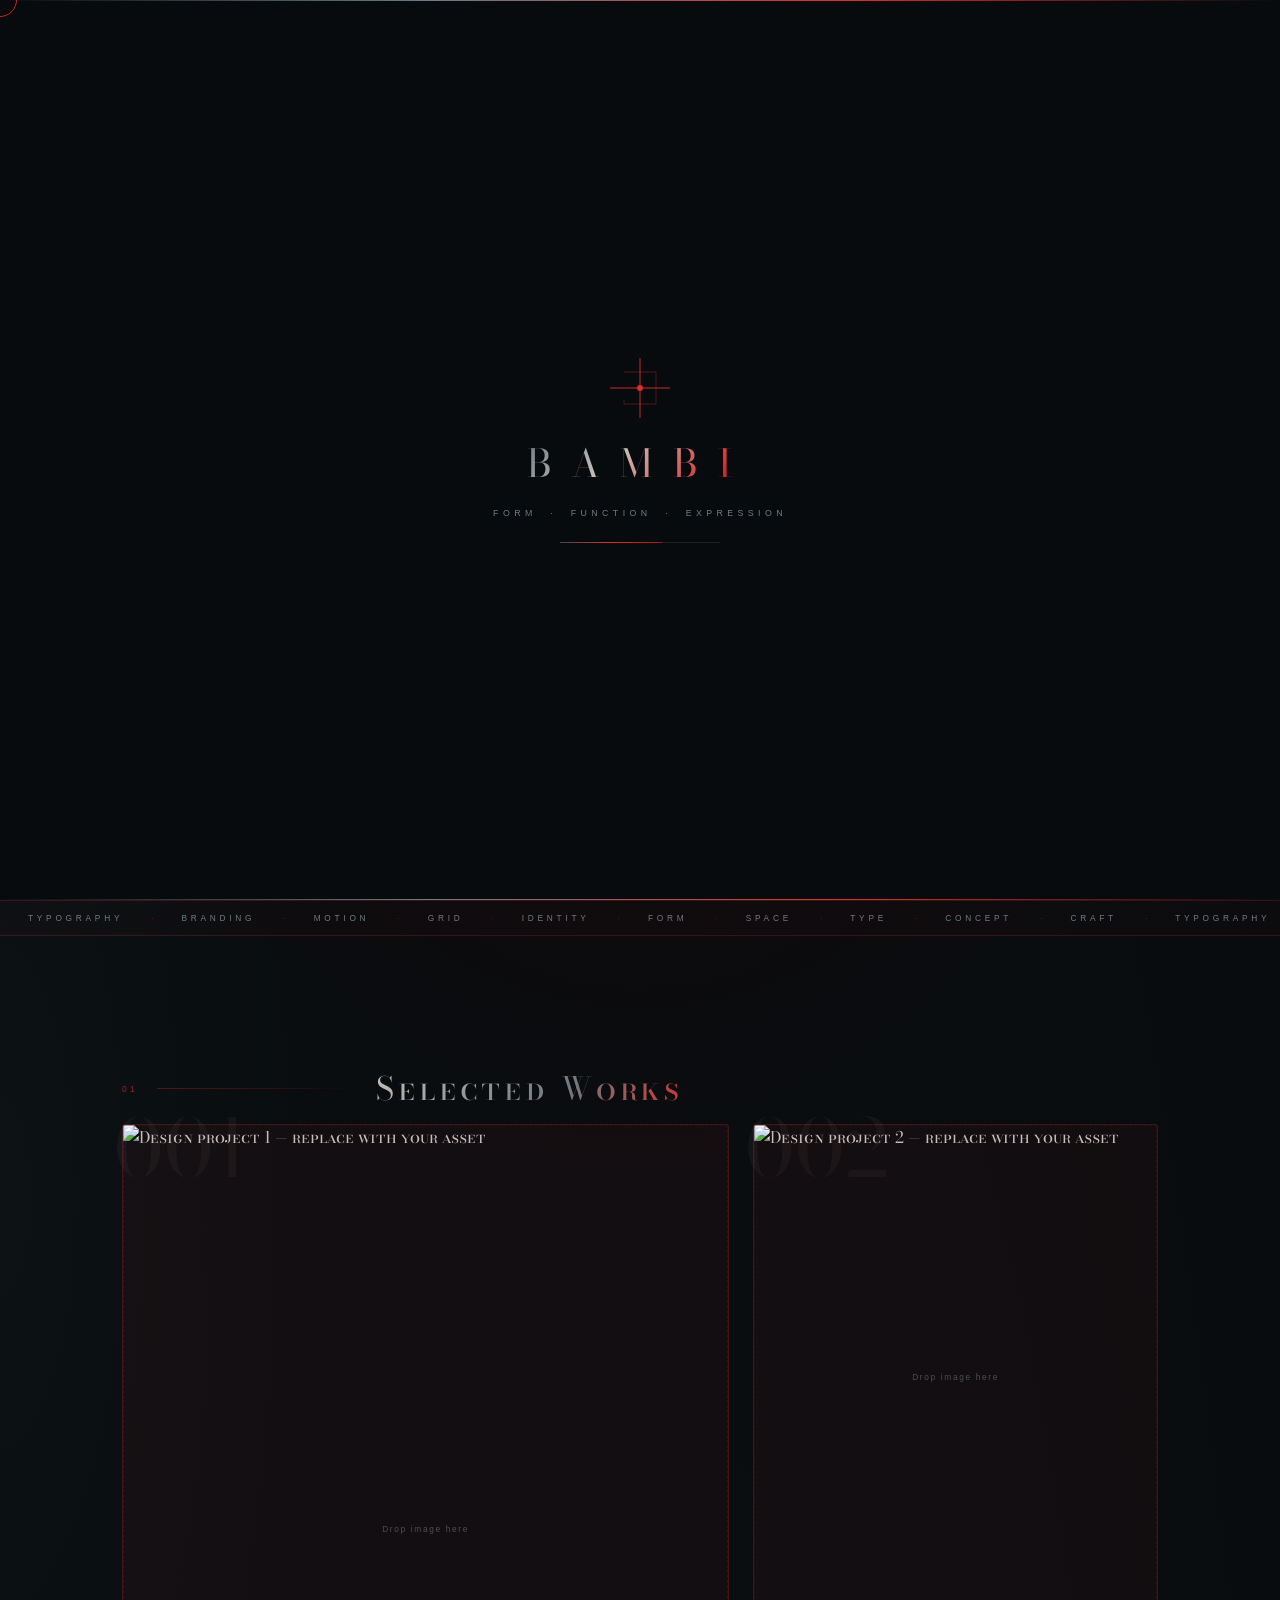
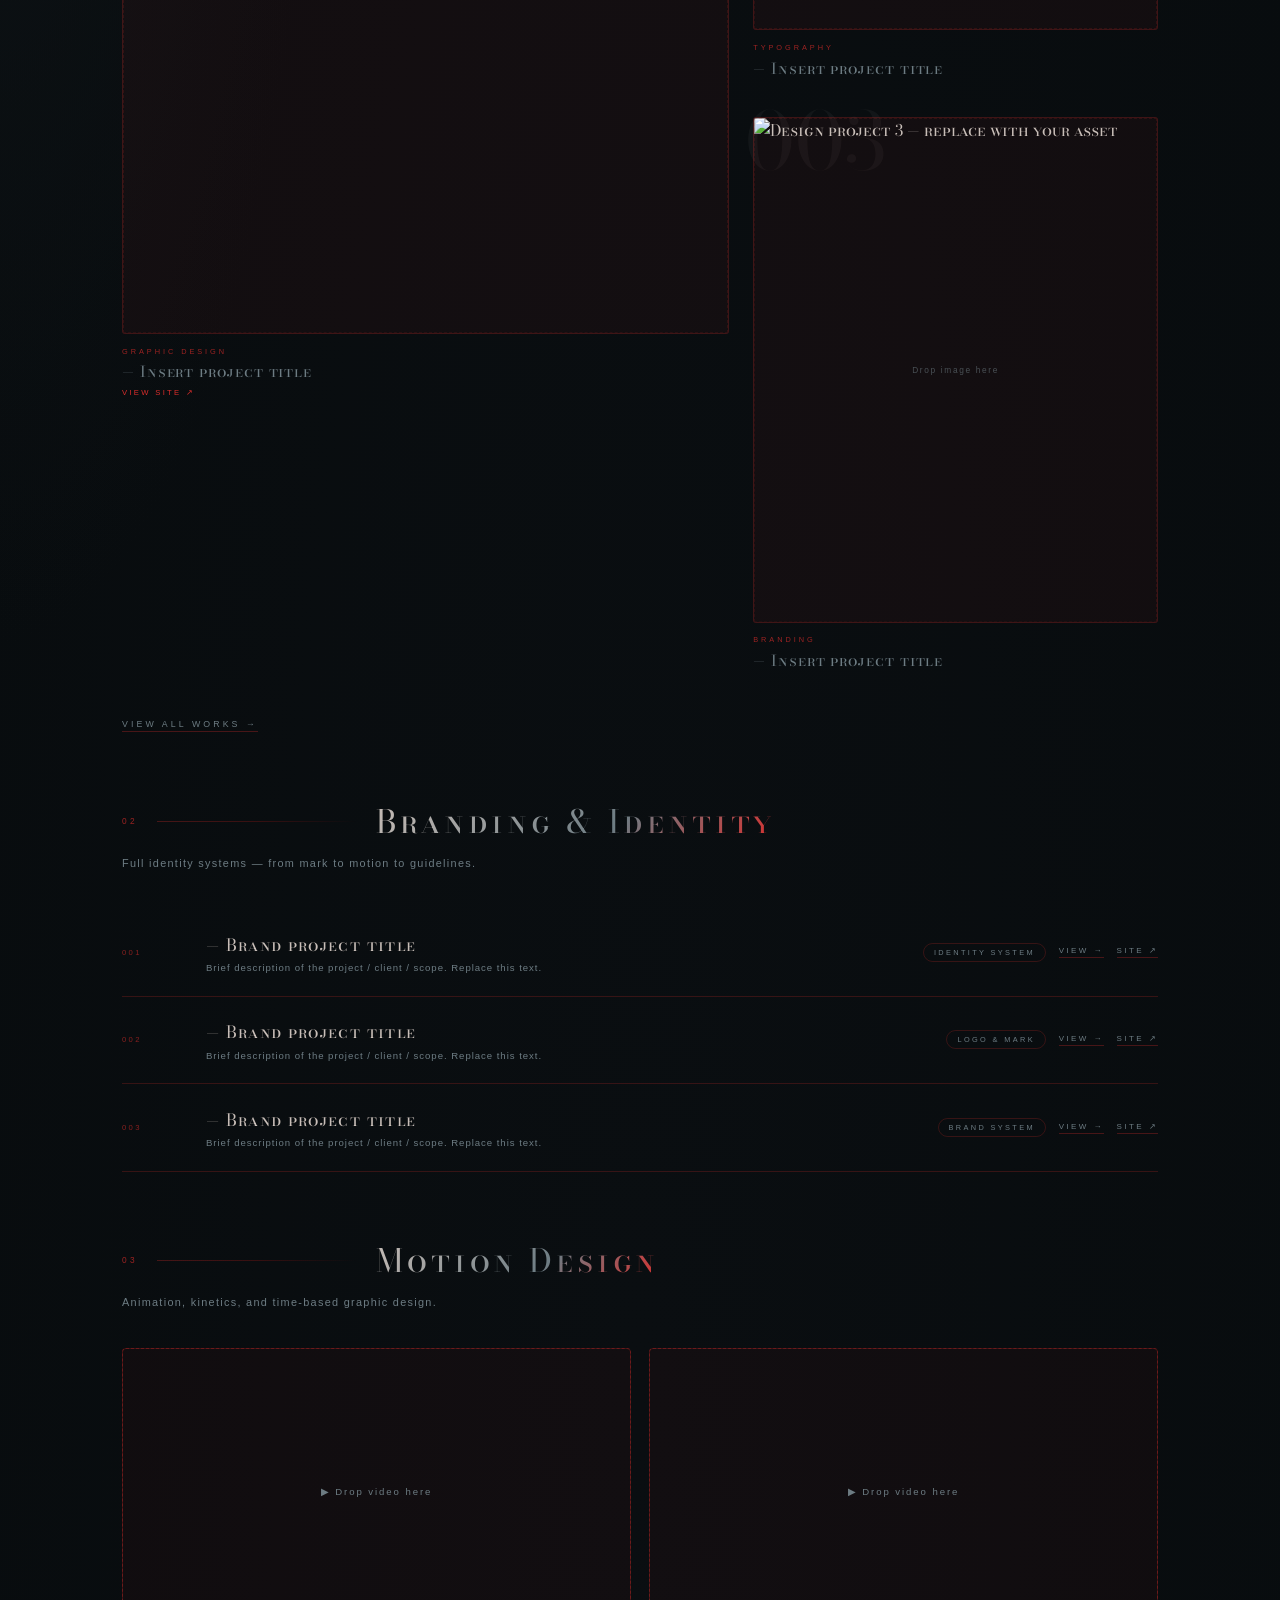
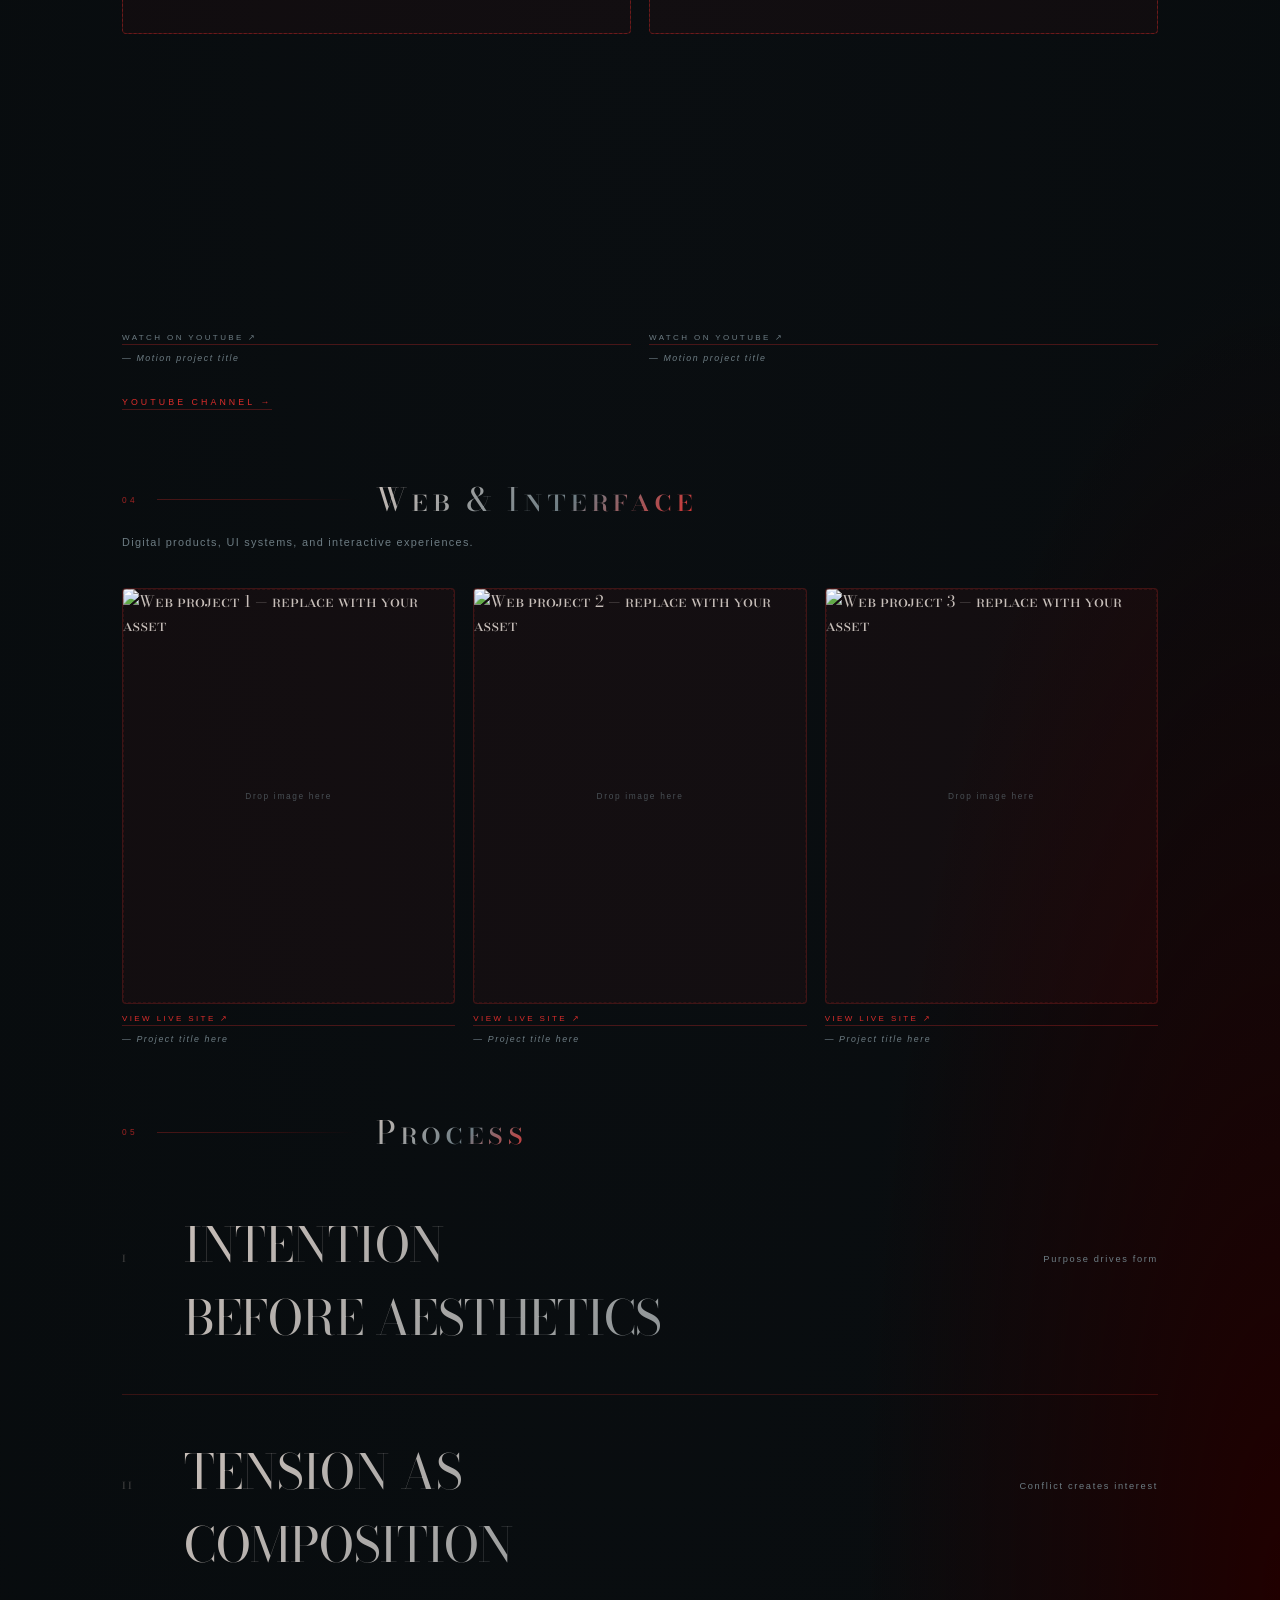
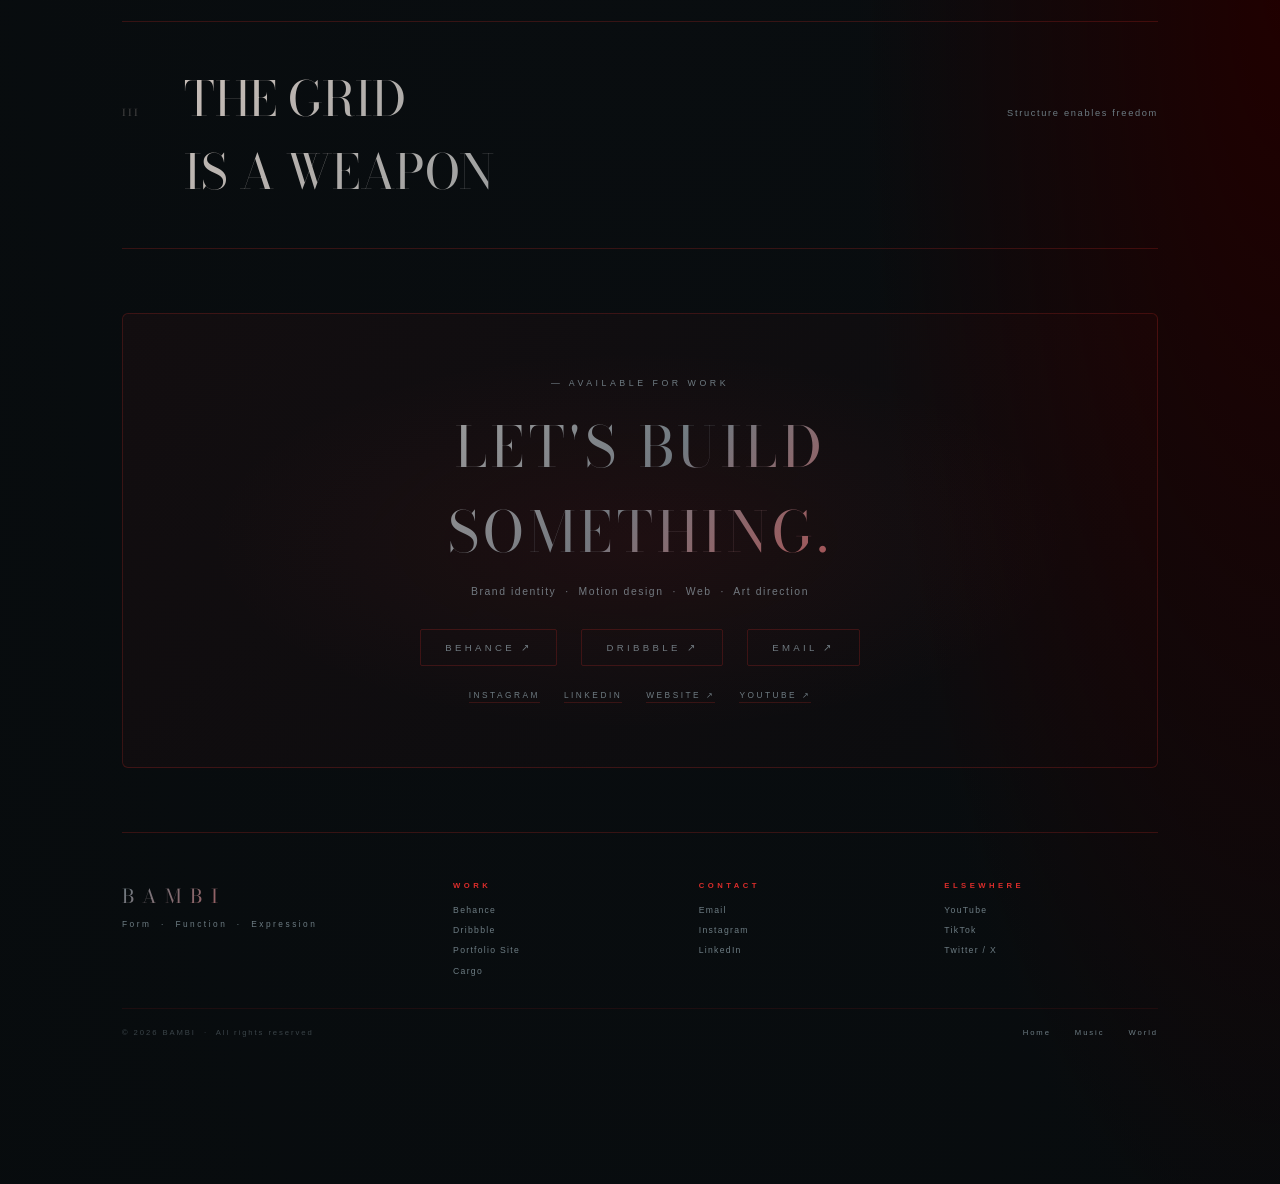
==== design.html @ 546bcf6f "Add files via upload" ====
<!doctype html>
<html lang="en">
  <head>
    <meta charset="UTF-8" />
    <meta name="viewport" content="width=device-width, initial-scale=1.0" />
    <title>BAMBI | Design</title>
    <link rel="stylesheet" href="design.css" />
    <script defer src="design.js"></script>
    <link rel="preconnect" href="https://fonts.googleapis.com" />
    <link rel="preconnect" href="https://fonts.gstatic.com" crossorigin />
    <link
      href="https://fonts.googleapis.com/css2?family=Bodoni+Moda+SC:ital,opsz,wght@0,6..96,400..900;1,6..96,400..900&display=swap"
      rel="stylesheet"
    />
  </head>
  <body>

    <!-- ── LOADER ──────────────────────────────────── -->
    <div id="loader" class="loader" aria-hidden="true">
      <div class="loader-line loader-line--top"></div>
      <div class="loader-content">
        <!-- Blueprint crosshair assembles itself on load -->
        <div class="loader-blueprint" aria-hidden="true">
          <svg viewBox="0 0 60 60" width="60" height="60" fill="none" stroke="currentColor" stroke-width="0.9">
            <!-- Horizontal crosshair line -->
            <line class="bp-h" x1="0" y1="30" x2="60" y2="30"/>
            <!-- Vertical crosshair line -->
            <line class="bp-v" x1="30" y1="0" x2="30" y2="60"/>
            <!-- Box draws in from top-left -->
            <rect class="bp-box" x="14" y="14" width="32" height="32" stroke-width="0.7" opacity="0.5"/>
            <!-- Centre dot materialises last -->
            <circle class="bp-dot" cx="30" cy="30" r="3" fill="currentColor" stroke="none"/>
          </svg>
        </div>
        <h1 class="loader-logo">BAMBI</h1>
        <p class="loader-tagline">Form &nbsp;·&nbsp; Function &nbsp;·&nbsp; Expression</p>
        <div class="loader-progress-track">
          <div class="loader-progress-fill" id="loaderProgress"></div>
        </div>
      </div>
      <div class="loader-line loader-line--bottom"></div>
    </div>

    <!-- ── CANVAS ─────────────────────────────────── -->
    <canvas id="bg-canvas" aria-hidden="true"></canvas>

    <!-- ── GRAIN ─────────────────────────────────── -->
    <div class="grain" aria-hidden="true"></div>

    <!-- ── CURSOR ────────────────────────────────── -->
    <div class="cursor" id="cursor" aria-hidden="true">
      <div class="cursor-inner"></div>
    </div>
    <div class="mouse-glow" id="mouseGlow" aria-hidden="true"></div>

    <!-- ── NAV ─────────────────────────────────────── -->
    <nav class="site-nav" aria-label="Main navigation">
      <div class="nav-inner">
        <a href="index.html" class="nav-brand">BAMBI</a>
        <button class="ham-btn" id="hamBtn" aria-label="Menu" aria-expanded="false">
          <span></span><span></span><span></span>
        </button>
        <div class="neural-nav" aria-label="Site sections">
          <a href="music.html" class="nn-node nn-music" aria-label="Music">
            <span class="nn-dot"></span><span class="nn-label">Music</span>
          </a>
          <div class="nn-wire" aria-hidden="true"><div class="nn-pulse"></div></div>
          <a href="design.html" class="nn-node nn-design nn-active" aria-label="Design">
            <span class="nn-dot"></span><span class="nn-label">Design</span>
          </a>
          <div class="nn-wire" aria-hidden="true"><div class="nn-pulse"></div></div>
          <a href="world.html" class="nn-node nn-world" aria-label="World">
            <span class="nn-dot"></span><span class="nn-label">World</span>
          </a>
        </div>
      </div>
    </nav>
    <div class="mobile-menu" id="mobileMenu" aria-hidden="true">
      <a href="index.html"  class="mob-link">Home</a>
      <a href="music.html"  class="mob-link">Music</a>
      <a href="world.html"  class="mob-link">World</a>
      <a href="#"           class="mob-link">Behance ↗</a>
      <a href="mailto:"     class="mob-link">Email</a>
    </div>

    <!-- ── HERO (lewiszhang editorial) ───────────────── -->
    <header class="hero reveal-up">
      <!-- Thin vertical brutalist accent line -->
      <div class="hero-vline" aria-hidden="true"></div>
      <!-- Giant faint watermark -->
      <span class="hero-bg-mark" aria-hidden="true">D.</span>

      <div class="hero-content">
        <div class="hero-meta">
          <span class="hero-eyebrow">— Design Portfolio</span>
          <span class="hero-year">2026</span>
        </div>
        <h1 class="hero-title">
          <span class="ht-l1">FORM</span>
          <span class="ht-l2">FUNC&shy;TION</span>
        </h1>
        <div class="hero-rule">
          <div class="hero-rule-line" aria-hidden="true"></div>
          <span class="hero-rule-label">BAMBI &nbsp;·&nbsp; GRAPHIC DESIGNER &nbsp;·&nbsp; ANIMATOR &nbsp;·&nbsp; ART DIRECTOR</span>
        </div>
        <p class="hero-sub">Typography &nbsp;·&nbsp; Branding &nbsp;·&nbsp; Motion &nbsp;·&nbsp; Interface &nbsp;·&nbsp; Visual Systems</p>
      </div>

      <div class="hero-scroll-corner" aria-hidden="true">
        Scroll ↓
        <div class="hero-scroll-line"></div>
      </div>
    </header>

    <!-- ── MARQUEE ───────────────────────────────────── -->
    <div class="marquee-bar" aria-hidden="true">
      <div class="marquee-track">
        <span>Typography</span><span class="mdot">·</span>
        <span>Branding</span><span class="mdot">·</span>
        <span>Motion</span><span class="mdot">·</span>
        <span>Grid</span><span class="mdot">·</span>
        <span>Identity</span><span class="mdot">·</span>
        <span>Form</span><span class="mdot">·</span>
        <span>Space</span><span class="mdot">·</span>
        <span>Type</span><span class="mdot">·</span>
        <span>Concept</span><span class="mdot">·</span>
        <span>Craft</span><span class="mdot">·</span>
        <span>Typography</span><span class="mdot">·</span>
        <span>Branding</span><span class="mdot">·</span>
        <span>Motion</span><span class="mdot">·</span>
        <span>Grid</span><span class="mdot">·</span>
        <span>Identity</span><span class="mdot">·</span>
        <span>Form</span><span class="mdot">·</span>
        <span>Space</span><span class="mdot">·</span>
        <span>Type</span><span class="mdot">·</span>
        <span>Concept</span><span class="mdot">·</span>
        <span>Craft</span><span class="mdot">·</span>
      </div>
    </div>

    <!-- ── MAIN ─────────────────────────────────────── -->
    <main class="container" id="main">

      <!-- ── 01 · SELECTED WORKS ───────────────────── -->
      <section class="work-section reveal-up">
        <div class="section-head">
          <span class="section-num">01</span>
          <span class="section-line" aria-hidden="true"></span>
          <h2 class="section-title">Selected Works</h2>
        </div>

        <div class="mag-grid">
          <!-- Large card -->
          <div class="mag-card mag-card--large reveal-up reveal-d1">
            <span class="mag-num" aria-hidden="true">001</span>
            <div class="mag-img-wrap">
              <!-- ↓ REPLACE: add src="assets/images/your-project.jpg" alt="Project name" -->
              <img src="" alt="Design project 1 — replace with your asset" class="mag-img" />
              <div class="mag-img-placeholder">Drop image here</div>
              <div class="mag-overlay"><span class="mag-overlay-label">View Project →</span></div>
            </div>
            <div class="mag-meta">
              <span class="mag-cat">Graphic Design</span>
              <!-- ↓ REPLACE href="#" with your Behance / portfolio URL for this project -->
              <a href="#" class="mag-title-link" target="_blank" rel="noopener">— Insert project title</a>
              <!-- ↓ REPLACE href="#" with live website URL if applicable -->
              <a href="#" class="mag-site-link" target="_blank" rel="noopener">View Site ↗</a>
            </div>
          </div>

          <!-- Right column — two stacked -->
          <div class="mag-col-right">
            <div class="mag-card reveal-up reveal-d2">
              <span class="mag-num" aria-hidden="true">002</span>
              <div class="mag-img-wrap">
                <!-- ↓ REPLACE: add src="assets/images/your-project.jpg" -->
                <img src="" alt="Design project 2 — replace with your asset" class="mag-img" />
                <div class="mag-img-placeholder">Drop image here</div>
                <div class="mag-overlay"><span class="mag-overlay-label">View Project →</span></div>
              </div>
              <div class="mag-meta">
                <span class="mag-cat">Typography</span>
                <!-- ↓ REPLACE href="#" with project URL -->
                <a href="#" class="mag-title-link" target="_blank" rel="noopener">— Insert project title</a>
              </div>
            </div>
            <div class="mag-card reveal-up reveal-d3">
              <span class="mag-num" aria-hidden="true">003</span>
              <div class="mag-img-wrap">
                <!-- ↓ REPLACE: add src="assets/images/your-project.jpg" -->
                <img src="" alt="Design project 3 — replace with your asset" class="mag-img" />
                <div class="mag-img-placeholder">Drop image here</div>
                <div class="mag-overlay"><span class="mag-overlay-label">View Project →</span></div>
              </div>
              <div class="mag-meta">
                <span class="mag-cat">Branding</span>
                <!-- ↓ REPLACE href="#" with project URL -->
                <a href="#" class="mag-title-link" target="_blank" rel="noopener">— Insert project title</a>
              </div>
            </div>
          </div>
        </div>
        <!-- ↓ REPLACE href="#" with your Behance or full portfolio URL -->
        <a href="#" class="view-all-link" target="_blank" rel="noopener">View All Works →</a>
      </section>

      <!-- ── 02 · BRANDING & IDENTITY ──────────────── -->
      <section class="work-section reveal-up">
        <div class="section-head">
          <span class="section-num">02</span>
          <span class="section-line" aria-hidden="true"></span>
          <h2 class="section-title">Branding &amp; Identity</h2>
        </div>
        <p class="section-sub">Full identity systems — from mark to motion to guidelines.</p>

        <div class="brand-list">
          <div class="brand-row reveal-up reveal-d1">
            <span class="brand-num">001</span>
            <div class="brand-info">
              <!-- ↓ REPLACE with your actual brand project title -->
              <h3 class="brand-name">— Brand project title</h3>
              <p class="brand-desc">Brief description of the project / client / scope. Replace this text.</p>
            </div>
            <div class="brand-actions">
              <span class="brand-tag">Identity System</span>
              <!-- ↓ REPLACE href="#" with Behance/portfolio link for this project -->
              <a href="#" class="brand-view" target="_blank" rel="noopener">View →</a>
              <!-- ↓ REPLACE href="#" with live website URL if applicable -->
              <a href="#" class="brand-site" target="_blank" rel="noopener">Site ↗</a>
            </div>
          </div>
          <div class="brand-row reveal-up reveal-d2">
            <span class="brand-num">002</span>
            <div class="brand-info">
              <h3 class="brand-name">— Brand project title</h3>
              <p class="brand-desc">Brief description of the project / client / scope. Replace this text.</p>
            </div>
            <div class="brand-actions">
              <span class="brand-tag">Logo &amp; Mark</span>
              <a href="#" class="brand-view" target="_blank" rel="noopener">View →</a>
              <a href="#" class="brand-site" target="_blank" rel="noopener">Site ↗</a>
            </div>
          </div>
          <div class="brand-row reveal-up reveal-d3">
            <span class="brand-num">003</span>
            <div class="brand-info">
              <h3 class="brand-name">— Brand project title</h3>
              <p class="brand-desc">Brief description of the project / client / scope. Replace this text.</p>
            </div>
            <div class="brand-actions">
              <span class="brand-tag">Brand System</span>
              <a href="#" class="brand-view" target="_blank" rel="noopener">View →</a>
              <a href="#" class="brand-site" target="_blank" rel="noopener">Site ↗</a>
            </div>
          </div>
        </div>
      </section>

      <!-- ── 03 · MOTION DESIGN ────────────────────── -->
      <section class="work-section reveal-up">
        <div class="section-head">
          <span class="section-num">03</span>
          <span class="section-line" aria-hidden="true"></span>
          <h2 class="section-title">Motion Design</h2>
        </div>
        <p class="section-sub">Animation, kinetics, and time-based graphic design.</p>

        <div class="video-grid">
          <div class="video-wrap reveal-up reveal-d1">
            <video class="video-el" muted loop playsinline poster="">
              <!-- ↓ REPLACE: uncomment and add your video file path -->
              <!-- <source src="assets/video/motion-01.mp4" type="video/mp4"> -->
            </video>
            <div class="video-placeholder"><span>▶ Drop video here</span></div>
            <!-- ↓ REPLACE href="#" with YouTube video or Vimeo URL -->
            <a href="#" class="vid-link" target="_blank" rel="noopener">Watch on YouTube ↗</a>
            <p class="work-caption">— Motion project title</p>
          </div>
          <div class="video-wrap reveal-up reveal-d2">
            <video class="video-el" muted loop playsinline poster="">
              <!-- ↓ REPLACE: uncomment and add your video file path -->
              <!-- <source src="assets/video/motion-02.mp4" type="video/mp4"> -->
            </video>
            <div class="video-placeholder"><span>▶ Drop video here</span></div>
            <a href="#" class="vid-link" target="_blank" rel="noopener">Watch on YouTube ↗</a>
            <p class="work-caption">— Motion project title</p>
          </div>
        </div>
        <!-- ↓ REPLACE href="#" with your YouTube channel URL -->
        <a href="#" class="section-cta-link" target="_blank" rel="noopener">YouTube Channel →</a>
      </section>

      <!-- ── 04 · WEB & INTERFACE ───────────────────── -->
      <section class="work-section reveal-up">
        <div class="section-head">
          <span class="section-num">04</span>
          <span class="section-line" aria-hidden="true"></span>
          <h2 class="section-title">Web &amp; Interface</h2>
        </div>
        <p class="section-sub">Digital products, UI systems, and interactive experiences.</p>

        <div class="work-grid">
          <div class="work-card reveal-up reveal-d1">
            <div class="work-img-wrap">
              <!-- ↓ REPLACE: add src="assets/images/web-01.jpg" -->
              <img src="" alt="Web project 1 — replace with your asset" class="work-img" />
              <div class="work-img-placeholder">Drop image here</div>
              <div class="work-overlay"><span class="work-label">UI / UX</span></div>
            </div>
            <!-- ↓ REPLACE href="#" with live website URL -->
            <a href="#" class="card-site-link" target="_blank" rel="noopener">View Live Site ↗</a>
            <p class="work-caption">— Project title here</p>
          </div>
          <div class="work-card reveal-up reveal-d2">
            <div class="work-img-wrap">
              <!-- ↓ REPLACE: add src="assets/images/web-02.jpg" -->
              <img src="" alt="Web project 2 — replace with your asset" class="work-img" />
              <div class="work-img-placeholder">Drop image here</div>
              <div class="work-overlay"><span class="work-label">Web Design</span></div>
            </div>
            <a href="#" class="card-site-link" target="_blank" rel="noopener">View Live Site ↗</a>
            <p class="work-caption">— Project title here</p>
          </div>
          <div class="work-card reveal-up reveal-d3">
            <div class="work-img-wrap">
              <!-- ↓ REPLACE: add src="assets/images/web-03.jpg" -->
              <img src="" alt="Web project 3 — replace with your asset" class="work-img" />
              <div class="work-img-placeholder">Drop image here</div>
              <div class="work-overlay"><span class="work-label">Interface</span></div>
            </div>
            <a href="#" class="card-site-link" target="_blank" rel="noopener">View Live Site ↗</a>
            <p class="work-caption">— Project title here</p>
          </div>
        </div>
      </section>

      <!-- ── 05 · PROCESS ──────────────────────────── -->
      <section class="process-section reveal-up">
        <div class="section-head">
          <span class="section-num">05</span>
          <span class="section-line" aria-hidden="true"></span>
          <h2 class="section-title">Process</h2>
        </div>
        <div class="process-list">
          <div class="process-row reveal-up reveal-d1">
            <span class="pr-idx">I</span>
            <h3 class="pr-statement">INTENTION<br />BEFORE AESTHETICS</h3>
            <p class="pr-note">Purpose drives form</p>
          </div>
          <div class="process-row reveal-up reveal-d2">
            <span class="pr-idx">II</span>
            <h3 class="pr-statement">TENSION AS<br />COMPOSITION</h3>
            <p class="pr-note">Conflict creates interest</p>
          </div>
          <div class="process-row reveal-up reveal-d3">
            <span class="pr-idx">III</span>
            <h3 class="pr-statement">THE GRID<br />IS A WEAPON</h3>
            <p class="pr-note">Structure enables freedom</p>
          </div>
        </div>
      </section>

      <!-- ── 06 · CONNECT (CTA) ────────────────────── -->
      <section class="cta-band reveal-up">
        <div class="cta-inner">
          <p class="cta-eyebrow">— Available for work</p>
          <h2 class="cta-headline">LET'S BUILD<br />SOMETHING.</h2>
          <p class="cta-sub">Brand identity &nbsp;·&nbsp; Motion design &nbsp;·&nbsp; Web &nbsp;·&nbsp; Art direction</p>
          <div class="cta-links">
            <!-- ↓ REPLACE href="#" with your Behance URL -->
            <a href="#" class="cta-platform-link" target="_blank" rel="noopener">Behance ↗</a>
            <!-- ↓ REPLACE href="#" with your Dribbble URL -->
            <a href="#" class="cta-platform-link" target="_blank" rel="noopener">Dribbble ↗</a>
            <!-- ↓ REPLACE href="mailto:" with your email -->
            <a href="mailto:" class="cta-platform-link">Email ↗</a>
          </div>
          <div class="cta-socials">
            <!-- ↓ REPLACE each href="#" with your actual social URLs -->
            <a href="#" class="cta-social" target="_blank" rel="noopener">Instagram</a>
            <a href="#" class="cta-social" target="_blank" rel="noopener">LinkedIn</a>
            <!-- ↓ REPLACE href="#" with your portfolio website URL -->
            <a href="#" class="cta-social" target="_blank" rel="noopener">Website ↗</a>
            <!-- ↓ REPLACE href="#" with your YouTube channel URL -->
            <a href="#" class="cta-social" target="_blank" rel="noopener">YouTube ↗</a>
          </div>
        </div>
      </section>

      <!-- ── FOOTER ─────────────────────────────────── -->
      <footer class="site-footer reveal-up">
        <div class="footer-top">
          <div class="footer-brand-col">
            <a href="index.html" class="footer-brand">BAMBI</a>
            <p class="footer-tag">Form &nbsp;·&nbsp; Function &nbsp;·&nbsp; Expression</p>
          </div>
          <div class="footer-col">
            <h4 class="footer-col-title">Work</h4>
            <!-- ↓ REPLACE each href="#" with actual URLs -->
            <a href="#" class="footer-link" target="_blank" rel="noopener">Behance</a>
            <a href="#" class="footer-link" target="_blank" rel="noopener">Dribbble</a>
            <a href="#" class="footer-link" target="_blank" rel="noopener">Portfolio Site</a>
            <a href="#" class="footer-link" target="_blank" rel="noopener">Cargo</a>
          </div>
          <div class="footer-col">
            <h4 class="footer-col-title">Contact</h4>
            <!-- ↓ REPLACE mailto: with your email -->
            <a href="mailto:" class="footer-link">Email</a>
            <!-- ↓ REPLACE href="#" with Instagram URL -->
            <a href="#" class="footer-link" target="_blank" rel="noopener">Instagram</a>
            <!-- ↓ REPLACE href="#" with LinkedIn URL -->
            <a href="#" class="footer-link" target="_blank" rel="noopener">LinkedIn</a>
          </div>
          <div class="footer-col">
            <h4 class="footer-col-title">Elsewhere</h4>
            <!-- ↓ REPLACE each href="#" with actual URLs -->
            <a href="#" class="footer-link" target="_blank" rel="noopener">YouTube</a>
            <a href="#" class="footer-link" target="_blank" rel="noopener">TikTok</a>
            <a href="#" class="footer-link" target="_blank" rel="noopener">Twitter / X</a>
          </div>
        </div>
        <div class="footer-bottom">
          <span class="footer-copy">© 2026 BAMBI &nbsp;·&nbsp; All rights reserved</span>
          <div class="footer-bottom-links">
            <a href="index.html">Home</a>
            <a href="music.html">Music</a>
            <a href="world.html">World</a>
          </div>
        </div>
      </footer>

    </main>
  </body>
</html>
---- design.css ----
/* ================================================
   BAMBI DESIGN PAGE — design.css
   Theme: Ex Machina Brutalism · Steel · Blood Red
================================================ */

:root {
  --clr-bg:           #070b0d;
  --clr-steel:        #6d7c83;
  --clr-steel-dim:    #41494f;
  --clr-primary:      #db2d2b;
  --clr-primary-dim:  rgba(219,45,43,0.22);
  --clr-red-deep:     #a41715;
  --clr-red-void:     #40080a;
  --clr-border:       rgba(219,45,43,0.22);
  --clr-border-hover: rgba(219,45,43,0.55);
  --clr-text:         #c8beb8;
  --clr-text-dim:     #6d7c83;
  --clr-white:        #ffffff;
  --font-serif: "Bodoni Moda SC", Georgia, serif;
  --font-sans:  "Arial", sans-serif;
  --space-md: 2rem; --space-lg: 4rem; --space-xl: 8rem;
  --ease: cubic-bezier(0.16, 1, 0.3, 1);
  --ease-mid: 0.2s ease;
  --ease-slow: 0.5s cubic-bezier(0.16, 1, 0.3, 1);
}

*, *::before, *::after { margin:0; padding:0; box-sizing:border-box; }
html  { scroll-behavior: smooth; }
img, video { max-width:100%; display:block; }
ul, ol { list-style: none; }
a { text-decoration: none; color: inherit; }

body {
  font-family: var(--font-serif);
  background:
    radial-gradient(ellipse 120% 50% at 50%  -5%,  #1a0000 0%, transparent 50%),
    radial-gradient(ellipse  60% 40% at 100%  80%,  #200000 0%, transparent 55%),
    radial-gradient(ellipse  50% 35% at   0%  20%,  #0d1215 0%, transparent 50%),
    radial-gradient(ellipse 100% 100% at 50%  50%,  #0a0e11 0%, var(--clr-bg) 85%);
  background-color: var(--clr-bg);
  color: var(--clr-text);
  overflow-x: hidden;
  min-height: 100vh;
  cursor: none;
}

/* ── LOADER ──────────────────────────────────── */
body.loading { overflow: hidden; }

.loader {
  position: fixed; inset: 0; z-index: 9000;
  background: var(--clr-bg);
  display: flex; flex-direction: column; align-items: center; justify-content: center;
  transition: opacity 1.5s var(--ease), transform 1.5s var(--ease);
}
/* ── LOADER: BLUEPRINT CROSSHAIR ─────────────── */
.loader-line {
  position: absolute; left: 0; right: 0; height: 1px;
  background: linear-gradient(90deg, transparent, var(--clr-steel), var(--clr-primary), transparent);
  opacity: 0; transform: scaleX(0); transform-origin: left;
  transition: opacity 0.8s ease, transform 1.4s var(--ease);
}
.loader-line--top    { top: 0; }
.loader-line--bottom { bottom: 0; transform-origin: right; }
.loader-active .loader-line { opacity: 1; transform: scaleX(1); }

.loader-content {
  display: flex; flex-direction: column; align-items: center; gap: 1rem;
  opacity: 0; transform: translateY(18px);
  transition: opacity 0.9s ease 0.3s, transform 0.9s var(--ease) 0.3s;
}
.loader-active .loader-content { opacity: 1; transform: translateY(0); }

/* Blueprint crosshair SVG */
.loader-blueprint {
  position: relative;
  width: 60px; height: 60px;
}
.loader-blueprint svg { width: 60px; height: 60px; color: var(--clr-primary); }
.bp-h { animation: bpDrawH 1.2s ease forwards; stroke-dasharray: 60; stroke-dashoffset: 60; }
.bp-v { animation: bpDrawV 1.2s ease 0.2s forwards; stroke-dasharray: 60; stroke-dashoffset: 60; }
.bp-box { animation: bpDrawBox 1.2s ease 0.5s forwards; stroke-dasharray: 100; stroke-dashoffset: 100; }
.bp-dot { animation: bpFade 0.4s ease 1.4s forwards; opacity: 0; }
@keyframes bpDrawH  { to { stroke-dashoffset: 0; } }
@keyframes bpDrawV  { to { stroke-dashoffset: 0; } }
@keyframes bpDrawBox{ to { stroke-dashoffset: 0; } }
@keyframes bpFade   { to { opacity: 1; } }

.loader-logo {
  font-family: var(--font-serif);
  font-size: 2.4rem; font-weight: 400; letter-spacing: 0.55em;
  background: linear-gradient(135deg, var(--clr-steel) 0%, var(--clr-text) 40%, var(--clr-primary) 80%, var(--clr-red-deep) 100%);
  -webkit-background-clip: text; -webkit-text-fill-color: transparent; background-clip: text;
}
.loader-tagline {
  font-family: var(--font-sans);
  font-size: 0.55rem; letter-spacing: 0.5em; color: var(--clr-text-dim); text-transform: uppercase;
}
.loader-progress-track {
  width: 160px; height: 1px;
  background: rgba(109,124,131,0.2); border-radius: 1px; overflow: hidden; margin-top: 0.5rem;
}
.loader-progress-fill {
  height: 100%; width: 0%;
  background: linear-gradient(90deg, var(--clr-steel-dim), var(--clr-primary), var(--clr-red-deep));
  transition: width 0.4s ease;
}
.loader-hidden { opacity: 0; transform: translateY(-12px); pointer-events: none; }

/* ── BACKGROUND CANVAS ───────────────────────── */
#bg-canvas { position: fixed; inset: 0; z-index: 0; pointer-events: none; cursor: grab; }
#bg-canvas:active { cursor: grabbing; }

/* ── GRAIN ───────────────────────────────────── */
.grain {
  position: fixed; inset: 0; z-index: 1; opacity: 0.035; pointer-events: none;
  background-image: url("data:image/svg+xml,%3Csvg viewBox='0 0 256 256' xmlns='http://www.w3.org/2000/svg'%3E%3Cfilter id='n'%3E%3CfeTurbulence type='fractalNoise' baseFrequency='0.9' numOctaves='4' stitchTiles='stitch'/%3E%3C/filter%3E%3Crect width='100%25' height='100%25' filter='url(%23n)' opacity='1'/%3E%3C/svg%3E");
  background-size: 200px;
}

/* ── CURSOR ──────────────────────────────────── */
.cursor {
  position: fixed; width: 34px; height: 34px;
  border: 1px solid var(--clr-primary); border-radius: 50%;
  pointer-events: none; z-index: 9999;
  transform: translate(-50%, -50%);
  transition: width var(--ease-mid), height var(--ease-mid), border-color var(--ease-mid);
  mix-blend-mode: difference;
}
.cursor-inner {
  position: absolute; inset: 50%; width: 4px; height: 4px;
  background: var(--clr-primary); border-radius: 50%;
  transform: translate(-50%, -50%);
}
.mouse-glow {
  position: fixed; width: 500px; height: 500px; border-radius: 50%;
  background: radial-gradient(circle, rgba(219,45,43,0.08) 0%, rgba(109,124,131,0.03) 40%, transparent 70%);
  pointer-events: none; transform: translate(-50%,-50%); z-index: 2;
  transition: left 0.6s cubic-bezier(0.25,0.46,0.45,0.94), top 0.6s cubic-bezier(0.25,0.46,0.45,0.94);
}
body.cursor-hover .cursor { width: 56px; height: 56px; border-color: var(--clr-steel); }

/* ── NAV ─────────────────────────────────────── */
.site-nav {
  position: fixed; width: 100%; top: 0; z-index: 100;
  background: rgba(6,4,15,0.82);
  backdrop-filter: blur(20px); -webkit-backdrop-filter: blur(20px);
  border-bottom: 1px solid var(--clr-border);
}
.nav-inner {
  display: flex; align-items: center; justify-content: space-between;
  max-width: 1100px; margin: 0 auto; padding: 18px 2rem;
}
.nav-brand {
  font-family: var(--font-serif); font-size: 0.72rem; letter-spacing: 0.45em;
  color: var(--clr-steel); font-weight: 400; transition: opacity 0.3s ease;
}
.nav-brand:hover { opacity: 0.7; }
.nav-links { display: flex; gap: 36px; }
.nav-links a {
  font-family: var(--font-sans); font-size: 0.62rem; letter-spacing: 0.28em;
  color: var(--clr-text-dim); text-transform: uppercase; transition: color 0.3s ease; position: relative;
}
.nav-links a::after {
  content: ''; position: absolute; bottom: -4px; left: 0; width: 0; height: 1px;
  background: linear-gradient(90deg, var(--clr-primary), var(--clr-red-deep));
  transition: width 0.4s var(--ease);
}
.nav-links a:hover, .nav-links a.nav-active { color: var(--clr-text); }
.nav-links a:hover::after, .nav-links a.nav-active::after { width: 100%; }

/* ── CONTAINER ───────────────────────────────── */
.container {
  position: relative; z-index: 10;
  max-width: 1100px; margin: 0 auto;
  padding: var(--space-xl) var(--space-md);
  display: flex; flex-direction: column; align-items: center; gap: var(--space-lg);
}

/* ── SCROLL REVEAL ───────────────────────────── */
.reveal-up {
  opacity: 0; transform: translateY(28px);
  transition: opacity 0.9s var(--ease), transform 0.9s var(--ease);
}
.reveal-up.visible { opacity: 1; transform: translateY(0); }
.reveal-d1.visible { transition-delay: 0.1s; }
.reveal-d2.visible { transition-delay: 0.2s; }
.reveal-d3.visible { transition-delay: 0.3s; }

/* ── HERO ────────────────────────────────────── */
.hero {
  text-align: center; display: flex; flex-direction: column;
  align-items: center; gap: 0.9rem; padding-top: 2rem; position: relative;
}
.brush-line {
  width: 160px; height: 1px;
  background: linear-gradient(90deg, transparent, var(--clr-primary), var(--clr-red-deep), transparent);
  opacity: 0.55;
}
.brush-line--bottom { width: 80px; opacity: 0.28; }

.geo-wrap {
  position: relative; display: inline-flex;
  align-items: center; justify-content: center; width: 168px; height: 168px;
}
.geo-emblem {
  width: 154px; height: 154px; color: var(--clr-primary); opacity: 0.65;
  position: relative; z-index: 1;
  transition: opacity 0.5s ease, filter 0.5s ease;
}
.hero:hover .geo-emblem {
  opacity: 1;
  filter: drop-shadow(0 0 18px rgba(219,45,43,0.45)) drop-shadow(0 0 40px rgba(164,23,21,0.2));
}
.geo-ring-a { animation: geoRingCW  28s linear infinite; transform-origin: 100px 100px; transform-box: view-box; }
.geo-ring-b { animation: geoRingCCW 18s linear infinite; transform-origin: 100px 100px; transform-box: view-box; }
.geo-ring-c { animation: geoRingCW  12s linear infinite; transform-origin: 100px 100px; transform-box: view-box; }
.hero:hover .geo-ring-a { animation-duration: 5s; }
.hero:hover .geo-ring-b { animation-duration: 4s; }
.hero:hover .geo-ring-c { animation-duration: 3s; }
@keyframes geoRingCW  { to { transform: rotate( 360deg); } }
@keyframes geoRingCCW { to { transform: rotate(-360deg); } }

.geo-ripple {
  position: absolute; inset: 0; border-radius: 50%;
  border: 1px solid rgba(219,45,43,0.4); pointer-events: none; opacity: 0;
}
.hero:hover .geo-ripple:nth-child(1) { animation: geoRipple 2.2s ease-out infinite; }
.hero:hover .geo-ripple:nth-child(2) { animation: geoRipple 2.2s ease-out 0.7s infinite; }
.hero:hover .geo-ripple:nth-child(3) { animation: geoRipple 2.2s ease-out 1.4s infinite; }
@keyframes geoRipple {
  0%   { transform: scale(0.9);  opacity: 0.55; }
  100% { transform: scale(2.0);  opacity: 0; }
}

.tagline {
  font-size: 0.85rem; font-weight: 400; letter-spacing: 0.5em; font-style: italic;
  background: linear-gradient(135deg, var(--clr-text-dim) 0%, var(--clr-steel) 60%, var(--clr-primary) 100%);
  -webkit-background-clip: text; -webkit-text-fill-color: transparent; background-clip: text;
}
.hero-scroll { position: absolute; bottom: -40px; left: 50%; transform: translateX(-50%); }
.hero-scroll-line {
  width: 1px; height: 48px;
  background: linear-gradient(180deg, transparent, rgba(219,45,43,0.5), transparent);
  animation: scrollPulse 2.4s ease-in-out infinite;
}
@keyframes scrollPulse {
  0%,100% { opacity:0.2; transform:scaleY(0.7); }
  50%     { opacity:1;   transform:scaleY(1);   }
}

/* ── MARQUEE ─────────────────────────────────── */
.marquee-bar {
  width: 100%;
  border-top: 1px solid var(--clr-border); border-bottom: 1px solid var(--clr-border);
  overflow: hidden; background: rgba(219,45,43,0.015); padding: 12px 0;
}
.marquee-track {
  display: flex; white-space: nowrap;
  animation: marqueeRoll 26s linear infinite; width: max-content;
}
.marquee-track span {
  font-family: var(--font-sans); font-size: 0.52rem; letter-spacing: 0.45em;
  color: var(--clr-text-dim); text-transform: uppercase; padding: 0 28px;
}
.marquee-track span.mdot { color: rgba(219,45,43,0.45); padding: 0; letter-spacing: 0; }
@keyframes marqueeRoll { 0% { transform:translateX(0); } 100% { transform:translateX(-50%); } }

/* ── SECTION STRUCTURE ───────────────────────── */
.work-section { width: 100%; }
.section-head { display: flex; align-items: center; gap: 1.2rem; margin-bottom: 0.7rem; }
.section-num {
  font-family: var(--font-sans); font-size: 0.52rem; letter-spacing: 0.4em;
  color: var(--clr-primary); opacity: 0.7;
}
.section-line {
  flex: 1; height: 1px;
  background: linear-gradient(90deg, var(--clr-primary), var(--clr-red-deep), transparent);
  opacity: 0.3; max-width: 200px;
}
.section-title {
  font-family: var(--font-serif);
  font-size: clamp(1.4rem, 3vw, 2rem); font-weight: 400; letter-spacing: 0.12em;
  background: linear-gradient(135deg, var(--clr-text) 0%, var(--clr-steel) 60%, var(--clr-primary) 100%);
  -webkit-background-clip: text; -webkit-text-fill-color: transparent; background-clip: text;
}
.section-sub {
  font-family: var(--font-sans); font-size: 0.68rem; letter-spacing: 0.12em;
  color: var(--clr-text-dim); margin-bottom: 2.5rem; max-width: 520px;
}

/* ── WORK GRID ───────────────────────────────── */
.work-grid { display: grid; grid-template-columns: repeat(3,1fr); gap: 18px; }
.work-grid--wide { grid-template-columns: 1.4fr 1fr 1fr; }

.work-card { position: relative; cursor: none; transition: transform 0.5s var(--ease); }
.work-card:hover { transform: translateY(-6px); }

.work-img-wrap {
  position: relative; aspect-ratio: 4/5;
  background: rgba(219,45,43,0.06); border: 1px solid var(--clr-border);
  border-radius: 4px; overflow: hidden;
}
.work-card--tall .work-img-wrap { aspect-ratio: 3/5; }

.work-img {
  width: 100%; height: 100%; object-fit: cover;
  transition: transform 0.7s var(--ease), filter 0.7s var(--ease);
  filter: saturate(0.85);
}
.work-card:hover .work-img { transform: scale(1.05); filter: saturate(1); }

.work-overlay {
  position: absolute; inset: 0;
  background: linear-gradient(160deg, rgba(219,45,43,0.14) 0%, rgba(164,23,21,0.08) 100%);
  display: flex; align-items: flex-end; padding: 1.2rem;
  opacity: 0; transition: opacity 0.4s ease;
}
.work-card:hover .work-overlay { opacity: 1; }

.work-label {
  font-family: var(--font-sans); font-size: 0.52rem; letter-spacing: 0.4em;
  text-transform: uppercase; color: var(--clr-steel);
  border-bottom: 1px solid rgba(109,124,131,0.4); padding-bottom: 2px;
}
.work-caption {
  font-family: var(--font-sans); font-size: 0.58rem; letter-spacing: 0.2em;
  color: var(--clr-text-dim); margin-top: 0.6rem; font-style: italic;
}

/* ── BRAND LIST ──────────────────────────────── */
.brand-list { width: 100%; display: flex; flex-direction: column; }
.brand-row {
  display: grid; grid-template-columns: 60px 1fr auto;
  align-items: center; gap: 1.5rem; padding: 1.4rem 0;
  border-bottom: 1px solid var(--clr-border);
  transition: background 0.3s ease; position: relative;
}
.brand-row::before {
  content: ''; position: absolute; left: 0; top: 0; bottom: 0; width: 0;
  background: linear-gradient(90deg, var(--clr-primary-dim), transparent);
  transition: width 0.5s var(--ease);
}
.brand-row:hover::before { width: 100%; }
.brand-num {
  font-family: var(--font-sans); font-size: 0.48rem;
  letter-spacing: 0.3em; color: var(--clr-primary); opacity: 0.6;
}
.brand-name { font-family: var(--font-serif); font-size: 1.05rem; font-weight: 400; letter-spacing: 0.08em; }
.brand-desc { font-family: var(--font-sans); font-size: 0.6rem; letter-spacing: 0.1em; color: var(--clr-text-dim); margin-top: 0.3rem; }
.brand-tag {
  font-family: var(--font-sans); font-size: 0.48rem; letter-spacing: 0.35em;
  text-transform: uppercase; color: var(--clr-steel);
  border: 1px solid var(--clr-border); padding: 5px 12px; border-radius: 20px;
  white-space: nowrap; transition: border-color 0.3s ease, color 0.3s ease;
}
.brand-row:hover .brand-tag { border-color: var(--clr-primary); color: var(--clr-primary); }

/* ── VIDEO GRID ──────────────────────────────── */
.video-grid { display: grid; grid-template-columns: 1fr 1fr; gap: 18px; }
.video-el {
  width: 100%; aspect-ratio: 16/9; object-fit: cover;
  border-radius: 4px; border: 1px solid var(--clr-border); display: block;
}
.video-wrap { position: relative; }
.video-placeholder {
  position: absolute; inset: 0;
  display: flex; align-items: center; justify-content: center;
  background: rgba(219,45,43,0.04);
  border: 1px dashed rgba(219,45,43,0.3); border-radius: 4px;
}
.video-placeholder span {
  font-family: var(--font-sans); font-size: 0.6rem;
  letter-spacing: 0.2em; color: var(--clr-text-dim);
}

/* ── HERO (lewiszhang editorial) ─────────────── */
.hero {
  position: relative; min-height: 100vh; display: flex; align-items: center;
  padding: 10rem 2rem 6rem; max-width: 1100px; margin: 0 auto;
}
.hero-vline { position: fixed; left: 0; top: 0; height: 100vh; width: 1px; background: rgba(219,45,43,0.15); z-index: 0; pointer-events: none; }
.hero-bg-mark {
  position: absolute; font-family: var(--font-serif); font-size: 35vw;
  font-weight: 700; opacity: 0.04; z-index: 0; line-height: 1;
  top: 50%; right: 2%; transform: translateY(-50%);
  -webkit-text-fill-color: transparent;
  -webkit-text-stroke: 1px rgba(219,45,43,0.4);
  pointer-events: none;
}
.hero-content { position: relative; z-index: 1; width: 100%; }
.hero-meta { display: flex; justify-content: space-between; align-items: center; margin-bottom: 2.5rem; }
.hero-eyebrow { font-family: var(--font-sans); font-size: 0.52rem; letter-spacing: 0.4em; color: var(--clr-text-dim); text-transform: uppercase; }
.hero-year { font-family: var(--font-sans); font-size: 0.52rem; letter-spacing: 0.3em; color: var(--clr-text-dim); opacity: 0.5; }
.hero-title { margin-bottom: 2rem; line-height: 0.88; }
.ht-l1, .ht-l2 {
  display: block; font-family: var(--font-serif);
  font-size: clamp(6rem, 16vw, 13rem); font-weight: 400;
  letter-spacing: -0.02em; text-transform: uppercase;
  background: linear-gradient(135deg, var(--clr-text) 0%, var(--clr-steel) 60%, var(--clr-primary) 100%);
  -webkit-background-clip: text; -webkit-text-fill-color: transparent; background-clip: text;
}
.ht-l2 { margin-left: 10vw; }
.hero-rule { display: flex; align-items: center; gap: 1.5rem; margin-bottom: 1.2rem; }
.hero-rule-line { width: 60px; height: 1px; background: rgba(219,45,43,0.4); flex-shrink: 0; }
.hero-rule-label { font-family: var(--font-sans); font-size: 0.46rem; letter-spacing: 0.38em; color: var(--clr-text-dim); text-transform: uppercase; }
.hero-sub { font-family: var(--font-sans); font-size: 0.6rem; letter-spacing: 0.3em; color: var(--clr-text-dim); text-transform: uppercase; }
.hero-scroll-corner { position: absolute; bottom: 3rem; right: 2rem; display: flex; flex-direction: column; align-items: flex-end; gap: 0.4rem; font-family: var(--font-sans); font-size: 0.45rem; letter-spacing: 0.35em; color: var(--clr-text-dim); text-transform: uppercase; }
.hero-scroll-line { width: 1px; height: 44px; background: linear-gradient(180deg, transparent, rgba(219,45,43,0.5), transparent); animation: scrollPulse 2.4s ease-in-out infinite; align-self: flex-end; }
@keyframes scrollPulse { 0%,100% { opacity:0.2; transform:scaleY(0.7); } 50% { opacity:1; transform:scaleY(1); } }

/* ── MAG GRID (01 Selected Works) ───────────── */
/* perspective on grids enables translateZ depth on child cards */
.mag-grid { display: grid; grid-template-columns: 1.5fr 1fr; gap: 1.5rem; margin-bottom: 1.5rem; perspective: 1200px; }
.mag-col-right { display: flex; flex-direction: column; gap: 1.5rem; }
.mag-card { position: relative; cursor: none; }
.mag-num { position: absolute; font-family: var(--font-serif); font-size: 5rem; opacity: 0.05; top: -1rem; left: -0.5rem; z-index: 0; line-height: 1; pointer-events: none; }
.mag-img-wrap { position: relative; overflow: hidden; border: 1px solid var(--clr-border); border-radius: 3px; aspect-ratio: 4/5; background: rgba(219,45,43,0.05); }
.mag-card--large .mag-img-wrap { aspect-ratio: 3/4; }
.mag-img { width: 100%; height: 100%; object-fit: cover; transition: transform 0.7s var(--ease); display: block; }
.mag-card:hover .mag-img { transform: scale(1.06); }
.mag-img-placeholder { position: absolute; inset: 0; display: flex; align-items: center; justify-content: center; border: 1px dashed rgba(219,45,43,0.25); font-family: var(--font-sans); font-size: 0.52rem; letter-spacing: 0.2em; color: var(--clr-text-dim); opacity: 0.6; }
.mag-overlay { position: absolute; inset: 0; background: linear-gradient(160deg, rgba(219,45,43,0.14), rgba(164,23,21,0.08)); display: flex; align-items: flex-end; padding: 1.2rem; opacity: 0; transition: opacity 0.4s ease; }
.mag-card:hover .mag-overlay { opacity: 1; }
.mag-overlay-label { font-family: var(--font-sans); font-size: 0.5rem; letter-spacing: 0.35em; text-transform: uppercase; color: var(--clr-steel); border-bottom: 1px solid rgba(109,124,131,0.4); padding-bottom: 2px; }
.mag-meta { display: flex; flex-direction: column; gap: 0.3rem; padding: 0.8rem 0; position: relative; z-index: 1; }
.mag-cat { font-family: var(--font-sans); font-size: 0.46rem; letter-spacing: 0.4em; text-transform: uppercase; color: var(--clr-primary); opacity: 0.7; }
.mag-title-link { font-family: var(--font-serif); font-size: 0.95rem; letter-spacing: 0.06em; color: var(--clr-text-dim); transition: color 0.3s ease; }
.mag-title-link:hover { color: var(--clr-text); }
.mag-site-link { font-family: var(--font-sans); font-size: 0.48rem; letter-spacing: 0.3em; text-transform: uppercase; color: var(--clr-primary); transition: opacity 0.3s ease; }
.view-all-link { font-family: var(--font-sans); font-size: 0.55rem; letter-spacing: 0.35em; text-transform: uppercase; color: var(--clr-text-dim); border-bottom: 1px solid rgba(219,45,43,0.3); padding-bottom: 2px; transition: color 0.3s ease, border-color 0.3s ease; display: inline-block; }
.view-all-link:hover { color: var(--clr-primary); border-color: var(--clr-primary); }

/* ── BRAND LIST ──────────────────────────────── */
.brand-list { width: 100%; display: flex; flex-direction: column; }
.brand-row { display: grid; grid-template-columns: 60px 1fr auto; align-items: center; gap: 1.5rem; padding: 1.4rem 0; border-bottom: 1px solid var(--clr-border); position: relative; }
.brand-row::before { content: ''; position: absolute; left: 0; top: 0; bottom: 0; width: 0; background: linear-gradient(90deg, var(--clr-primary-dim), transparent); transition: width 0.5s var(--ease); }
.brand-row:hover::before { width: 100%; }
.brand-num { font-family: var(--font-sans); font-size: 0.48rem; letter-spacing: 0.3em; color: var(--clr-primary); opacity: 0.6; }
.brand-name { font-family: var(--font-serif); font-size: 1.05rem; font-weight: 400; letter-spacing: 0.08em; }
.brand-desc { font-family: var(--font-sans); font-size: 0.6rem; letter-spacing: 0.1em; color: var(--clr-text-dim); margin-top: 0.3rem; }
.brand-actions { display: flex; align-items: center; gap: 0.8rem; flex-wrap: wrap; justify-content: flex-end; }
.brand-tag { font-family: var(--font-sans); font-size: 0.46rem; letter-spacing: 0.32em; text-transform: uppercase; color: var(--clr-steel); border: 1px solid var(--clr-border); padding: 4px 10px; border-radius: 20px; white-space: nowrap; transition: border-color 0.3s ease, color 0.3s ease; }
.brand-row:hover .brand-tag { border-color: var(--clr-primary); color: var(--clr-primary); }
.brand-view, .brand-site { font-family: var(--font-sans); font-size: 0.5rem; letter-spacing: 0.3em; text-transform: uppercase; color: var(--clr-text-dim); border-bottom: 1px solid rgba(219,45,43,0.3); padding-bottom: 2px; transition: color 0.3s ease; white-space: nowrap; }
.brand-view:hover, .brand-site:hover { color: var(--clr-primary); }

/* ── VIDEO GRID ──────────────────────────────── */
.video-grid { display: grid; grid-template-columns: 1fr 1fr; gap: 18px; margin-bottom: 1.5rem; }
.video-el { width: 100%; aspect-ratio: 16/9; object-fit: cover; border-radius: 4px; border: 1px solid var(--clr-border); display: block; }
.video-wrap { position: relative; display: flex; flex-direction: column; }
.video-placeholder { position: absolute; top: 0; left: 0; right: 0; aspect-ratio: 16/9; display: flex; align-items: center; justify-content: center; background: rgba(219,45,43,0.04); border: 1px dashed rgba(219,45,43,0.3); border-radius: 4px; }
.video-placeholder span { font-family: var(--font-sans); font-size: 0.6rem; letter-spacing: 0.2em; color: var(--clr-text-dim); }
.vid-link { font-family: var(--font-sans); font-size: 0.5rem; letter-spacing: 0.3em; text-transform: uppercase; color: var(--clr-text-dim); border-bottom: 1px solid rgba(219,45,43,0.3); padding-bottom: 2px; display: inline-block; margin-top: calc(56.25% + 0.8rem); transition: color 0.3s ease; }
.vid-link:hover { color: var(--clr-primary); }
.section-cta-link { font-family: var(--font-sans); font-size: 0.55rem; letter-spacing: 0.35em; text-transform: uppercase; color: var(--clr-primary); border-bottom: 1px solid rgba(219,45,43,0.3); padding-bottom: 2px; transition: opacity 0.3s ease; display: inline-block; }
.work-caption { font-family: var(--font-sans); font-size: 0.55rem; letter-spacing: 0.18em; color: var(--clr-text-dim); margin-top: 0.5rem; font-style: italic; }

/* ── WORK GRID (04 Web) ──────────────────────── */
.work-grid { display: grid; grid-template-columns: repeat(3,1fr); gap: 18px; perspective: 1200px; }
.work-card {
  position: relative; cursor: none;
  transition: transform 0.5s var(--ease), opacity 0.5s var(--ease);
  display: flex; flex-direction: column;
  transform-style: preserve-3d;
}
/* JS adds .card-focus / .card-recede via initCardDepth */
.work-card.card-focus  { transform: translateZ(24px) scale(1.03); opacity: 1; }
.work-card.card-recede { transform: translateZ(-12px) scale(0.97); opacity: 0.65; }
.mag-card.card-focus   { transform: translateZ(24px) scale(1.03); }
.mag-card.card-recede  { transform: translateZ(-12px) scale(0.97); opacity: 0.65; }
.work-img-wrap { position: relative; aspect-ratio: 4/5; background: rgba(219,45,43,0.05); border: 1px solid var(--clr-border); border-radius: 4px; overflow: hidden; }
.work-img { width: 100%; height: 100%; object-fit: cover; transition: transform 0.7s var(--ease); display: block; filter: saturate(0.85); }
.work-card:hover .work-img { transform: scale(1.05); filter: saturate(1); }
.work-img-placeholder { position: absolute; inset: 0; display: flex; align-items: center; justify-content: center; border: 1px dashed rgba(219,45,43,0.25); font-family: var(--font-sans); font-size: 0.52rem; letter-spacing: 0.2em; color: var(--clr-text-dim); opacity: 0.6; }
.work-overlay { position: absolute; inset: 0; background: linear-gradient(160deg, rgba(219,45,43,0.14), rgba(164,23,21,0.08)); display: flex; align-items: flex-end; padding: 1.2rem; opacity: 0; transition: opacity 0.4s ease; }
.work-card:hover .work-overlay { opacity: 1; }
.work-label { font-family: var(--font-sans); font-size: 0.5rem; letter-spacing: 0.38em; text-transform: uppercase; color: var(--clr-steel); border-bottom: 1px solid rgba(109,124,131,0.4); padding-bottom: 2px; }
.card-site-link { font-family: var(--font-sans); font-size: 0.5rem; letter-spacing: 0.3em; text-transform: uppercase; color: var(--clr-primary); display: inline-block; margin-top: 0.6rem; border-bottom: 1px solid rgba(219,45,43,0.3); padding-bottom: 2px; transition: color 0.3s ease; }
.card-site-link:hover { color: var(--clr-steel); }

/* ── PROCESS ─────────────────────────────────── */
.process-section { width: 100%; }
.process-list { display: flex; flex-direction: column; }
.process-row { display: flex; align-items: baseline; gap: 2rem; padding: 2.5rem 0; border-bottom: 1px solid var(--clr-border); }
.pr-idx { font-family: var(--font-serif); font-size: 0.6rem; letter-spacing: 0.2em; opacity: 0.35; flex-shrink: 0; width: 30px; }
.pr-statement { font-family: var(--font-serif); font-size: clamp(1.8rem, 4vw, 3rem); font-weight: 400; letter-spacing: -0.01em; flex: 1; background: linear-gradient(135deg, var(--clr-text) 0%, var(--clr-steel) 100%); -webkit-background-clip: text; -webkit-text-fill-color: transparent; background-clip: text; }
.pr-note { font-family: var(--font-sans); font-size: 0.58rem; letter-spacing: 0.18em; color: var(--clr-text-dim); white-space: nowrap; }

/* ── CTA BAND ────────────────────────────────── */
.cta-band { width: 100%; }
.cta-inner { border: 1px solid var(--clr-border); border-radius: 6px; padding: 4rem 3rem; text-align: center; background: linear-gradient(135deg, rgba(219,45,43,0.05) 0%, rgba(164,23,21,0.02) 100%); position: relative; overflow: hidden; }
.cta-inner::before { content: ''; position: absolute; inset: 0; background: radial-gradient(ellipse 60% 60% at 50% 50%, rgba(219,45,43,0.07) 0%, transparent 70%); pointer-events: none; }
.cta-eyebrow { font-family: var(--font-sans); font-size: 0.55rem; letter-spacing: 0.4em; color: var(--clr-text-dim); text-transform: uppercase; margin-bottom: 1rem; }
.cta-headline { font-family: var(--font-serif); font-size: clamp(2rem, 5vw, 3.5rem); font-weight: 400; letter-spacing: 0.08em; background: linear-gradient(135deg, var(--clr-text) 0%, var(--clr-steel) 50%, var(--clr-primary) 100%); -webkit-background-clip: text; -webkit-text-fill-color: transparent; background-clip: text; margin-bottom: 0.75rem; }
.cta-sub { font-family: var(--font-sans); font-size: 0.65rem; letter-spacing: 0.15em; color: var(--clr-text-dim); margin-bottom: 2rem; }
.cta-links { display: flex; gap: 1.5rem; justify-content: center; flex-wrap: wrap; margin-bottom: 1.5rem; }
.cta-platform-link { font-family: var(--font-sans); font-size: 0.6rem; letter-spacing: 0.35em; text-transform: uppercase; padding: 12px 24px; border: 1px solid var(--clr-border); border-radius: 2px; color: var(--clr-steel); cursor: none; transition: border-color 0.3s ease, color 0.3s ease; }
.cta-platform-link:hover { border-color: var(--clr-primary); color: var(--clr-primary); }
.cta-socials { display: flex; gap: 1.5rem; justify-content: center; flex-wrap: wrap; }
.cta-social { font-family: var(--font-sans); font-size: 0.52rem; letter-spacing: 0.3em; text-transform: uppercase; color: var(--clr-text-dim); border-bottom: 1px solid rgba(219,45,43,0.2); padding-bottom: 2px; transition: color 0.3s ease, border-color 0.3s ease; }
.cta-social:hover { color: var(--clr-primary); border-color: var(--clr-primary); }

/* ── FOOTER ──────────────────────────────────── */
.site-footer { width: 100%; }
.footer-top { display: grid; grid-template-columns: 1.4fr 1fr 1fr 1fr; gap: 2rem; padding: 3rem 0 2rem; border-top: 1px solid var(--clr-border); }
.footer-brand-col { display: flex; flex-direction: column; gap: 0.5rem; }
.footer-brand { font-family: var(--font-serif); font-size: 1.2rem; letter-spacing: 0.45em; background: linear-gradient(135deg, var(--clr-steel), var(--clr-primary)); -webkit-background-clip: text; -webkit-text-fill-color: transparent; background-clip: text; }
.footer-tag { font-family: var(--font-sans); font-size: 0.52rem; letter-spacing: 0.3em; color: var(--clr-text-dim); }
.footer-col { display: flex; flex-direction: column; gap: 0.65rem; }
.footer-col-title { font-family: var(--font-sans); font-size: 0.48rem; letter-spacing: 0.45em; text-transform: uppercase; color: var(--clr-primary); margin-bottom: 0.25rem; }
.footer-link { font-family: var(--font-sans); font-size: 0.54rem; letter-spacing: 0.15em; color: var(--clr-text-dim); transition: color 0.3s ease; }
.footer-link:hover { color: var(--clr-text); }
.footer-bottom { display: flex; justify-content: space-between; align-items: center; padding: 1.2rem 0; border-top: 1px solid rgba(219,45,43,0.1); }
.footer-copy { font-family: var(--font-sans); font-size: 0.48rem; letter-spacing: 0.25em; color: var(--clr-text-dim); opacity: 0.5; }
.footer-bottom-links { display: flex; gap: 1.5rem; }
.footer-bottom-links a { font-family: var(--font-sans); font-size: 0.48rem; letter-spacing: 0.25em; color: var(--clr-text-dim); transition: color 0.3s ease; }
.footer-bottom-links a:hover { color: var(--clr-text); }

::-webkit-scrollbar { width: 3px; }
::-webkit-scrollbar-track { background: var(--clr-bg); }
::-webkit-scrollbar-thumb { background: var(--clr-primary); border-radius: 2px; }
::selection { background: rgba(219,45,43,0.22); color: var(--clr-text); }

@media (max-width: 900px) {
  .mag-grid { grid-template-columns: 1fr; }
  .work-grid { grid-template-columns: 1fr 1fr; }
  .footer-top { grid-template-columns: 1fr 1fr; gap: 1.5rem; }
}
@media (max-width: 600px) {
  .ht-l2 { margin-left: 4vw; }
  .process-row { flex-direction: column; gap: 0.5rem; }
  .work-grid { grid-template-columns: 1fr; }
  .footer-top { grid-template-columns: 1fr; }
}
@media (prefers-reduced-motion: reduce) {
  *, *::before, *::after { animation-duration: 0.01ms !important; transition-duration: 0.01ms !important; }
}

/* ── IMAGE HOVER REVEAL ───────────────────────── */
.mag-img-placeholder, .work-img-placeholder {
  transition: clip-path 0.55s cubic-bezier(0.77,0,0.175,1);
  clip-path: inset(0 0% 0 0);
}
.mag-card:hover .mag-img-placeholder,
.work-card:hover .work-img-placeholder { clip-path: inset(0 100% 0 0); }

/* ── HAMBURGER + MOBILE MENU ──────────────────── */
.ham-btn {
  display: none; flex-direction: column; gap: 5px;
  background: none; border: none; cursor: none; padding: 4px; z-index: 200;
}
.ham-btn span {
  display: block; width: 22px; height: 1px;
  background: var(--clr-text-dim);
  transition: transform 0.3s ease, opacity 0.3s ease;
}
.ham-btn[aria-expanded="true"] span:nth-child(1) { transform: translateY(6px) rotate(45deg); }
.ham-btn[aria-expanded="true"] span:nth-child(2) { opacity: 0; }
.ham-btn[aria-expanded="true"] span:nth-child(3) { transform: translateY(-6px) rotate(-45deg); }
.mobile-menu {
  position: fixed; top: 0; right: -100%;
  width: min(300px, 85vw); height: 100vh;
  background: rgba(7,11,13,0.97); backdrop-filter: blur(20px);
  border-left: 1px solid var(--clr-border);
  display: flex; flex-direction: column; justify-content: center; gap: 0;
  z-index: 150; transition: right 0.4s cubic-bezier(0.16,1,0.3,1); padding: 0 2.5rem;
}
.mobile-menu.is-open { right: 0; }
.mob-link {
  font-family: var(--font-serif); font-size: 1.4rem; letter-spacing: 0.08em;
  color: var(--clr-text-dim); text-decoration: none;
  padding: 1rem 0; border-bottom: 1px solid rgba(219,45,43,0.1);
  transition: color 0.3s ease;
}
.mob-link:hover { color: var(--clr-text); }
.mob-link:last-child { border-bottom: none; }
@media (max-width: 768px) {
  .neural-nav { display: none; }
  .ham-btn { display: flex; }
  #bg-canvas { opacity: 0.2; }
}
@media (max-width: 480px) { .mob-link { font-size: 1.1rem; } }
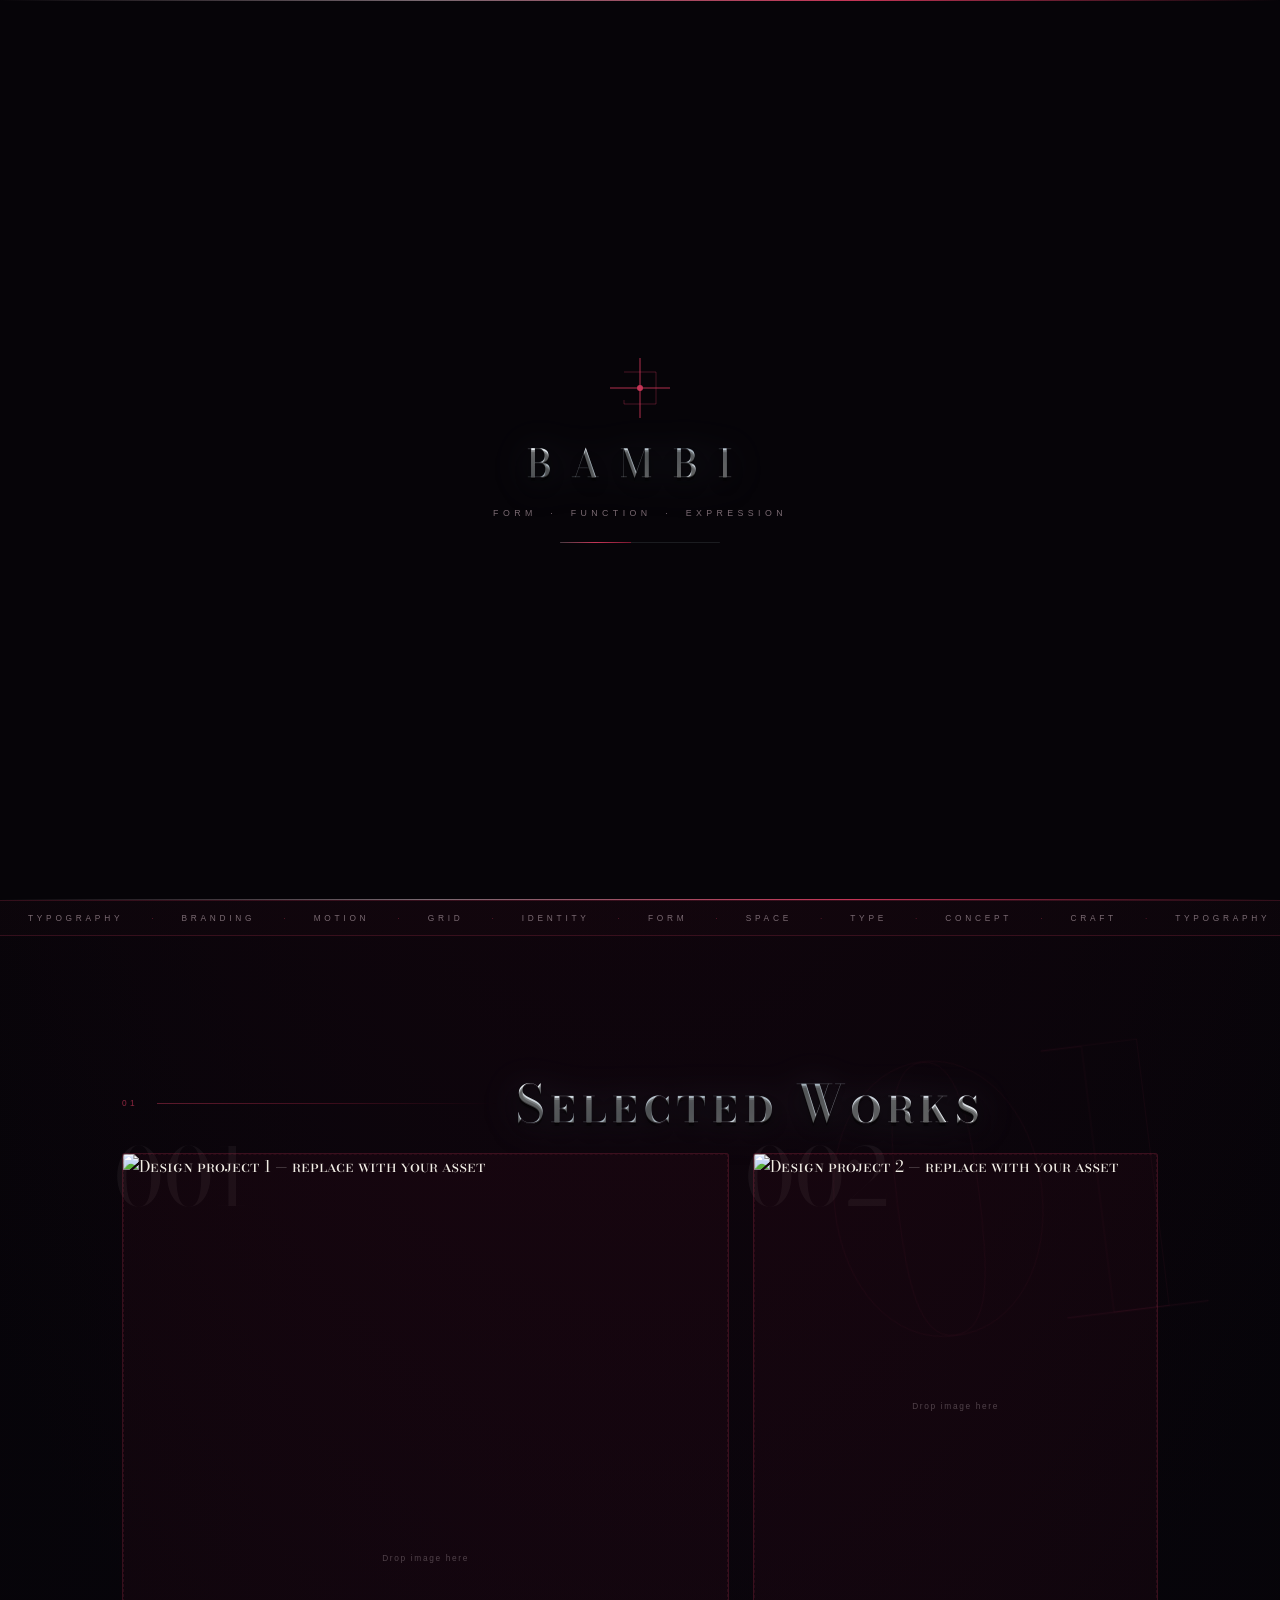
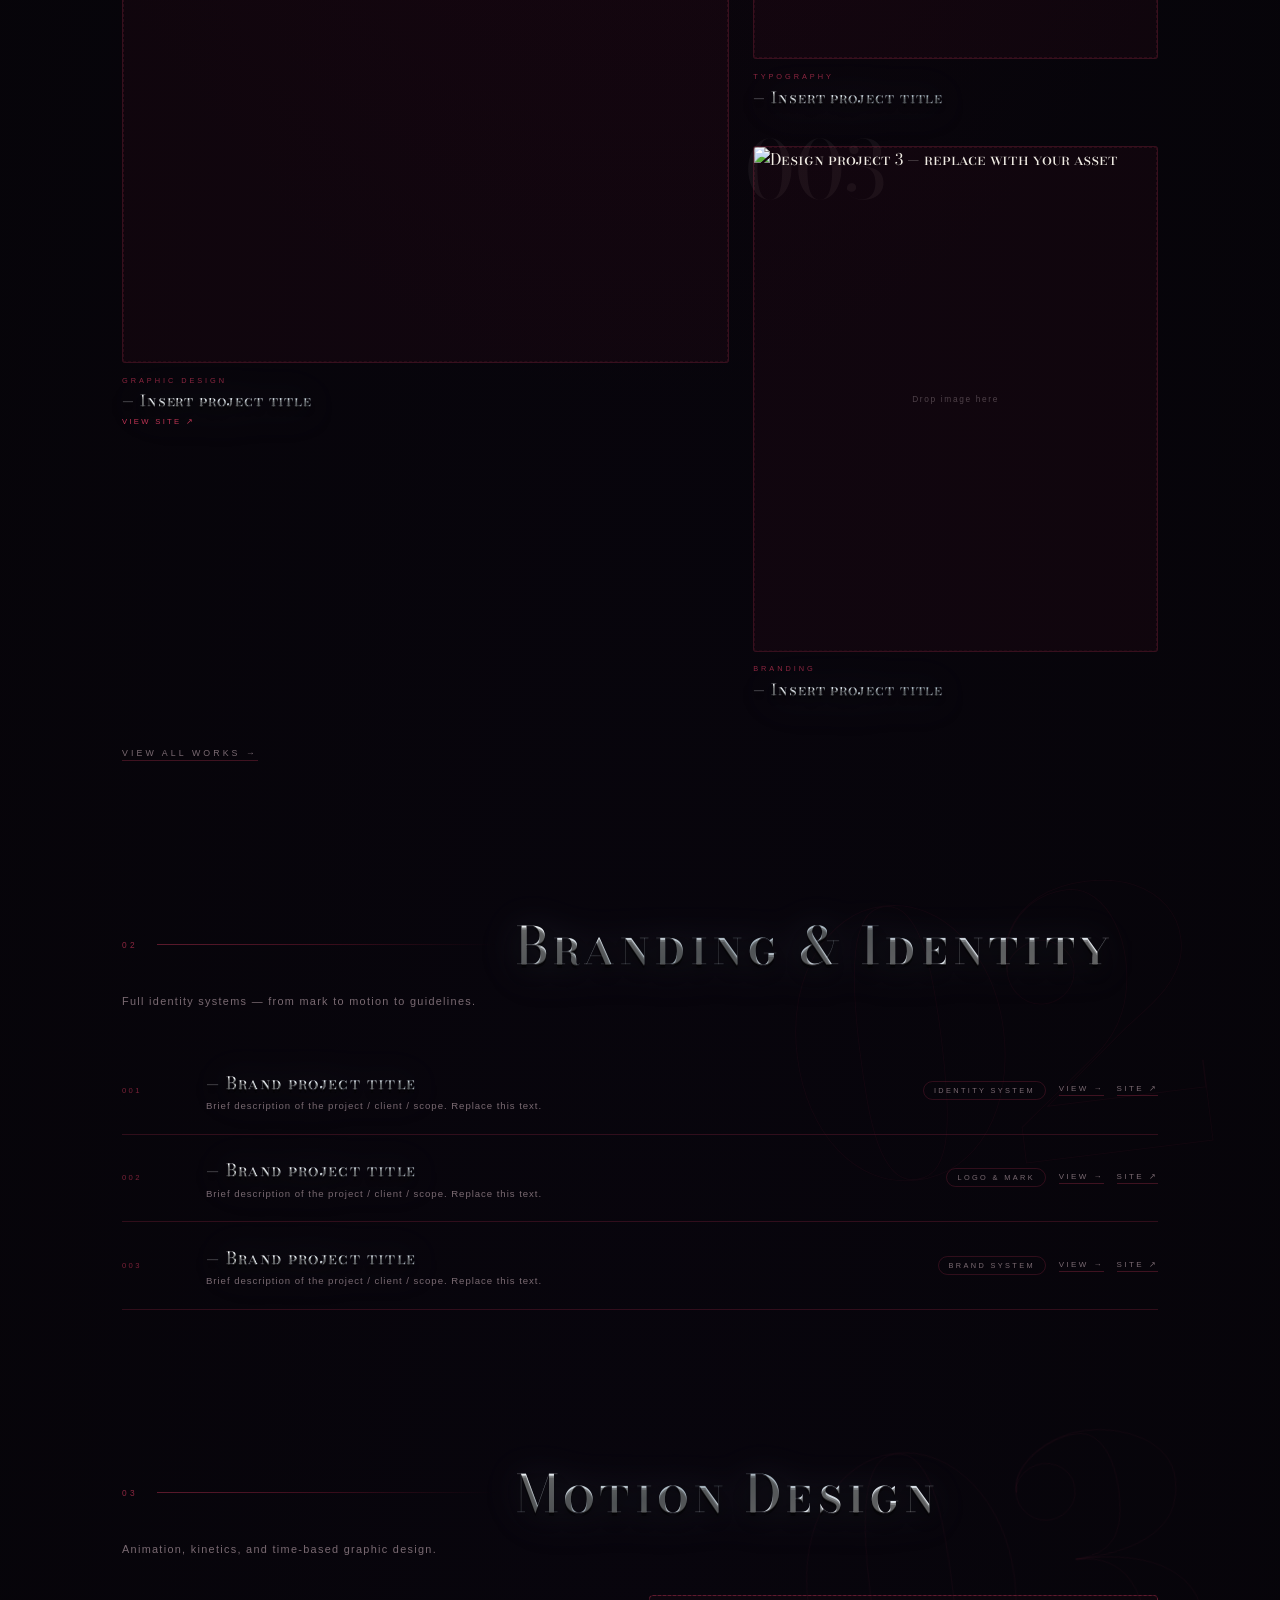
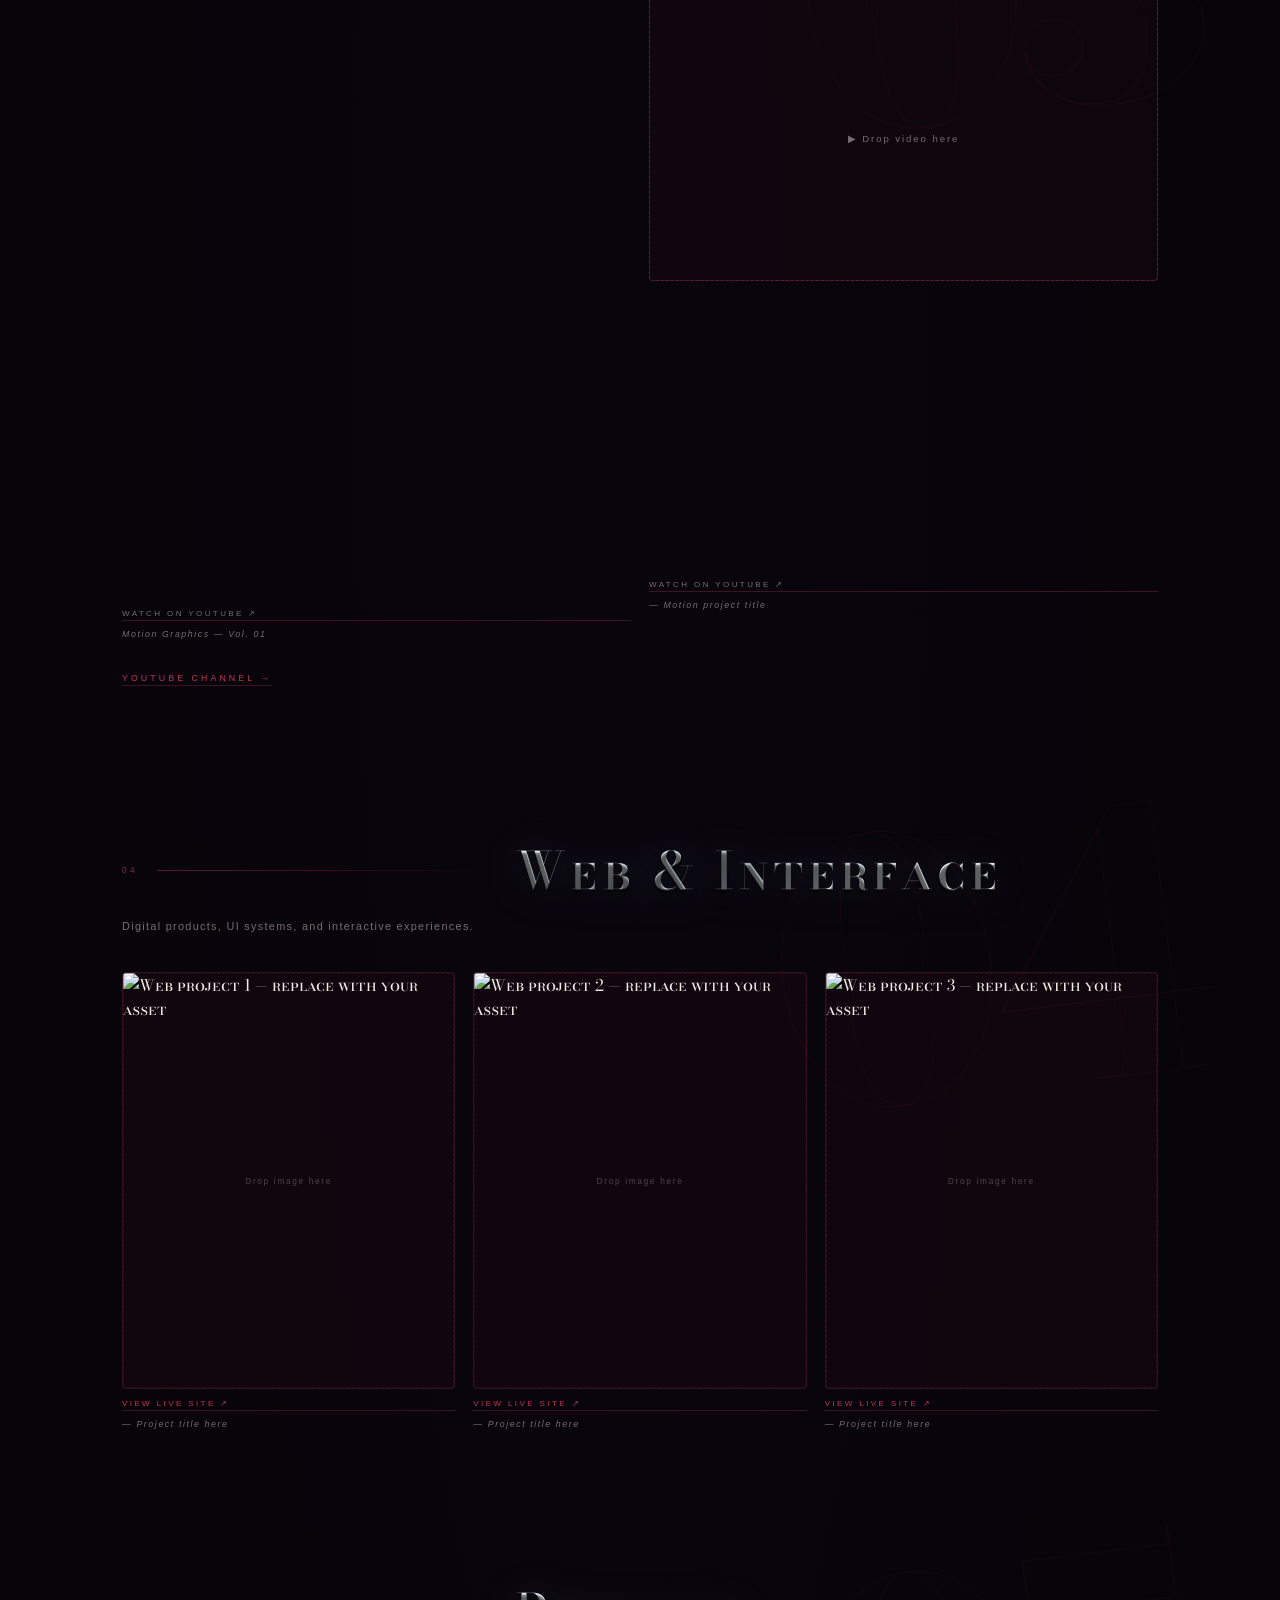
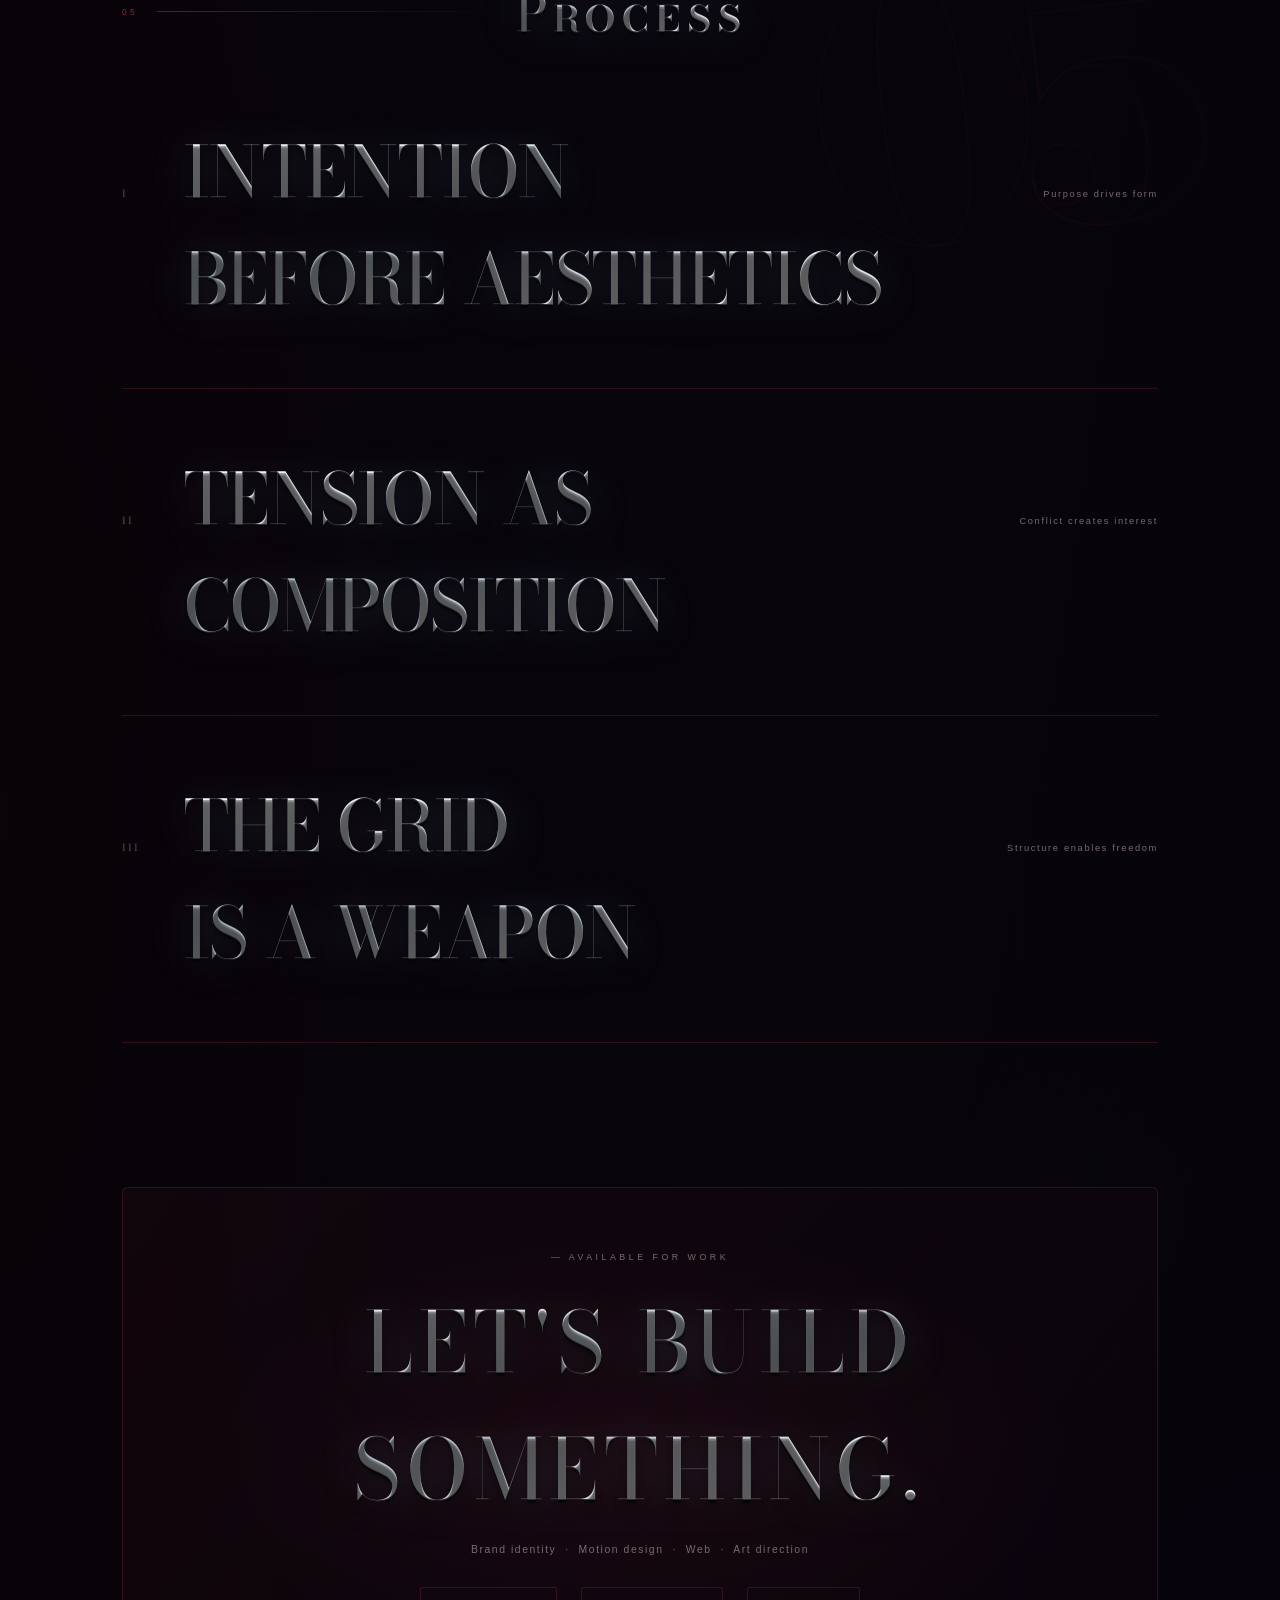
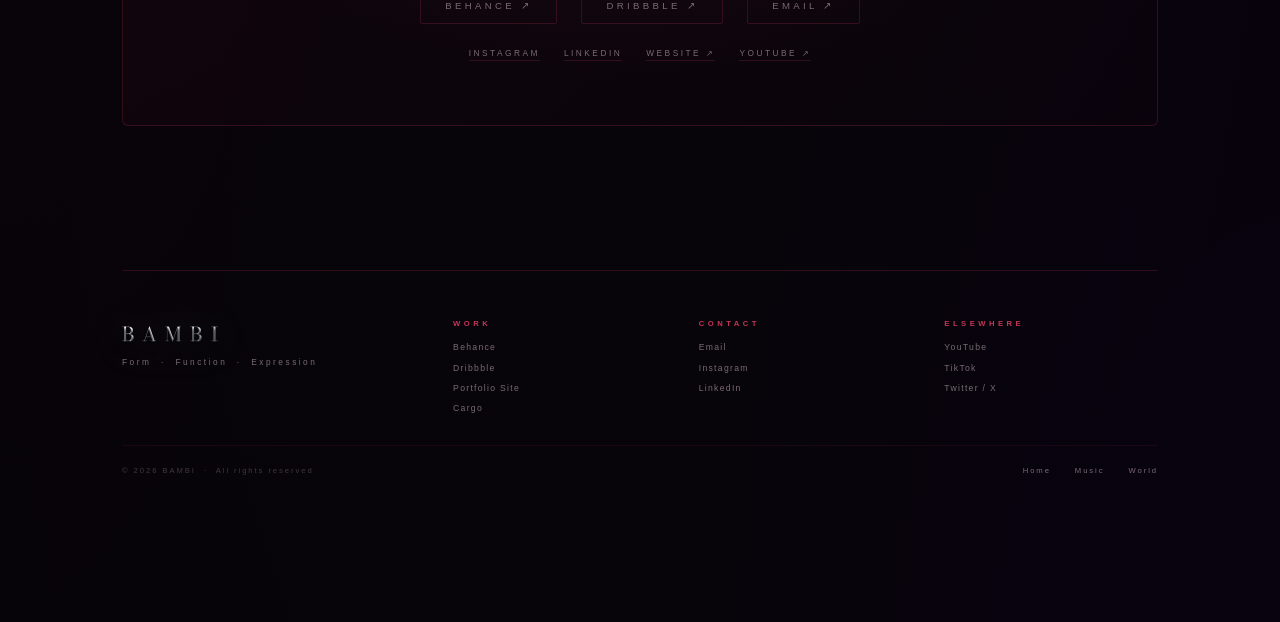
==== commit 7bbe32a9: "Add files via upload" ====
--- a/design.html
+++ b/design.html
@@ -5,6 +5,14 @@
     <meta name="viewport" content="width=device-width, initial-scale=1.0" />
     <title>BAMBI | Design</title>
     <link rel="stylesheet" href="design.css" />
+    <script
+      defer
+      src="https://cdnjs.cloudflare.com/ajax/libs/gsap/3.12.5/gsap.min.js"
+    ></script>
+    <script
+      defer
+      src="https://cdnjs.cloudflare.com/ajax/libs/gsap/3.12.5/ScrollTrigger.min.js"
+    ></script>
     <script defer src="design.js"></script>
     <link rel="preconnect" href="https://fonts.googleapis.com" />
     <link rel="preconnect" href="https://fonts.gstatic.com" crossorigin />
@@ -14,26 +22,52 @@
     />
   </head>
   <body>
-
-    <!-- ── LOADER ──────────────────────────────────── -->
+    
+    <div id="pt-overlay" aria-hidden="true"></div>
+
+    
     <div id="loader" class="loader" aria-hidden="true">
       <div class="loader-line loader-line--top"></div>
       <div class="loader-content">
-        <!-- Blueprint crosshair assembles itself on load -->
+        
         <div class="loader-blueprint" aria-hidden="true">
-          <svg viewBox="0 0 60 60" width="60" height="60" fill="none" stroke="currentColor" stroke-width="0.9">
-            <!-- Horizontal crosshair line -->
-            <line class="bp-h" x1="0" y1="30" x2="60" y2="30"/>
-            <!-- Vertical crosshair line -->
-            <line class="bp-v" x1="30" y1="0" x2="30" y2="60"/>
-            <!-- Box draws in from top-left -->
-            <rect class="bp-box" x="14" y="14" width="32" height="32" stroke-width="0.7" opacity="0.5"/>
-            <!-- Centre dot materialises last -->
-            <circle class="bp-dot" cx="30" cy="30" r="3" fill="currentColor" stroke="none"/>
+          <svg
+            viewBox="0 0 60 60"
+            width="60"
+            height="60"
+            fill="none"
+            stroke="currentColor"
+            stroke-width="0.9"
+          >
+            
+            <line class="bp-h" x1="0" y1="30" x2="60" y2="30" />
+            
+            <line class="bp-v" x1="30" y1="0" x2="30" y2="60" />
+            
+            <rect
+              class="bp-box"
+              x="14"
+              y="14"
+              width="32"
+              height="32"
+              stroke-width="0.7"
+              opacity="0.5"
+            />
+            
+            <circle
+              class="bp-dot"
+              cx="30"
+              cy="30"
+              r="3"
+              fill="currentColor"
+              stroke="none"
+            />
           </svg>
         </div>
         <h1 class="loader-logo">BAMBI</h1>
-        <p class="loader-tagline">Form &nbsp;·&nbsp; Function &nbsp;·&nbsp; Expression</p>
+        <p class="loader-tagline">
+          Form &nbsp;·&nbsp; Function &nbsp;·&nbsp; Expression
+        </p>
         <div class="loader-progress-track">
           <div class="loader-progress-fill" id="loaderProgress"></div>
         </div>
@@ -41,34 +75,57 @@
       <div class="loader-line loader-line--bottom"></div>
     </div>
 
-    <!-- ── CANVAS ─────────────────────────────────── -->
+    
     <canvas id="bg-canvas" aria-hidden="true"></canvas>
 
-    <!-- ── GRAIN ─────────────────────────────────── -->
+    
     <div class="grain" aria-hidden="true"></div>
 
-    <!-- ── CURSOR ────────────────────────────────── -->
-    <div class="cursor" id="cursor" aria-hidden="true">
-      <div class="cursor-inner"></div>
-    </div>
     <div class="mouse-glow" id="mouseGlow" aria-hidden="true"></div>
 
-    <!-- ── NAV ─────────────────────────────────────── -->
+    
     <nav class="site-nav" aria-label="Main navigation">
-      <div class="nav-inner">
+      <div class="nav-inner nav-inner--three">
         <a href="index.html" class="nav-brand">BAMBI</a>
-        <button class="ham-btn" id="hamBtn" aria-label="Menu" aria-expanded="false">
+
+        
+        <div class="nav-sections" aria-label="Page sections">
+          <a href="#works" class="nav-sec-link">Works</a>
+          <span class="nav-sec-dot" aria-hidden="true">·</span>
+          <a href="#process" class="nav-sec-link">Process</a>
+          <span class="nav-sec-dot" aria-hidden="true">·</span>
+          <a href="#" class="nav-sec-link" target="_blank" rel="noopener"
+            >Behance ↗</a
+          >
+          <span class="nav-sec-dot" aria-hidden="true">·</span>
+          <a href="mailto:" class="nav-sec-link">Contact</a>
+        </div>
+
+        <button
+          class="ham-btn"
+          id="hamBtn"
+          aria-label="Menu"
+          aria-expanded="false"
+        >
           <span></span><span></span><span></span>
         </button>
         <div class="neural-nav" aria-label="Site sections">
           <a href="music.html" class="nn-node nn-music" aria-label="Music">
             <span class="nn-dot"></span><span class="nn-label">Music</span>
           </a>
-          <div class="nn-wire" aria-hidden="true"><div class="nn-pulse"></div></div>
-          <a href="design.html" class="nn-node nn-design nn-active" aria-label="Design">
+          <div class="nn-wire" aria-hidden="true">
+            <div class="nn-pulse"></div>
+          </div>
+          <a
+            href="design.html"
+            class="nn-node nn-design nn-active"
+            aria-label="Design"
+          >
             <span class="nn-dot"></span><span class="nn-label">Design</span>
           </a>
-          <div class="nn-wire" aria-hidden="true"><div class="nn-pulse"></div></div>
+          <div class="nn-wire" aria-hidden="true">
+            <div class="nn-pulse"></div>
+          </div>
           <a href="world.html" class="nn-node nn-world" aria-label="World">
             <span class="nn-dot"></span><span class="nn-label">World</span>
           </a>
@@ -76,18 +133,18 @@
       </div>
     </nav>
     <div class="mobile-menu" id="mobileMenu" aria-hidden="true">
-      <a href="index.html"  class="mob-link">Home</a>
-      <a href="music.html"  class="mob-link">Music</a>
-      <a href="world.html"  class="mob-link">World</a>
-      <a href="#"           class="mob-link">Behance ↗</a>
-      <a href="mailto:"     class="mob-link">Email</a>
+      <a href="index.html" class="mob-link">Home</a>
+      <a href="music.html" class="mob-link">Music</a>
+      <a href="world.html" class="mob-link">World</a>
+      <a href="#" class="mob-link">Behance ↗</a>
+      <a href="mailto:" class="mob-link">Email</a>
     </div>
 
-    <!-- ── HERO (lewiszhang editorial) ───────────────── -->
+    
     <header class="hero reveal-up">
-      <!-- Thin vertical brutalist accent line -->
+      
       <div class="hero-vline" aria-hidden="true"></div>
-      <!-- Giant faint watermark -->
+      
       <span class="hero-bg-mark" aria-hidden="true">D.</span>
 
       <div class="hero-content">
@@ -101,9 +158,15 @@
         </h1>
         <div class="hero-rule">
           <div class="hero-rule-line" aria-hidden="true"></div>
-          <span class="hero-rule-label">BAMBI &nbsp;·&nbsp; GRAPHIC DESIGNER &nbsp;·&nbsp; ANIMATOR &nbsp;·&nbsp; ART DIRECTOR</span>
-        </div>
-        <p class="hero-sub">Typography &nbsp;·&nbsp; Branding &nbsp;·&nbsp; Motion &nbsp;·&nbsp; Interface &nbsp;·&nbsp; Visual Systems</p>
+          <span class="hero-rule-label"
+            >BAMBI &nbsp;·&nbsp; GRAPHIC DESIGNER &nbsp;·&nbsp; ANIMATOR
+            &nbsp;·&nbsp; ART DIRECTOR</span
+          >
+        </div>
+        <p class="hero-sub">
+          Typography &nbsp;·&nbsp; Branding &nbsp;·&nbsp; Motion &nbsp;·&nbsp;
+          Interface &nbsp;·&nbsp; Visual Systems
+        </p>
       </div>
 
       <div class="hero-scroll-corner" aria-hidden="true">
@@ -112,36 +175,35 @@
       </div>
     </header>
 
-    <!-- ── MARQUEE ───────────────────────────────────── -->
+    
     <div class="marquee-bar" aria-hidden="true">
       <div class="marquee-track">
-        <span>Typography</span><span class="mdot">·</span>
-        <span>Branding</span><span class="mdot">·</span>
-        <span>Motion</span><span class="mdot">·</span>
-        <span>Grid</span><span class="mdot">·</span>
-        <span>Identity</span><span class="mdot">·</span>
-        <span>Form</span><span class="mdot">·</span>
-        <span>Space</span><span class="mdot">·</span>
-        <span>Type</span><span class="mdot">·</span>
-        <span>Concept</span><span class="mdot">·</span>
-        <span>Craft</span><span class="mdot">·</span>
-        <span>Typography</span><span class="mdot">·</span>
-        <span>Branding</span><span class="mdot">·</span>
-        <span>Motion</span><span class="mdot">·</span>
-        <span>Grid</span><span class="mdot">·</span>
-        <span>Identity</span><span class="mdot">·</span>
-        <span>Form</span><span class="mdot">·</span>
-        <span>Space</span><span class="mdot">·</span>
-        <span>Type</span><span class="mdot">·</span>
-        <span>Concept</span><span class="mdot">·</span>
-        <span>Craft</span><span class="mdot">·</span>
+        <span>Typography</span><span class="mdot">·</span> <span>Branding</span
+        ><span class="mdot">·</span> <span>Motion</span
+        ><span class="mdot">·</span> <span>Grid</span
+        ><span class="mdot">·</span> <span>Identity</span
+        ><span class="mdot">·</span> <span>Form</span
+        ><span class="mdot">·</span> <span>Space</span
+        ><span class="mdot">·</span> <span>Type</span
+        ><span class="mdot">·</span> <span>Concept</span
+        ><span class="mdot">·</span> <span>Craft</span
+        ><span class="mdot">·</span> <span>Typography</span
+        ><span class="mdot">·</span> <span>Branding</span
+        ><span class="mdot">·</span> <span>Motion</span
+        ><span class="mdot">·</span> <span>Grid</span
+        ><span class="mdot">·</span> <span>Identity</span
+        ><span class="mdot">·</span> <span>Form</span
+        ><span class="mdot">·</span> <span>Space</span
+        ><span class="mdot">·</span> <span>Type</span
+        ><span class="mdot">·</span> <span>Concept</span
+        ><span class="mdot">·</span> <span>Craft</span
+        ><span class="mdot">·</span>
       </div>
     </div>
 
-    <!-- ── MAIN ─────────────────────────────────────── -->
+    
     <main class="container" id="main">
-
-      <!-- ── 01 · SELECTED WORKS ───────────────────── -->
+      
       <section class="work-section reveal-up">
         <div class="section-head">
           <span class="section-num">01</span>
@@ -150,191 +212,301 @@
         </div>
 
         <div class="mag-grid">
-          <!-- Large card -->
+          
           <div class="mag-card mag-card--large reveal-up reveal-d1">
             <span class="mag-num" aria-hidden="true">001</span>
             <div class="mag-img-wrap">
-              <!-- ↓ REPLACE: add src="assets/images/your-project.jpg" alt="Project name" -->
-              <img src="" alt="Design project 1 — replace with your asset" class="mag-img" />
+              
+              <img
+                src=""
+                alt="Design project 1 — replace with your asset"
+                class="mag-img"
+              />
               <div class="mag-img-placeholder">Drop image here</div>
-              <div class="mag-overlay"><span class="mag-overlay-label">View Project →</span></div>
+              <div class="mag-overlay">
+                <span class="mag-overlay-label">View Project →</span>
+              </div>
             </div>
             <div class="mag-meta">
               <span class="mag-cat">Graphic Design</span>
-              <!-- ↓ REPLACE href="#" with your Behance / portfolio URL for this project -->
-              <a href="#" class="mag-title-link" target="_blank" rel="noopener">— Insert project title</a>
-              <!-- ↓ REPLACE href="#" with live website URL if applicable -->
-              <a href="#" class="mag-site-link" target="_blank" rel="noopener">View Site ↗</a>
-            </div>
-          </div>
-
-          <!-- Right column — two stacked -->
+              
+              <a href="#" class="mag-title-link" target="_blank" rel="noopener"
+                >— Insert project title</a
+              >
+              
+              <a href="#" class="mag-site-link" target="_blank" rel="noopener"
+                >View Site ↗</a
+              >
+            </div>
+          </div>
+
+          
           <div class="mag-col-right">
             <div class="mag-card reveal-up reveal-d2">
               <span class="mag-num" aria-hidden="true">002</span>
               <div class="mag-img-wrap">
-                <!-- ↓ REPLACE: add src="assets/images/your-project.jpg" -->
-                <img src="" alt="Design project 2 — replace with your asset" class="mag-img" />
+                
+                <img
+                  src=""
+                  alt="Design project 2 — replace with your asset"
+                  class="mag-img"
+                />
                 <div class="mag-img-placeholder">Drop image here</div>
-                <div class="mag-overlay"><span class="mag-overlay-label">View Project →</span></div>
+                <div class="mag-overlay">
+                  <span class="mag-overlay-label">View Project →</span>
+                </div>
               </div>
               <div class="mag-meta">
                 <span class="mag-cat">Typography</span>
-                <!-- ↓ REPLACE href="#" with project URL -->
-                <a href="#" class="mag-title-link" target="_blank" rel="noopener">— Insert project title</a>
+                
+                <a
+                  href="#"
+                  class="mag-title-link"
+                  target="_blank"
+                  rel="noopener"
+                  >— Insert project title</a
+                >
               </div>
             </div>
             <div class="mag-card reveal-up reveal-d3">
               <span class="mag-num" aria-hidden="true">003</span>
               <div class="mag-img-wrap">
-                <!-- ↓ REPLACE: add src="assets/images/your-project.jpg" -->
-                <img src="" alt="Design project 3 — replace with your asset" class="mag-img" />
+                
+                <img
+                  src=""
+                  alt="Design project 3 — replace with your asset"
+                  class="mag-img"
+                />
                 <div class="mag-img-placeholder">Drop image here</div>
-                <div class="mag-overlay"><span class="mag-overlay-label">View Project →</span></div>
+                <div class="mag-overlay">
+                  <span class="mag-overlay-label">View Project →</span>
+                </div>
               </div>
               <div class="mag-meta">
                 <span class="mag-cat">Branding</span>
-                <!-- ↓ REPLACE href="#" with project URL -->
-                <a href="#" class="mag-title-link" target="_blank" rel="noopener">— Insert project title</a>
-              </div>
-            </div>
-          </div>
-        </div>
-        <!-- ↓ REPLACE href="#" with your Behance or full portfolio URL -->
-        <a href="#" class="view-all-link" target="_blank" rel="noopener">View All Works →</a>
+                
+                <a
+                  href="#"
+                  class="mag-title-link"
+                  target="_blank"
+                  rel="noopener"
+                  >— Insert project title</a
+                >
+              </div>
+            </div>
+          </div>
+        </div>
+        
+        <a href="#" class="view-all-link" target="_blank" rel="noopener"
+          >View All Works →</a
+        >
       </section>
 
-      <!-- ── 02 · BRANDING & IDENTITY ──────────────── -->
+      
       <section class="work-section reveal-up">
         <div class="section-head">
           <span class="section-num">02</span>
           <span class="section-line" aria-hidden="true"></span>
           <h2 class="section-title">Branding &amp; Identity</h2>
         </div>
-        <p class="section-sub">Full identity systems — from mark to motion to guidelines.</p>
+        <p class="section-sub">
+          Full identity systems — from mark to motion to guidelines.
+        </p>
 
         <div class="brand-list">
           <div class="brand-row reveal-up reveal-d1">
             <span class="brand-num">001</span>
             <div class="brand-info">
-              <!-- ↓ REPLACE with your actual brand project title -->
+              
               <h3 class="brand-name">— Brand project title</h3>
-              <p class="brand-desc">Brief description of the project / client / scope. Replace this text.</p>
+              <p class="brand-desc">
+                Brief description of the project / client / scope. Replace this
+                text.
+              </p>
             </div>
             <div class="brand-actions">
               <span class="brand-tag">Identity System</span>
-              <!-- ↓ REPLACE href="#" with Behance/portfolio link for this project -->
-              <a href="#" class="brand-view" target="_blank" rel="noopener">View →</a>
-              <!-- ↓ REPLACE href="#" with live website URL if applicable -->
-              <a href="#" class="brand-site" target="_blank" rel="noopener">Site ↗</a>
+              
+              <a href="#" class="brand-view" target="_blank" rel="noopener"
+                >View →</a
+              >
+              
+              <a href="#" class="brand-site" target="_blank" rel="noopener"
+                >Site ↗</a
+              >
             </div>
           </div>
           <div class="brand-row reveal-up reveal-d2">
             <span class="brand-num">002</span>
             <div class="brand-info">
               <h3 class="brand-name">— Brand project title</h3>
-              <p class="brand-desc">Brief description of the project / client / scope. Replace this text.</p>
+              <p class="brand-desc">
+                Brief description of the project / client / scope. Replace this
+                text.
+              </p>
             </div>
             <div class="brand-actions">
               <span class="brand-tag">Logo &amp; Mark</span>
-              <a href="#" class="brand-view" target="_blank" rel="noopener">View →</a>
-              <a href="#" class="brand-site" target="_blank" rel="noopener">Site ↗</a>
+              <a href="#" class="brand-view" target="_blank" rel="noopener"
+                >View →</a
+              >
+              <a href="#" class="brand-site" target="_blank" rel="noopener"
+                >Site ↗</a
+              >
             </div>
           </div>
           <div class="brand-row reveal-up reveal-d3">
             <span class="brand-num">003</span>
             <div class="brand-info">
               <h3 class="brand-name">— Brand project title</h3>
-              <p class="brand-desc">Brief description of the project / client / scope. Replace this text.</p>
+              <p class="brand-desc">
+                Brief description of the project / client / scope. Replace this
+                text.
+              </p>
             </div>
             <div class="brand-actions">
               <span class="brand-tag">Brand System</span>
-              <a href="#" class="brand-view" target="_blank" rel="noopener">View →</a>
-              <a href="#" class="brand-site" target="_blank" rel="noopener">Site ↗</a>
+              <a href="#" class="brand-view" target="_blank" rel="noopener"
+                >View →</a
+              >
+              <a href="#" class="brand-site" target="_blank" rel="noopener"
+                >Site ↗</a
+              >
             </div>
           </div>
         </div>
       </section>
 
-      <!-- ── 03 · MOTION DESIGN ────────────────────── -->
+      
       <section class="work-section reveal-up">
         <div class="section-head">
           <span class="section-num">03</span>
           <span class="section-line" aria-hidden="true"></span>
           <h2 class="section-title">Motion Design</h2>
         </div>
-        <p class="section-sub">Animation, kinetics, and time-based graphic design.</p>
+        <p class="section-sub">
+          Animation, kinetics, and time-based graphic design.
+        </p>
 
         <div class="video-grid">
           <div class="video-wrap reveal-up reveal-d1">
+            <iframe
+              width="100%"
+              height="315"
+              src="https://www.youtube.com/embed/Osb6BiwPZNE?si=MVGltEoflykr8n52"
+              title="BAMBI — Motion Graphics"
+              frameborder="0"
+              allow="
+                accelerometer;
+                autoplay;
+                clipboard-write;
+                encrypted-media;
+                gyroscope;
+                picture-in-picture;
+                web-share;
+              "
+              referrerpolicy="strict-origin-when-cross-origin"
+              allowfullscreen
+              style="border-radius: 4px; display: block"
+            ></iframe>
+            <a
+              href="https://www.youtube.com/watch?v=Osb6BiwPZNE"
+              class="vid-link"
+              target="_blank"
+              rel="noopener"
+              >Watch on YouTube ↗</a
+            >
+            <p class="work-caption">Motion Graphics — Vol. 01</p>
+          </div>
+          <div class="video-wrap reveal-up reveal-d2">
             <video class="video-el" muted loop playsinline poster="">
-              <!-- ↓ REPLACE: uncomment and add your video file path -->
-              <!-- <source src="assets/video/motion-01.mp4" type="video/mp4"> -->
+              
+              
             </video>
             <div class="video-placeholder"><span>▶ Drop video here</span></div>
-            <!-- ↓ REPLACE href="#" with YouTube video or Vimeo URL -->
-            <a href="#" class="vid-link" target="_blank" rel="noopener">Watch on YouTube ↗</a>
+            <a href="#" class="vid-link" target="_blank" rel="noopener"
+              >Watch on YouTube ↗</a
+            >
             <p class="work-caption">— Motion project title</p>
           </div>
-          <div class="video-wrap reveal-up reveal-d2">
-            <video class="video-el" muted loop playsinline poster="">
-              <!-- ↓ REPLACE: uncomment and add your video file path -->
-              <!-- <source src="assets/video/motion-02.mp4" type="video/mp4"> -->
-            </video>
-            <div class="video-placeholder"><span>▶ Drop video here</span></div>
-            <a href="#" class="vid-link" target="_blank" rel="noopener">Watch on YouTube ↗</a>
-            <p class="work-caption">— Motion project title</p>
-          </div>
-        </div>
-        <!-- ↓ REPLACE href="#" with your YouTube channel URL -->
-        <a href="#" class="section-cta-link" target="_blank" rel="noopener">YouTube Channel →</a>
+        </div>
+        
+        <a href="#" class="section-cta-link" target="_blank" rel="noopener"
+          >YouTube Channel →</a
+        >
       </section>
 
-      <!-- ── 04 · WEB & INTERFACE ───────────────────── -->
+      
       <section class="work-section reveal-up">
         <div class="section-head">
           <span class="section-num">04</span>
           <span class="section-line" aria-hidden="true"></span>
           <h2 class="section-title">Web &amp; Interface</h2>
         </div>
-        <p class="section-sub">Digital products, UI systems, and interactive experiences.</p>
+        <p class="section-sub">
+          Digital products, UI systems, and interactive experiences.
+        </p>
 
         <div class="work-grid">
           <div class="work-card reveal-up reveal-d1">
             <div class="work-img-wrap">
-              <!-- ↓ REPLACE: add src="assets/images/web-01.jpg" -->
-              <img src="" alt="Web project 1 — replace with your asset" class="work-img" />
+              
+              <img
+                src=""
+                alt="Web project 1 — replace with your asset"
+                class="work-img"
+              />
               <div class="work-img-placeholder">Drop image here</div>
-              <div class="work-overlay"><span class="work-label">UI / UX</span></div>
-            </div>
-            <!-- ↓ REPLACE href="#" with live website URL -->
-            <a href="#" class="card-site-link" target="_blank" rel="noopener">View Live Site ↗</a>
+              <div class="work-overlay">
+                <span class="work-label">UI / UX</span>
+              </div>
+            </div>
+            
+            <a href="#" class="card-site-link" target="_blank" rel="noopener"
+              >View Live Site ↗</a
+            >
             <p class="work-caption">— Project title here</p>
           </div>
           <div class="work-card reveal-up reveal-d2">
             <div class="work-img-wrap">
-              <!-- ↓ REPLACE: add src="assets/images/web-02.jpg" -->
-              <img src="" alt="Web project 2 — replace with your asset" class="work-img" />
+              
+              <img
+                src=""
+                alt="Web project 2 — replace with your asset"
+                class="work-img"
+              />
               <div class="work-img-placeholder">Drop image here</div>
-              <div class="work-overlay"><span class="work-label">Web Design</span></div>
-            </div>
-            <a href="#" class="card-site-link" target="_blank" rel="noopener">View Live Site ↗</a>
+              <div class="work-overlay">
+                <span class="work-label">Web Design</span>
+              </div>
+            </div>
+            <a href="#" class="card-site-link" target="_blank" rel="noopener"
+              >View Live Site ↗</a
+            >
             <p class="work-caption">— Project title here</p>
           </div>
           <div class="work-card reveal-up reveal-d3">
             <div class="work-img-wrap">
-              <!-- ↓ REPLACE: add src="assets/images/web-03.jpg" -->
-              <img src="" alt="Web project 3 — replace with your asset" class="work-img" />
+              
+              <img
+                src=""
+                alt="Web project 3 — replace with your asset"
+                class="work-img"
+              />
               <div class="work-img-placeholder">Drop image here</div>
-              <div class="work-overlay"><span class="work-label">Interface</span></div>
-            </div>
-            <a href="#" class="card-site-link" target="_blank" rel="noopener">View Live Site ↗</a>
+              <div class="work-overlay">
+                <span class="work-label">Interface</span>
+              </div>
+            </div>
+            <a href="#" class="card-site-link" target="_blank" rel="noopener"
+              >View Live Site ↗</a
+            >
             <p class="work-caption">— Project title here</p>
           </div>
         </div>
       </section>
 
-      <!-- ── 05 · PROCESS ──────────────────────────── -->
+      
       <section class="process-section reveal-up">
         <div class="section-head">
           <span class="section-num">05</span>
@@ -360,66 +532,103 @@
         </div>
       </section>
 
-      <!-- ── 06 · CONNECT (CTA) ────────────────────── -->
+      
       <section class="cta-band reveal-up">
         <div class="cta-inner">
           <p class="cta-eyebrow">— Available for work</p>
           <h2 class="cta-headline">LET'S BUILD<br />SOMETHING.</h2>
-          <p class="cta-sub">Brand identity &nbsp;·&nbsp; Motion design &nbsp;·&nbsp; Web &nbsp;·&nbsp; Art direction</p>
+          <p class="cta-sub">
+            Brand identity &nbsp;·&nbsp; Motion design &nbsp;·&nbsp; Web
+            &nbsp;·&nbsp; Art direction
+          </p>
           <div class="cta-links">
-            <!-- ↓ REPLACE href="#" with your Behance URL -->
-            <a href="#" class="cta-platform-link" target="_blank" rel="noopener">Behance ↗</a>
-            <!-- ↓ REPLACE href="#" with your Dribbble URL -->
-            <a href="#" class="cta-platform-link" target="_blank" rel="noopener">Dribbble ↗</a>
-            <!-- ↓ REPLACE href="mailto:" with your email -->
+            
+            <a href="#" class="cta-platform-link" target="_blank" rel="noopener"
+              >Behance ↗</a
+            >
+            
+            <a href="#" class="cta-platform-link" target="_blank" rel="noopener"
+              >Dribbble ↗</a
+            >
+            
             <a href="mailto:" class="cta-platform-link">Email ↗</a>
           </div>
           <div class="cta-socials">
-            <!-- ↓ REPLACE each href="#" with your actual social URLs -->
-            <a href="#" class="cta-social" target="_blank" rel="noopener">Instagram</a>
-            <a href="#" class="cta-social" target="_blank" rel="noopener">LinkedIn</a>
-            <!-- ↓ REPLACE href="#" with your portfolio website URL -->
-            <a href="#" class="cta-social" target="_blank" rel="noopener">Website ↗</a>
-            <!-- ↓ REPLACE href="#" with your YouTube channel URL -->
-            <a href="#" class="cta-social" target="_blank" rel="noopener">YouTube ↗</a>
+            
+            <a href="#" class="cta-social" target="_blank" rel="noopener"
+              >Instagram</a
+            >
+            <a href="#" class="cta-social" target="_blank" rel="noopener"
+              >LinkedIn</a
+            >
+            
+            <a href="#" class="cta-social" target="_blank" rel="noopener"
+              >Website ↗</a
+            >
+            
+            <a href="#" class="cta-social" target="_blank" rel="noopener"
+              >YouTube ↗</a
+            >
           </div>
         </div>
       </section>
 
-      <!-- ── FOOTER ─────────────────────────────────── -->
+      
       <footer class="site-footer reveal-up">
         <div class="footer-top">
           <div class="footer-brand-col">
             <a href="index.html" class="footer-brand">BAMBI</a>
-            <p class="footer-tag">Form &nbsp;·&nbsp; Function &nbsp;·&nbsp; Expression</p>
+            <p class="footer-tag">
+              Form &nbsp;·&nbsp; Function &nbsp;·&nbsp; Expression
+            </p>
           </div>
           <div class="footer-col">
             <h4 class="footer-col-title">Work</h4>
-            <!-- ↓ REPLACE each href="#" with actual URLs -->
-            <a href="#" class="footer-link" target="_blank" rel="noopener">Behance</a>
-            <a href="#" class="footer-link" target="_blank" rel="noopener">Dribbble</a>
-            <a href="#" class="footer-link" target="_blank" rel="noopener">Portfolio Site</a>
-            <a href="#" class="footer-link" target="_blank" rel="noopener">Cargo</a>
+            
+            <a href="#" class="footer-link" target="_blank" rel="noopener"
+              >Behance</a
+            >
+            <a href="#" class="footer-link" target="_blank" rel="noopener"
+              >Dribbble</a
+            >
+            <a href="#" class="footer-link" target="_blank" rel="noopener"
+              >Portfolio Site</a
+            >
+            <a href="#" class="footer-link" target="_blank" rel="noopener"
+              >Cargo</a
+            >
           </div>
           <div class="footer-col">
             <h4 class="footer-col-title">Contact</h4>
-            <!-- ↓ REPLACE mailto: with your email -->
+            
             <a href="mailto:" class="footer-link">Email</a>
-            <!-- ↓ REPLACE href="#" with Instagram URL -->
-            <a href="#" class="footer-link" target="_blank" rel="noopener">Instagram</a>
-            <!-- ↓ REPLACE href="#" with LinkedIn URL -->
-            <a href="#" class="footer-link" target="_blank" rel="noopener">LinkedIn</a>
+            
+            <a href="#" class="footer-link" target="_blank" rel="noopener"
+              >Instagram</a
+            >
+            
+            <a href="#" class="footer-link" target="_blank" rel="noopener"
+              >LinkedIn</a
+            >
           </div>
           <div class="footer-col">
             <h4 class="footer-col-title">Elsewhere</h4>
-            <!-- ↓ REPLACE each href="#" with actual URLs -->
-            <a href="#" class="footer-link" target="_blank" rel="noopener">YouTube</a>
-            <a href="#" class="footer-link" target="_blank" rel="noopener">TikTok</a>
-            <a href="#" class="footer-link" target="_blank" rel="noopener">Twitter / X</a>
+            
+            <a href="#" class="footer-link" target="_blank" rel="noopener"
+              >YouTube</a
+            >
+            <a href="#" class="footer-link" target="_blank" rel="noopener"
+              >TikTok</a
+            >
+            <a href="#" class="footer-link" target="_blank" rel="noopener"
+              >Twitter / X</a
+            >
           </div>
         </div>
         <div class="footer-bottom">
-          <span class="footer-copy">© 2026 BAMBI &nbsp;·&nbsp; All rights reserved</span>
+          <span class="footer-copy"
+            >© 2026 BAMBI &nbsp;·&nbsp; All rights reserved</span
+          >
           <div class="footer-bottom-links">
             <a href="index.html">Home</a>
             <a href="music.html">Music</a>
@@ -427,7 +636,7 @@
           </div>
         </div>
       </footer>
-
     </main>
+    <script src="transitions.js"></script>
   </body>
 </html>
--- a/design.css
+++ b/design.css
@@ -1,583 +1,1999 @@
-/* ================================================
-   BAMBI DESIGN PAGE — design.css
-   Theme: Ex Machina Brutalism · Steel · Blood Red
-================================================ */
-
 :root {
-  --clr-bg:           #070b0d;
-  --clr-steel:        #6d7c83;
-  --clr-steel-dim:    #41494f;
-  --clr-primary:      #db2d2b;
-  --clr-primary-dim:  rgba(219,45,43,0.22);
-  --clr-red-deep:     #a41715;
-  --clr-red-void:     #40080a;
-  --clr-border:       rgba(219,45,43,0.22);
-  --clr-border-hover: rgba(219,45,43,0.55);
-  --clr-text:         #c8beb8;
-  --clr-text-dim:     #6d7c83;
-  --clr-white:        #ffffff;
+  --clr-bg: #060408;
+  --clr-crimson: #c43556;
+  --clr-crimson-dim: rgba(196, 53, 86, 0.22);
+  --clr-gold: #c9a96e;
+  --clr-gold-dim: rgba(201, 169, 110, 0.25);
+  
+  --clr-steel: #7a6a72;
+  --clr-steel-dim: #4a3a42;
+  --clr-primary: #c43556;
+  --clr-primary-dim: rgba(196, 53, 86, 0.22);
+  --clr-red-deep: #7a1830;
+  --clr-red-void: #2a060e;
+  --clr-border: rgba(196, 53, 86, 0.22);
+  --clr-border-hover: rgba(196, 53, 86, 0.55);
+  --clr-text: #f0ece4;
+  --clr-text-dim: #7a6a72;
+  --clr-white: #ffffff;
   --font-serif: "Bodoni Moda SC", Georgia, serif;
-  --font-sans:  "Arial", sans-serif;
-  --space-md: 2rem; --space-lg: 4rem; --space-xl: 8rem;
+  --font-sans: "Arial", sans-serif;
+  --space-md: 2rem;
+  --space-lg: 4rem;
+  --space-xl: 8rem;
   --ease: cubic-bezier(0.16, 1, 0.3, 1);
   --ease-mid: 0.2s ease;
   --ease-slow: 0.5s cubic-bezier(0.16, 1, 0.3, 1);
 }
 
-*, *::before, *::after { margin:0; padding:0; box-sizing:border-box; }
-html  { scroll-behavior: smooth; }
-img, video { max-width:100%; display:block; }
-ul, ol { list-style: none; }
-a { text-decoration: none; color: inherit; }
+*,
+*::before,
+*::after {
+  margin: 0;
+  padding: 0;
+  box-sizing: border-box;
+}
+html {
+  scroll-behavior: smooth;
+}
+img,
+video {
+  max-width: 100%;
+  display: block;
+}
+ul,
+ol {
+  list-style: none;
+}
+a {
+  text-decoration: none;
+  color: inherit;
+}
 
 body {
   font-family: var(--font-serif);
   background:
-    radial-gradient(ellipse 120% 50% at 50%  -5%,  #1a0000 0%, transparent 50%),
-    radial-gradient(ellipse  60% 40% at 100%  80%,  #200000 0%, transparent 55%),
-    radial-gradient(ellipse  50% 35% at   0%  20%,  #0d1215 0%, transparent 50%),
-    radial-gradient(ellipse 100% 100% at 50%  50%,  #0a0e11 0%, var(--clr-bg) 85%);
+    radial-gradient(ellipse 140% 70% at 50% -10%, #1a040e 0%, transparent 55%),
+    radial-gradient(ellipse 80% 50% at 100% 110%, #090212 0%, transparent 60%),
+    radial-gradient(ellipse 60% 40% at 0% 80%, #0a0308 0%, transparent 55%),
+    radial-gradient(ellipse 100% 100% at 50% 50%, #08050d 0%, var(--clr-bg) 80%);
   background-color: var(--clr-bg);
   color: var(--clr-text);
   overflow-x: hidden;
   min-height: 100vh;
-  cursor: none;
-}
-
-/* ── LOADER ──────────────────────────────────── */
-body.loading { overflow: hidden; }
+  cursor: auto;
+}
+
+body.loading {
+  overflow: hidden;
+}
 
 .loader {
-  position: fixed; inset: 0; z-index: 9000;
+  position: fixed;
+  inset: 0;
+  z-index: 9000;
   background: var(--clr-bg);
-  display: flex; flex-direction: column; align-items: center; justify-content: center;
-  transition: opacity 1.5s var(--ease), transform 1.5s var(--ease);
-}
-/* ── LOADER: BLUEPRINT CROSSHAIR ─────────────── */
+  display: flex;
+  flex-direction: column;
+  align-items: center;
+  justify-content: center;
+  transition:
+    opacity 1.5s var(--ease),
+    transform 1.5s var(--ease);
+}
+
 .loader-line {
-  position: absolute; left: 0; right: 0; height: 1px;
-  background: linear-gradient(90deg, transparent, var(--clr-steel), var(--clr-primary), transparent);
-  opacity: 0; transform: scaleX(0); transform-origin: left;
-  transition: opacity 0.8s ease, transform 1.4s var(--ease);
-}
-.loader-line--top    { top: 0; }
-.loader-line--bottom { bottom: 0; transform-origin: right; }
-.loader-active .loader-line { opacity: 1; transform: scaleX(1); }
+  position: absolute;
+  left: 0;
+  right: 0;
+  height: 1px;
+  background: linear-gradient(
+    90deg,
+    transparent,
+    var(--clr-steel),
+    var(--clr-primary),
+    transparent
+  );
+  opacity: 0;
+  transform: scaleX(0);
+  transform-origin: left;
+  transition:
+    opacity 0.8s ease,
+    transform 1.4s var(--ease);
+}
+.loader-line--top {
+  top: 0;
+}
+.loader-line--bottom {
+  bottom: 0;
+  transform-origin: right;
+}
+.loader-active .loader-line {
+  opacity: 1;
+  transform: scaleX(1);
+}
 
 .loader-content {
-  display: flex; flex-direction: column; align-items: center; gap: 1rem;
-  opacity: 0; transform: translateY(18px);
-  transition: opacity 0.9s ease 0.3s, transform 0.9s var(--ease) 0.3s;
-}
-.loader-active .loader-content { opacity: 1; transform: translateY(0); }
-
-/* Blueprint crosshair SVG */
+  display: flex;
+  flex-direction: column;
+  align-items: center;
+  gap: 1rem;
+  opacity: 0;
+  transform: translateY(18px);
+  transition:
+    opacity 0.9s ease 0.3s,
+    transform 0.9s var(--ease) 0.3s;
+}
+.loader-active .loader-content {
+  opacity: 1;
+  transform: translateY(0);
+}
+
 .loader-blueprint {
   position: relative;
-  width: 60px; height: 60px;
-}
-.loader-blueprint svg { width: 60px; height: 60px; color: var(--clr-primary); }
-.bp-h { animation: bpDrawH 1.2s ease forwards; stroke-dasharray: 60; stroke-dashoffset: 60; }
-.bp-v { animation: bpDrawV 1.2s ease 0.2s forwards; stroke-dasharray: 60; stroke-dashoffset: 60; }
-.bp-box { animation: bpDrawBox 1.2s ease 0.5s forwards; stroke-dasharray: 100; stroke-dashoffset: 100; }
-.bp-dot { animation: bpFade 0.4s ease 1.4s forwards; opacity: 0; }
-@keyframes bpDrawH  { to { stroke-dashoffset: 0; } }
-@keyframes bpDrawV  { to { stroke-dashoffset: 0; } }
-@keyframes bpDrawBox{ to { stroke-dashoffset: 0; } }
-@keyframes bpFade   { to { opacity: 1; } }
+  width: 60px;
+  height: 60px;
+}
+.loader-blueprint svg {
+  width: 60px;
+  height: 60px;
+  color: var(--clr-primary);
+}
+.bp-h {
+  animation: bpDrawH 1.2s ease forwards;
+  stroke-dasharray: 60;
+  stroke-dashoffset: 60;
+}
+.bp-v {
+  animation: bpDrawV 1.2s ease 0.2s forwards;
+  stroke-dasharray: 60;
+  stroke-dashoffset: 60;
+}
+.bp-box {
+  animation: bpDrawBox 1.2s ease 0.5s forwards;
+  stroke-dasharray: 100;
+  stroke-dashoffset: 100;
+}
+.bp-dot {
+  animation: bpFade 0.4s ease 1.4s forwards;
+  opacity: 0;
+}
+@keyframes bpDrawH {
+  to {
+    stroke-dashoffset: 0;
+  }
+}
+@keyframes bpDrawV {
+  to {
+    stroke-dashoffset: 0;
+  }
+}
+@keyframes bpDrawBox {
+  to {
+    stroke-dashoffset: 0;
+  }
+}
+@keyframes bpFade {
+  to {
+    opacity: 1;
+  }
+}
 
 .loader-logo {
   font-family: var(--font-serif);
-  font-size: 2.4rem; font-weight: 400; letter-spacing: 0.55em;
-  background: linear-gradient(135deg, var(--clr-steel) 0%, var(--clr-text) 40%, var(--clr-primary) 80%, var(--clr-red-deep) 100%);
-  -webkit-background-clip: text; -webkit-text-fill-color: transparent; background-clip: text;
+  font-size: 2.4rem;
+  font-weight: 400;
+  letter-spacing: 0.55em;
+  background: linear-gradient(
+    135deg,
+    var(--clr-steel) 0%,
+    var(--clr-text) 40%,
+    var(--clr-primary) 80%,
+    var(--clr-red-deep) 100%
+  );
+  -webkit-background-clip: text;
+  -webkit-text-fill-color: transparent;
+  background-clip: text;
 }
 .loader-tagline {
   font-family: var(--font-sans);
-  font-size: 0.55rem; letter-spacing: 0.5em; color: var(--clr-text-dim); text-transform: uppercase;
+  font-size: 0.55rem;
+  letter-spacing: 0.5em;
+  color: var(--clr-text-dim);
+  text-transform: uppercase;
 }
 .loader-progress-track {
-  width: 160px; height: 1px;
-  background: rgba(109,124,131,0.2); border-radius: 1px; overflow: hidden; margin-top: 0.5rem;
+  width: 160px;
+  height: 1px;
+  background: rgba(109, 124, 131, 0.2);
+  border-radius: 1px;
+  overflow: hidden;
+  margin-top: 0.5rem;
 }
 .loader-progress-fill {
-  height: 100%; width: 0%;
-  background: linear-gradient(90deg, var(--clr-steel-dim), var(--clr-primary), var(--clr-red-deep));
+  height: 100%;
+  width: 0%;
+  background: linear-gradient(
+    90deg,
+    var(--clr-steel-dim),
+    var(--clr-primary),
+    var(--clr-red-deep)
+  );
   transition: width 0.4s ease;
 }
-.loader-hidden { opacity: 0; transform: translateY(-12px); pointer-events: none; }
-
-/* ── BACKGROUND CANVAS ───────────────────────── */
-#bg-canvas { position: fixed; inset: 0; z-index: 0; pointer-events: none; cursor: grab; }
-#bg-canvas:active { cursor: grabbing; }
-
-/* ── GRAIN ───────────────────────────────────── */
+.loader-hidden {
+  opacity: 0;
+  transform: translateY(-12px);
+  pointer-events: none;
+}
+
+#bg-canvas {
+  position: fixed;
+  inset: 0;
+  z-index: 0;
+  pointer-events: none;
+  opacity: 0.58;
+}
+
 .grain {
-  position: fixed; inset: 0; z-index: 1; opacity: 0.035; pointer-events: none;
+  position: fixed;
+  inset: 0;
+  z-index: 1;
+  opacity: 0.035;
+  pointer-events: none;
   background-image: url("data:image/svg+xml,%3Csvg viewBox='0 0 256 256' xmlns='http://www.w3.org/2000/svg'%3E%3Cfilter id='n'%3E%3CfeTurbulence type='fractalNoise' baseFrequency='0.9' numOctaves='4' stitchTiles='stitch'/%3E%3C/filter%3E%3Crect width='100%25' height='100%25' filter='url(%23n)' opacity='1'/%3E%3C/svg%3E");
   background-size: 200px;
 }
 
-/* ── CURSOR ──────────────────────────────────── */
-.cursor {
-  position: fixed; width: 34px; height: 34px;
-  border: 1px solid var(--clr-primary); border-radius: 50%;
-  pointer-events: none; z-index: 9999;
+.mouse-glow {
+  position: fixed;
+  width: 500px;
+  height: 500px;
+  border-radius: 50%;
+  background: radial-gradient(
+    circle,
+    rgba(196, 53, 86, 0.08) 0%,
+    rgba(109, 124, 131, 0.03) 40%,
+    transparent 70%
+  );
+  pointer-events: none;
   transform: translate(-50%, -50%);
-  transition: width var(--ease-mid), height var(--ease-mid), border-color var(--ease-mid);
-  mix-blend-mode: difference;
-}
-.cursor-inner {
-  position: absolute; inset: 50%; width: 4px; height: 4px;
-  background: var(--clr-primary); border-radius: 50%;
-  transform: translate(-50%, -50%);
-}
-.mouse-glow {
-  position: fixed; width: 500px; height: 500px; border-radius: 50%;
-  background: radial-gradient(circle, rgba(219,45,43,0.08) 0%, rgba(109,124,131,0.03) 40%, transparent 70%);
-  pointer-events: none; transform: translate(-50%,-50%); z-index: 2;
-  transition: left 0.6s cubic-bezier(0.25,0.46,0.45,0.94), top 0.6s cubic-bezier(0.25,0.46,0.45,0.94);
-}
-body.cursor-hover .cursor { width: 56px; height: 56px; border-color: var(--clr-steel); }
-
-/* ── NAV ─────────────────────────────────────── */
+  z-index: 2;
+  transition:
+    left 0.6s cubic-bezier(0.25, 0.46, 0.45, 0.94),
+    top 0.6s cubic-bezier(0.25, 0.46, 0.45, 0.94);
+}
+
+#pt-overlay {
+  position: fixed;
+  inset: 0;
+  z-index: 8999;
+  pointer-events: all;
+  will-change: transform;
+  transform-origin: center top;
+  background:
+    radial-gradient(
+      ellipse at 18% 82%,
+      rgba(196, 53, 86, 0.07) 0%,
+      transparent 52%
+    ),
+    radial-gradient(
+      ellipse at 82% 18%,
+      rgba(201, 169, 110, 0.06) 0%,
+      transparent 52%
+    ),
+    linear-gradient(175deg, #0e0810 0%, #170314 28%, #060408 56%, #07030a 100%);
+}
+#pt-overlay::before {
+  content: "";
+  position: absolute;
+  bottom: -1px;
+  left: 0;
+  right: 0;
+  height: 1px;
+  background: linear-gradient(
+    90deg,
+    transparent 0%,
+    rgba(201, 169, 110, 0.45) 25%,
+    rgba(196, 53, 86, 0.65) 50%,
+    rgba(201, 169, 110, 0.45) 75%,
+    transparent 100%
+  );
+}
+#pt-overlay.pt-away {
+  transform: perspective(1600px) rotateX(-9deg) translateY(-106%);
+  pointer-events: none;
+}
+
 .site-nav {
-  position: fixed; width: 100%; top: 0; z-index: 100;
-  background: rgba(6,4,15,0.82);
-  backdrop-filter: blur(20px); -webkit-backdrop-filter: blur(20px);
-  border-bottom: 1px solid var(--clr-border);
+  position: fixed;
+  width: 100%;
+  top: 0;
+  z-index: 100;
+  background: rgba(6, 4, 8, 0.88);
+  backdrop-filter: blur(20px);
+  -webkit-backdrop-filter: blur(20px);
+  border-bottom: 1px solid rgba(196, 53, 86, 0.2);
 }
 .nav-inner {
-  display: flex; align-items: center; justify-content: space-between;
-  max-width: 1100px; margin: 0 auto; padding: 18px 2rem;
+  display: flex;
+  align-items: center;
+  justify-content: space-between;
+  max-width: 1100px;
+  margin: 0 auto;
+  padding: 18px 2rem;
 }
 .nav-brand {
-  font-family: var(--font-serif); font-size: 0.72rem; letter-spacing: 0.45em;
-  color: var(--clr-steel); font-weight: 400; transition: opacity 0.3s ease;
-}
-.nav-brand:hover { opacity: 0.7; }
-.nav-links { display: flex; gap: 36px; }
+  font-family: var(--font-serif);
+  font-size: 0.72rem;
+  letter-spacing: 0.45em;
+  color: var(--clr-steel);
+  font-weight: 400;
+  transition: opacity 0.3s ease;
+}
+.nav-brand:hover {
+  opacity: 0.7;
+}
+.nav-links {
+  display: flex;
+  gap: 36px;
+}
 .nav-links a {
-  font-family: var(--font-sans); font-size: 0.62rem; letter-spacing: 0.28em;
-  color: var(--clr-text-dim); text-transform: uppercase; transition: color 0.3s ease; position: relative;
+  font-family: var(--font-sans);
+  font-size: 0.62rem;
+  letter-spacing: 0.28em;
+  color: var(--clr-text-dim);
+  text-transform: uppercase;
+  transition: color 0.3s ease;
+  position: relative;
 }
 .nav-links a::after {
-  content: ''; position: absolute; bottom: -4px; left: 0; width: 0; height: 1px;
+  content: "";
+  position: absolute;
+  bottom: -4px;
+  left: 0;
+  width: 0;
+  height: 1px;
   background: linear-gradient(90deg, var(--clr-primary), var(--clr-red-deep));
   transition: width 0.4s var(--ease);
 }
-.nav-links a:hover, .nav-links a.nav-active { color: var(--clr-text); }
-.nav-links a:hover::after, .nav-links a.nav-active::after { width: 100%; }
-
-/* ── CONTAINER ───────────────────────────────── */
+.nav-links a:hover,
+.nav-links a.nav-active {
+  color: var(--clr-text);
+}
+.nav-links a:hover::after,
+.nav-links a.nav-active::after {
+  width: 100%;
+}
+
+.nav-inner--three {
+  grid-template-columns: 1fr auto 1fr;
+  display: grid;
+  align-items: center;
+}
+.nav-inner--three .neural-nav {
+  justify-self: end;
+}
+
+.nav-sections {
+  display: flex;
+  align-items: center;
+  gap: 0.5rem;
+  justify-self: center;
+}
+.nav-sec-link {
+  font-family: var(--font-sans);
+  font-size: 0.52rem;
+  letter-spacing: 0.3em;
+  text-transform: uppercase;
+  color: var(--clr-text-dim);
+  transition: color 0.25s ease;
+  position: relative;
+  padding-bottom: 2px;
+}
+.nav-sec-link::after {
+  content: "";
+  position: absolute;
+  bottom: 0;
+  left: 0;
+  width: 0;
+  height: 1px;
+  background: var(--clr-primary);
+  transition: width 0.3s var(--ease);
+}
+.nav-sec-link:hover {
+  color: var(--clr-text);
+}
+.nav-sec-link:hover::after {
+  width: 100%;
+}
+.nav-sec-dot {
+  color: rgba(196, 53, 86, 0.35);
+  font-size: 0.55rem;
+  user-select: none;
+}
+
+.neural-nav {
+  display: flex;
+  align-items: flex-start;
+  gap: 0;
+}
+.nn-node {
+  display: flex;
+  flex-direction: column;
+  align-items: center;
+  gap: 3px;
+  cursor: auto;
+  opacity: 0.4;
+  transition: opacity 0.3s ease;
+  text-decoration: none;
+  color: var(--clr-text);
+}
+.nn-node:hover,
+.nn-node.nn-active {
+  opacity: 1;
+}
+.nn-dot {
+  width: 6px;
+  height: 6px;
+  border-radius: 50%;
+  background: currentColor;
+  transition:
+    transform 0.3s ease,
+    box-shadow 0.3s ease;
+}
+.nn-node:hover .nn-dot {
+  transform: scale(1.7);
+}
+.nn-music:hover .nn-dot,
+.nn-music.nn-active .nn-dot {
+  background: var(--clr-crimson);
+  box-shadow: 0 0 9px var(--clr-crimson);
+  color: var(--clr-crimson);
+}
+.nn-design:hover .nn-dot,
+.nn-design.nn-active .nn-dot {
+  background: #4f6cff;
+  box-shadow: 0 0 9px #4f6cff;
+  color: #4f6cff;
+}
+.nn-world:hover .nn-dot,
+.nn-world.nn-active .nn-dot {
+  background: #00d46a;
+  box-shadow: 0 0 9px #00d46a;
+  color: #00d46a;
+}
+.nn-label {
+  font-family: var(--font-sans);
+  font-size: 0.4rem;
+  letter-spacing: 0.32em;
+  text-transform: uppercase;
+  color: var(--clr-text-dim);
+}
+.nn-wire {
+  width: 28px;
+  height: 1px;
+  background: rgba(196, 53, 86, 0.25);
+  position: relative;
+  overflow: hidden;
+  margin-top: 3px;
+  align-self: flex-start;
+}
+.nn-pulse {
+  position: absolute;
+  top: 0;
+  left: -100%;
+  width: 60%;
+  height: 100%;
+  background: linear-gradient(
+    90deg,
+    transparent,
+    rgba(196, 53, 86, 0.7),
+    transparent
+  );
+  animation: nnPulse 2.2s linear infinite;
+}
+@keyframes nnPulse {
+  0% {
+    left: -60%;
+  }
+  100% {
+    left: 110%;
+  }
+}
+
 .container {
-  position: relative; z-index: 10;
-  max-width: 1100px; margin: 0 auto;
+  position: relative;
+  z-index: 10;
+  max-width: 1100px;
+  margin: 0 auto;
   padding: var(--space-xl) var(--space-md);
-  display: flex; flex-direction: column; align-items: center; gap: var(--space-lg);
-}
-
-/* ── SCROLL REVEAL ───────────────────────────── */
+  display: flex;
+  flex-direction: column;
+  align-items: center;
+  gap: var(--space-lg);
+}
+
 .reveal-up {
-  opacity: 0; transform: translateY(28px);
-  transition: opacity 0.9s var(--ease), transform 0.9s var(--ease);
-}
-.reveal-up.visible { opacity: 1; transform: translateY(0); }
-.reveal-d1.visible { transition-delay: 0.1s; }
-.reveal-d2.visible { transition-delay: 0.2s; }
-.reveal-d3.visible { transition-delay: 0.3s; }
-
-/* ── HERO ────────────────────────────────────── */
+  opacity: 0;
+  transform: translateY(28px);
+  transition:
+    opacity 0.9s var(--ease),
+    transform 0.9s var(--ease);
+}
+.reveal-up.visible {
+  opacity: 1;
+  transform: translateY(0);
+}
+.reveal-d1.visible {
+  transition-delay: 0.1s;
+}
+.reveal-d2.visible {
+  transition-delay: 0.2s;
+}
+.reveal-d3.visible {
+  transition-delay: 0.3s;
+}
+
 .hero {
-  text-align: center; display: flex; flex-direction: column;
-  align-items: center; gap: 0.9rem; padding-top: 2rem; position: relative;
+  text-align: center;
+  display: flex;
+  flex-direction: column;
+  align-items: center;
+  gap: 0.9rem;
+  padding-top: 2rem;
+  position: relative;
 }
 .brush-line {
-  width: 160px; height: 1px;
-  background: linear-gradient(90deg, transparent, var(--clr-primary), var(--clr-red-deep), transparent);
+  width: 160px;
+  height: 1px;
+  background: linear-gradient(
+    90deg,
+    transparent,
+    var(--clr-primary),
+    var(--clr-red-deep),
+    transparent
+  );
   opacity: 0.55;
 }
-.brush-line--bottom { width: 80px; opacity: 0.28; }
+.brush-line--bottom {
+  width: 80px;
+  opacity: 0.28;
+}
 
 .geo-wrap {
-  position: relative; display: inline-flex;
-  align-items: center; justify-content: center; width: 168px; height: 168px;
+  position: relative;
+  display: inline-flex;
+  align-items: center;
+  justify-content: center;
+  width: 168px;
+  height: 168px;
 }
 .geo-emblem {
-  width: 154px; height: 154px; color: var(--clr-primary); opacity: 0.65;
-  position: relative; z-index: 1;
-  transition: opacity 0.5s ease, filter 0.5s ease;
+  width: 154px;
+  height: 154px;
+  color: var(--clr-primary);
+  opacity: 0.65;
+  position: relative;
+  z-index: 1;
+  transition:
+    opacity 0.5s ease,
+    filter 0.5s ease;
 }
 .hero:hover .geo-emblem {
   opacity: 1;
-  filter: drop-shadow(0 0 18px rgba(219,45,43,0.45)) drop-shadow(0 0 40px rgba(164,23,21,0.2));
-}
-.geo-ring-a { animation: geoRingCW  28s linear infinite; transform-origin: 100px 100px; transform-box: view-box; }
-.geo-ring-b { animation: geoRingCCW 18s linear infinite; transform-origin: 100px 100px; transform-box: view-box; }
-.geo-ring-c { animation: geoRingCW  12s linear infinite; transform-origin: 100px 100px; transform-box: view-box; }
-.hero:hover .geo-ring-a { animation-duration: 5s; }
-.hero:hover .geo-ring-b { animation-duration: 4s; }
-.hero:hover .geo-ring-c { animation-duration: 3s; }
-@keyframes geoRingCW  { to { transform: rotate( 360deg); } }
-@keyframes geoRingCCW { to { transform: rotate(-360deg); } }
+  filter: drop-shadow(0 0 18px rgba(196, 53, 86, 0.45))
+    drop-shadow(0 0 40px rgba(164, 23, 21, 0.2));
+}
+.geo-ring-a {
+  animation: geoRingCW 28s linear infinite;
+  transform-origin: 100px 100px;
+  transform-box: view-box;
+}
+.geo-ring-b {
+  animation: geoRingCCW 18s linear infinite;
+  transform-origin: 100px 100px;
+  transform-box: view-box;
+}
+.geo-ring-c {
+  animation: geoRingCW 12s linear infinite;
+  transform-origin: 100px 100px;
+  transform-box: view-box;
+}
+.hero:hover .geo-ring-a {
+  animation-duration: 5s;
+}
+.hero:hover .geo-ring-b {
+  animation-duration: 4s;
+}
+.hero:hover .geo-ring-c {
+  animation-duration: 3s;
+}
+@keyframes geoRingCW {
+  to {
+    transform: rotate(360deg);
+  }
+}
+@keyframes geoRingCCW {
+  to {
+    transform: rotate(-360deg);
+  }
+}
 
 .geo-ripple {
-  position: absolute; inset: 0; border-radius: 50%;
-  border: 1px solid rgba(219,45,43,0.4); pointer-events: none; opacity: 0;
-}
-.hero:hover .geo-ripple:nth-child(1) { animation: geoRipple 2.2s ease-out infinite; }
-.hero:hover .geo-ripple:nth-child(2) { animation: geoRipple 2.2s ease-out 0.7s infinite; }
-.hero:hover .geo-ripple:nth-child(3) { animation: geoRipple 2.2s ease-out 1.4s infinite; }
+  position: absolute;
+  inset: 0;
+  border-radius: 50%;
+  border: 1px solid rgba(196, 53, 86, 0.4);
+  pointer-events: none;
+  opacity: 0;
+}
+.hero:hover .geo-ripple:nth-child(1) {
+  animation: geoRipple 2.2s ease-out infinite;
+}
+.hero:hover .geo-ripple:nth-child(2) {
+  animation: geoRipple 2.2s ease-out 0.7s infinite;
+}
+.hero:hover .geo-ripple:nth-child(3) {
+  animation: geoRipple 2.2s ease-out 1.4s infinite;
+}
 @keyframes geoRipple {
-  0%   { transform: scale(0.9);  opacity: 0.55; }
-  100% { transform: scale(2.0);  opacity: 0; }
+  0% {
+    transform: scale(0.9);
+    opacity: 0.55;
+  }
+  100% {
+    transform: scale(2);
+    opacity: 0;
+  }
 }
 
 .tagline {
-  font-size: 0.85rem; font-weight: 400; letter-spacing: 0.5em; font-style: italic;
-  background: linear-gradient(135deg, var(--clr-text-dim) 0%, var(--clr-steel) 60%, var(--clr-primary) 100%);
-  -webkit-background-clip: text; -webkit-text-fill-color: transparent; background-clip: text;
-}
-.hero-scroll { position: absolute; bottom: -40px; left: 50%; transform: translateX(-50%); }
+  font-size: 0.85rem;
+  font-weight: 400;
+  letter-spacing: 0.5em;
+  font-style: italic;
+  background: linear-gradient(
+    135deg,
+    var(--clr-text-dim) 0%,
+    var(--clr-steel) 60%,
+    var(--clr-primary) 100%
+  );
+  -webkit-background-clip: text;
+  -webkit-text-fill-color: transparent;
+  background-clip: text;
+}
+.hero-scroll {
+  position: absolute;
+  bottom: -40px;
+  left: 50%;
+  transform: translateX(-50%);
+}
 .hero-scroll-line {
-  width: 1px; height: 48px;
-  background: linear-gradient(180deg, transparent, rgba(219,45,43,0.5), transparent);
+  width: 1px;
+  height: 48px;
+  background: linear-gradient(
+    180deg,
+    transparent,
+    rgba(196, 53, 86, 0.5),
+    transparent
+  );
   animation: scrollPulse 2.4s ease-in-out infinite;
 }
 @keyframes scrollPulse {
-  0%,100% { opacity:0.2; transform:scaleY(0.7); }
-  50%     { opacity:1;   transform:scaleY(1);   }
-}
-
-/* ── MARQUEE ─────────────────────────────────── */
+  0%,
+  100% {
+    opacity: 0.2;
+    transform: scaleY(0.7);
+  }
+  50% {
+    opacity: 1;
+    transform: scaleY(1);
+  }
+}
+
 .marquee-bar {
   width: 100%;
-  border-top: 1px solid var(--clr-border); border-bottom: 1px solid var(--clr-border);
-  overflow: hidden; background: rgba(219,45,43,0.015); padding: 12px 0;
+  border-top: 1px solid var(--clr-border);
+  border-bottom: 1px solid var(--clr-border);
+  overflow: hidden;
+  background: rgba(196, 53, 86, 0.015);
+  padding: 12px 0;
 }
 .marquee-track {
-  display: flex; white-space: nowrap;
-  animation: marqueeRoll 26s linear infinite; width: max-content;
+  display: flex;
+  white-space: nowrap;
+  animation: marqueeRoll 26s linear infinite;
+  width: max-content;
 }
 .marquee-track span {
-  font-family: var(--font-sans); font-size: 0.52rem; letter-spacing: 0.45em;
-  color: var(--clr-text-dim); text-transform: uppercase; padding: 0 28px;
-}
-.marquee-track span.mdot { color: rgba(219,45,43,0.45); padding: 0; letter-spacing: 0; }
-@keyframes marqueeRoll { 0% { transform:translateX(0); } 100% { transform:translateX(-50%); } }
-
-/* ── SECTION STRUCTURE ───────────────────────── */
-.work-section { width: 100%; }
-.section-head { display: flex; align-items: center; gap: 1.2rem; margin-bottom: 0.7rem; }
+  font-family: var(--font-sans);
+  font-size: 0.52rem;
+  letter-spacing: 0.45em;
+  color: var(--clr-text-dim);
+  text-transform: uppercase;
+  padding: 0 28px;
+}
+.marquee-track span.mdot {
+  color: rgba(196, 53, 86, 0.45);
+  padding: 0;
+  letter-spacing: 0;
+}
+@keyframes marqueeRoll {
+  0% {
+    transform: translateX(0);
+  }
+  100% {
+    transform: translateX(-50%);
+  }
+}
+
+.work-section {
+  width: 100%;
+}
+.section-head {
+  display: flex;
+  align-items: center;
+  gap: 1.2rem;
+  margin-bottom: 0.7rem;
+}
 .section-num {
-  font-family: var(--font-sans); font-size: 0.52rem; letter-spacing: 0.4em;
-  color: var(--clr-primary); opacity: 0.7;
+  font-family: var(--font-sans);
+  font-size: 0.52rem;
+  letter-spacing: 0.4em;
+  color: var(--clr-primary);
+  opacity: 0.7;
 }
 .section-line {
-  flex: 1; height: 1px;
-  background: linear-gradient(90deg, var(--clr-primary), var(--clr-red-deep), transparent);
-  opacity: 0.3; max-width: 200px;
+  flex: 1;
+  height: 1px;
+  background: linear-gradient(
+    90deg,
+    var(--clr-primary),
+    var(--clr-red-deep),
+    transparent
+  );
+  opacity: 0.3;
+  max-width: 200px;
 }
 .section-title {
   font-family: var(--font-serif);
-  font-size: clamp(1.4rem, 3vw, 2rem); font-weight: 400; letter-spacing: 0.12em;
-  background: linear-gradient(135deg, var(--clr-text) 0%, var(--clr-steel) 60%, var(--clr-primary) 100%);
-  -webkit-background-clip: text; -webkit-text-fill-color: transparent; background-clip: text;
+  font-size: clamp(1.4rem, 3vw, 2rem);
+  font-weight: 400;
+  letter-spacing: 0.12em;
+  background: linear-gradient(
+    135deg,
+    var(--clr-text) 0%,
+    var(--clr-steel) 60%,
+    var(--clr-primary) 100%
+  );
+  -webkit-background-clip: text;
+  -webkit-text-fill-color: transparent;
+  background-clip: text;
 }
 .section-sub {
-  font-family: var(--font-sans); font-size: 0.68rem; letter-spacing: 0.12em;
-  color: var(--clr-text-dim); margin-bottom: 2.5rem; max-width: 520px;
-}
-
-/* ── WORK GRID ───────────────────────────────── */
-.work-grid { display: grid; grid-template-columns: repeat(3,1fr); gap: 18px; }
-.work-grid--wide { grid-template-columns: 1.4fr 1fr 1fr; }
-
-.work-card { position: relative; cursor: none; transition: transform 0.5s var(--ease); }
-.work-card:hover { transform: translateY(-6px); }
+  font-family: var(--font-sans);
+  font-size: 0.68rem;
+  letter-spacing: 0.12em;
+  color: var(--clr-text-dim);
+  margin-bottom: 2.5rem;
+  max-width: 520px;
+}
+
+.work-grid {
+  display: grid;
+  grid-template-columns: repeat(3, 1fr);
+  gap: 18px;
+}
+.work-grid--wide {
+  grid-template-columns: 1.4fr 1fr 1fr;
+}
+
+.work-card {
+  position: relative;
+  cursor: auto;
+  transition: transform 0.5s var(--ease);
+}
+.work-card:hover {
+  transform: translateY(-6px);
+}
 
 .work-img-wrap {
-  position: relative; aspect-ratio: 4/5;
-  background: rgba(219,45,43,0.06); border: 1px solid var(--clr-border);
-  border-radius: 4px; overflow: hidden;
-}
-.work-card--tall .work-img-wrap { aspect-ratio: 3/5; }
+  position: relative;
+  aspect-ratio: 4/5;
+  background: rgba(196, 53, 86, 0.06);
+  border: 1px solid var(--clr-border);
+  border-radius: 4px;
+  overflow: hidden;
+}
+.work-card--tall .work-img-wrap {
+  aspect-ratio: 3/5;
+}
 
 .work-img {
-  width: 100%; height: 100%; object-fit: cover;
-  transition: transform 0.7s var(--ease), filter 0.7s var(--ease);
+  width: 100%;
+  height: 100%;
+  object-fit: cover;
+  transition:
+    transform 0.7s var(--ease),
+    filter 0.7s var(--ease);
   filter: saturate(0.85);
 }
-.work-card:hover .work-img { transform: scale(1.05); filter: saturate(1); }
+.work-card:hover .work-img {
+  transform: scale(1.05);
+  filter: saturate(1);
+}
 
 .work-overlay {
-  position: absolute; inset: 0;
-  background: linear-gradient(160deg, rgba(219,45,43,0.14) 0%, rgba(164,23,21,0.08) 100%);
-  display: flex; align-items: flex-end; padding: 1.2rem;
-  opacity: 0; transition: opacity 0.4s ease;
-}
-.work-card:hover .work-overlay { opacity: 1; }
+  position: absolute;
+  inset: 0;
+  background: linear-gradient(
+    160deg,
+    rgba(196, 53, 86, 0.14) 0%,
+    rgba(164, 23, 21, 0.08) 100%
+  );
+  display: flex;
+  align-items: flex-end;
+  padding: 1.2rem;
+  opacity: 0;
+  transition: opacity 0.4s ease;
+}
+.work-card:hover .work-overlay {
+  opacity: 1;
+}
 
 .work-label {
-  font-family: var(--font-sans); font-size: 0.52rem; letter-spacing: 0.4em;
-  text-transform: uppercase; color: var(--clr-steel);
-  border-bottom: 1px solid rgba(109,124,131,0.4); padding-bottom: 2px;
+  font-family: var(--font-sans);
+  font-size: 0.52rem;
+  letter-spacing: 0.4em;
+  text-transform: uppercase;
+  color: var(--clr-steel);
+  border-bottom: 1px solid rgba(109, 124, 131, 0.4);
+  padding-bottom: 2px;
 }
 .work-caption {
-  font-family: var(--font-sans); font-size: 0.58rem; letter-spacing: 0.2em;
-  color: var(--clr-text-dim); margin-top: 0.6rem; font-style: italic;
-}
-
-/* ── BRAND LIST ──────────────────────────────── */
-.brand-list { width: 100%; display: flex; flex-direction: column; }
+  font-family: var(--font-sans);
+  font-size: 0.58rem;
+  letter-spacing: 0.2em;
+  color: var(--clr-text-dim);
+  margin-top: 0.6rem;
+  font-style: italic;
+}
+
+.brand-list {
+  width: 100%;
+  display: flex;
+  flex-direction: column;
+}
 .brand-row {
-  display: grid; grid-template-columns: 60px 1fr auto;
-  align-items: center; gap: 1.5rem; padding: 1.4rem 0;
+  display: grid;
+  grid-template-columns: 60px 1fr auto;
+  align-items: center;
+  gap: 1.5rem;
+  padding: 1.4rem 0;
   border-bottom: 1px solid var(--clr-border);
-  transition: background 0.3s ease; position: relative;
+  transition: background 0.3s ease;
+  position: relative;
 }
 .brand-row::before {
-  content: ''; position: absolute; left: 0; top: 0; bottom: 0; width: 0;
+  content: "";
+  position: absolute;
+  left: 0;
+  top: 0;
+  bottom: 0;
+  width: 0;
   background: linear-gradient(90deg, var(--clr-primary-dim), transparent);
   transition: width 0.5s var(--ease);
 }
-.brand-row:hover::before { width: 100%; }
+.brand-row:hover::before {
+  width: 100%;
+}
 .brand-num {
-  font-family: var(--font-sans); font-size: 0.48rem;
-  letter-spacing: 0.3em; color: var(--clr-primary); opacity: 0.6;
-}
-.brand-name { font-family: var(--font-serif); font-size: 1.05rem; font-weight: 400; letter-spacing: 0.08em; }
-.brand-desc { font-family: var(--font-sans); font-size: 0.6rem; letter-spacing: 0.1em; color: var(--clr-text-dim); margin-top: 0.3rem; }
+  font-family: var(--font-sans);
+  font-size: 0.48rem;
+  letter-spacing: 0.3em;
+  color: var(--clr-primary);
+  opacity: 0.6;
+}
+.brand-name {
+  font-family: var(--font-serif);
+  font-size: 1.05rem;
+  font-weight: 400;
+  letter-spacing: 0.08em;
+}
+.brand-desc {
+  font-family: var(--font-sans);
+  font-size: 0.6rem;
+  letter-spacing: 0.1em;
+  color: var(--clr-text-dim);
+  margin-top: 0.3rem;
+}
 .brand-tag {
-  font-family: var(--font-sans); font-size: 0.48rem; letter-spacing: 0.35em;
-  text-transform: uppercase; color: var(--clr-steel);
-  border: 1px solid var(--clr-border); padding: 5px 12px; border-radius: 20px;
-  white-space: nowrap; transition: border-color 0.3s ease, color 0.3s ease;
-}
-.brand-row:hover .brand-tag { border-color: var(--clr-primary); color: var(--clr-primary); }
-
-/* ── VIDEO GRID ──────────────────────────────── */
-.video-grid { display: grid; grid-template-columns: 1fr 1fr; gap: 18px; }
+  font-family: var(--font-sans);
+  font-size: 0.48rem;
+  letter-spacing: 0.35em;
+  text-transform: uppercase;
+  color: var(--clr-steel);
+  border: 1px solid var(--clr-border);
+  padding: 5px 12px;
+  border-radius: 20px;
+  white-space: nowrap;
+  transition:
+    border-color 0.3s ease,
+    color 0.3s ease;
+}
+.brand-row:hover .brand-tag {
+  border-color: var(--clr-primary);
+  color: var(--clr-primary);
+}
+
+.video-grid {
+  display: grid;
+  grid-template-columns: 1fr 1fr;
+  gap: 18px;
+}
 .video-el {
-  width: 100%; aspect-ratio: 16/9; object-fit: cover;
-  border-radius: 4px; border: 1px solid var(--clr-border); display: block;
-}
-.video-wrap { position: relative; }
+  width: 100%;
+  aspect-ratio: 16/9;
+  object-fit: cover;
+  border-radius: 4px;
+  border: 1px solid var(--clr-border);
+  display: block;
+}
+.video-wrap {
+  position: relative;
+}
 .video-placeholder {
-  position: absolute; inset: 0;
-  display: flex; align-items: center; justify-content: center;
-  background: rgba(219,45,43,0.04);
-  border: 1px dashed rgba(219,45,43,0.3); border-radius: 4px;
+  position: absolute;
+  inset: 0;
+  display: flex;
+  align-items: center;
+  justify-content: center;
+  background: rgba(196, 53, 86, 0.04);
+  border: 1px dashed rgba(196, 53, 86, 0.3);
+  border-radius: 4px;
 }
 .video-placeholder span {
-  font-family: var(--font-sans); font-size: 0.6rem;
-  letter-spacing: 0.2em; color: var(--clr-text-dim);
-}
-
-/* ── HERO (lewiszhang editorial) ─────────────── */
+  font-family: var(--font-sans);
+  font-size: 0.6rem;
+  letter-spacing: 0.2em;
+  color: var(--clr-text-dim);
+}
+
 .hero {
-  position: relative; min-height: 100vh; display: flex; align-items: center;
-  padding: 10rem 2rem 6rem; max-width: 1100px; margin: 0 auto;
-}
-.hero-vline { position: fixed; left: 0; top: 0; height: 100vh; width: 1px; background: rgba(219,45,43,0.15); z-index: 0; pointer-events: none; }
+  position: relative;
+  min-height: 100vh;
+  display: flex;
+  align-items: center;
+  padding: 10rem 2rem 6rem;
+  max-width: 1100px;
+  margin: 0 auto;
+}
+.hero-vline {
+  position: fixed;
+  left: 0;
+  top: 0;
+  height: 100vh;
+  width: 1px;
+  background: rgba(196, 53, 86, 0.15);
+  z-index: 0;
+  pointer-events: none;
+}
 .hero-bg-mark {
-  position: absolute; font-family: var(--font-serif); font-size: 35vw;
-  font-weight: 700; opacity: 0.04; z-index: 0; line-height: 1;
-  top: 50%; right: 2%; transform: translateY(-50%);
+  position: absolute;
+  font-family: var(--font-serif);
+  font-size: 35vw;
+  font-weight: 700;
+  opacity: 0.04;
+  z-index: 0;
+  line-height: 1;
+  top: 50%;
+  right: 2%;
+  transform: translateY(-50%);
   -webkit-text-fill-color: transparent;
-  -webkit-text-stroke: 1px rgba(219,45,43,0.4);
+  -webkit-text-stroke: 1px rgba(196, 53, 86, 0.4);
   pointer-events: none;
 }
-.hero-content { position: relative; z-index: 1; width: 100%; }
-.hero-meta { display: flex; justify-content: space-between; align-items: center; margin-bottom: 2.5rem; }
-.hero-eyebrow { font-family: var(--font-sans); font-size: 0.52rem; letter-spacing: 0.4em; color: var(--clr-text-dim); text-transform: uppercase; }
-.hero-year { font-family: var(--font-sans); font-size: 0.52rem; letter-spacing: 0.3em; color: var(--clr-text-dim); opacity: 0.5; }
-.hero-title { margin-bottom: 2rem; line-height: 0.88; }
-.ht-l1, .ht-l2 {
-  display: block; font-family: var(--font-serif);
-  font-size: clamp(6rem, 16vw, 13rem); font-weight: 400;
-  letter-spacing: -0.02em; text-transform: uppercase;
-  background: linear-gradient(135deg, var(--clr-text) 0%, var(--clr-steel) 60%, var(--clr-primary) 100%);
-  -webkit-background-clip: text; -webkit-text-fill-color: transparent; background-clip: text;
-}
-.ht-l2 { margin-left: 10vw; }
-.hero-rule { display: flex; align-items: center; gap: 1.5rem; margin-bottom: 1.2rem; }
-.hero-rule-line { width: 60px; height: 1px; background: rgba(219,45,43,0.4); flex-shrink: 0; }
-.hero-rule-label { font-family: var(--font-sans); font-size: 0.46rem; letter-spacing: 0.38em; color: var(--clr-text-dim); text-transform: uppercase; }
-.hero-sub { font-family: var(--font-sans); font-size: 0.6rem; letter-spacing: 0.3em; color: var(--clr-text-dim); text-transform: uppercase; }
-.hero-scroll-corner { position: absolute; bottom: 3rem; right: 2rem; display: flex; flex-direction: column; align-items: flex-end; gap: 0.4rem; font-family: var(--font-sans); font-size: 0.45rem; letter-spacing: 0.35em; color: var(--clr-text-dim); text-transform: uppercase; }
-.hero-scroll-line { width: 1px; height: 44px; background: linear-gradient(180deg, transparent, rgba(219,45,43,0.5), transparent); animation: scrollPulse 2.4s ease-in-out infinite; align-self: flex-end; }
-@keyframes scrollPulse { 0%,100% { opacity:0.2; transform:scaleY(0.7); } 50% { opacity:1; transform:scaleY(1); } }
-
-/* ── MAG GRID (01 Selected Works) ───────────── */
-/* perspective on grids enables translateZ depth on child cards */
-.mag-grid { display: grid; grid-template-columns: 1.5fr 1fr; gap: 1.5rem; margin-bottom: 1.5rem; perspective: 1200px; }
-.mag-col-right { display: flex; flex-direction: column; gap: 1.5rem; }
-.mag-card { position: relative; cursor: none; }
-.mag-num { position: absolute; font-family: var(--font-serif); font-size: 5rem; opacity: 0.05; top: -1rem; left: -0.5rem; z-index: 0; line-height: 1; pointer-events: none; }
-.mag-img-wrap { position: relative; overflow: hidden; border: 1px solid var(--clr-border); border-radius: 3px; aspect-ratio: 4/5; background: rgba(219,45,43,0.05); }
-.mag-card--large .mag-img-wrap { aspect-ratio: 3/4; }
-.mag-img { width: 100%; height: 100%; object-fit: cover; transition: transform 0.7s var(--ease); display: block; }
-.mag-card:hover .mag-img { transform: scale(1.06); }
-.mag-img-placeholder { position: absolute; inset: 0; display: flex; align-items: center; justify-content: center; border: 1px dashed rgba(219,45,43,0.25); font-family: var(--font-sans); font-size: 0.52rem; letter-spacing: 0.2em; color: var(--clr-text-dim); opacity: 0.6; }
-.mag-overlay { position: absolute; inset: 0; background: linear-gradient(160deg, rgba(219,45,43,0.14), rgba(164,23,21,0.08)); display: flex; align-items: flex-end; padding: 1.2rem; opacity: 0; transition: opacity 0.4s ease; }
-.mag-card:hover .mag-overlay { opacity: 1; }
-.mag-overlay-label { font-family: var(--font-sans); font-size: 0.5rem; letter-spacing: 0.35em; text-transform: uppercase; color: var(--clr-steel); border-bottom: 1px solid rgba(109,124,131,0.4); padding-bottom: 2px; }
-.mag-meta { display: flex; flex-direction: column; gap: 0.3rem; padding: 0.8rem 0; position: relative; z-index: 1; }
-.mag-cat { font-family: var(--font-sans); font-size: 0.46rem; letter-spacing: 0.4em; text-transform: uppercase; color: var(--clr-primary); opacity: 0.7; }
-.mag-title-link { font-family: var(--font-serif); font-size: 0.95rem; letter-spacing: 0.06em; color: var(--clr-text-dim); transition: color 0.3s ease; }
-.mag-title-link:hover { color: var(--clr-text); }
-.mag-site-link { font-family: var(--font-sans); font-size: 0.48rem; letter-spacing: 0.3em; text-transform: uppercase; color: var(--clr-primary); transition: opacity 0.3s ease; }
-.view-all-link { font-family: var(--font-sans); font-size: 0.55rem; letter-spacing: 0.35em; text-transform: uppercase; color: var(--clr-text-dim); border-bottom: 1px solid rgba(219,45,43,0.3); padding-bottom: 2px; transition: color 0.3s ease, border-color 0.3s ease; display: inline-block; }
-.view-all-link:hover { color: var(--clr-primary); border-color: var(--clr-primary); }
-
-/* ── BRAND LIST ──────────────────────────────── */
-.brand-list { width: 100%; display: flex; flex-direction: column; }
-.brand-row { display: grid; grid-template-columns: 60px 1fr auto; align-items: center; gap: 1.5rem; padding: 1.4rem 0; border-bottom: 1px solid var(--clr-border); position: relative; }
-.brand-row::before { content: ''; position: absolute; left: 0; top: 0; bottom: 0; width: 0; background: linear-gradient(90deg, var(--clr-primary-dim), transparent); transition: width 0.5s var(--ease); }
-.brand-row:hover::before { width: 100%; }
-.brand-num { font-family: var(--font-sans); font-size: 0.48rem; letter-spacing: 0.3em; color: var(--clr-primary); opacity: 0.6; }
-.brand-name { font-family: var(--font-serif); font-size: 1.05rem; font-weight: 400; letter-spacing: 0.08em; }
-.brand-desc { font-family: var(--font-sans); font-size: 0.6rem; letter-spacing: 0.1em; color: var(--clr-text-dim); margin-top: 0.3rem; }
-.brand-actions { display: flex; align-items: center; gap: 0.8rem; flex-wrap: wrap; justify-content: flex-end; }
-.brand-tag { font-family: var(--font-sans); font-size: 0.46rem; letter-spacing: 0.32em; text-transform: uppercase; color: var(--clr-steel); border: 1px solid var(--clr-border); padding: 4px 10px; border-radius: 20px; white-space: nowrap; transition: border-color 0.3s ease, color 0.3s ease; }
-.brand-row:hover .brand-tag { border-color: var(--clr-primary); color: var(--clr-primary); }
-.brand-view, .brand-site { font-family: var(--font-sans); font-size: 0.5rem; letter-spacing: 0.3em; text-transform: uppercase; color: var(--clr-text-dim); border-bottom: 1px solid rgba(219,45,43,0.3); padding-bottom: 2px; transition: color 0.3s ease; white-space: nowrap; }
-.brand-view:hover, .brand-site:hover { color: var(--clr-primary); }
-
-/* ── VIDEO GRID ──────────────────────────────── */
-.video-grid { display: grid; grid-template-columns: 1fr 1fr; gap: 18px; margin-bottom: 1.5rem; }
-.video-el { width: 100%; aspect-ratio: 16/9; object-fit: cover; border-radius: 4px; border: 1px solid var(--clr-border); display: block; }
-.video-wrap { position: relative; display: flex; flex-direction: column; }
-.video-placeholder { position: absolute; top: 0; left: 0; right: 0; aspect-ratio: 16/9; display: flex; align-items: center; justify-content: center; background: rgba(219,45,43,0.04); border: 1px dashed rgba(219,45,43,0.3); border-radius: 4px; }
-.video-placeholder span { font-family: var(--font-sans); font-size: 0.6rem; letter-spacing: 0.2em; color: var(--clr-text-dim); }
-.vid-link { font-family: var(--font-sans); font-size: 0.5rem; letter-spacing: 0.3em; text-transform: uppercase; color: var(--clr-text-dim); border-bottom: 1px solid rgba(219,45,43,0.3); padding-bottom: 2px; display: inline-block; margin-top: calc(56.25% + 0.8rem); transition: color 0.3s ease; }
-.vid-link:hover { color: var(--clr-primary); }
-.section-cta-link { font-family: var(--font-sans); font-size: 0.55rem; letter-spacing: 0.35em; text-transform: uppercase; color: var(--clr-primary); border-bottom: 1px solid rgba(219,45,43,0.3); padding-bottom: 2px; transition: opacity 0.3s ease; display: inline-block; }
-.work-caption { font-family: var(--font-sans); font-size: 0.55rem; letter-spacing: 0.18em; color: var(--clr-text-dim); margin-top: 0.5rem; font-style: italic; }
-
-/* ── WORK GRID (04 Web) ──────────────────────── */
-.work-grid { display: grid; grid-template-columns: repeat(3,1fr); gap: 18px; perspective: 1200px; }
+.hero-content {
+  position: relative;
+  z-index: 1;
+  width: 100%;
+}
+.hero-meta {
+  display: flex;
+  justify-content: space-between;
+  align-items: center;
+  margin-bottom: 2.5rem;
+}
+.hero-eyebrow {
+  font-family: var(--font-sans);
+  font-size: 0.52rem;
+  letter-spacing: 0.4em;
+  color: var(--clr-text-dim);
+  text-transform: uppercase;
+}
+.hero-year {
+  font-family: var(--font-sans);
+  font-size: 0.52rem;
+  letter-spacing: 0.3em;
+  color: var(--clr-text-dim);
+  opacity: 0.5;
+}
+.hero-title {
+  margin-bottom: 2rem;
+  line-height: 0.88;
+}
+.ht-l1,
+.ht-l2 {
+  display: block;
+  font-family: var(--font-serif);
+  font-size: clamp(6rem, 16vw, 13rem);
+  font-weight: 400;
+  letter-spacing: -0.02em;
+  text-transform: uppercase;
+  background: linear-gradient(
+    135deg,
+    var(--clr-text) 0%,
+    var(--clr-steel) 60%,
+    var(--clr-primary) 100%
+  );
+  -webkit-background-clip: text;
+  -webkit-text-fill-color: transparent;
+  background-clip: text;
+}
+.ht-l2 {
+  margin-left: 10vw;
+}
+.hero-rule {
+  display: flex;
+  align-items: center;
+  gap: 1.5rem;
+  margin-bottom: 1.2rem;
+}
+.hero-rule-line {
+  width: 60px;
+  height: 1px;
+  background: rgba(196, 53, 86, 0.4);
+  flex-shrink: 0;
+}
+.hero-rule-label {
+  font-family: var(--font-sans);
+  font-size: 0.46rem;
+  letter-spacing: 0.38em;
+  color: var(--clr-text-dim);
+  text-transform: uppercase;
+}
+.hero-sub {
+  font-family: var(--font-sans);
+  font-size: 0.6rem;
+  letter-spacing: 0.3em;
+  color: var(--clr-text-dim);
+  text-transform: uppercase;
+}
+.hero-scroll-corner {
+  position: absolute;
+  bottom: 3rem;
+  right: 2rem;
+  display: flex;
+  flex-direction: column;
+  align-items: flex-end;
+  gap: 0.4rem;
+  font-family: var(--font-sans);
+  font-size: 0.45rem;
+  letter-spacing: 0.35em;
+  color: var(--clr-text-dim);
+  text-transform: uppercase;
+}
+.hero-scroll-line {
+  width: 1px;
+  height: 44px;
+  background: linear-gradient(
+    180deg,
+    transparent,
+    rgba(196, 53, 86, 0.5),
+    transparent
+  );
+  animation: scrollPulse 2.4s ease-in-out infinite;
+  align-self: flex-end;
+}
+@keyframes scrollPulse {
+  0%,
+  100% {
+    opacity: 0.2;
+    transform: scaleY(0.7);
+  }
+  50% {
+    opacity: 1;
+    transform: scaleY(1);
+  }
+}
+
+.mag-grid {
+  display: grid;
+  grid-template-columns: 1.5fr 1fr;
+  gap: 1.5rem;
+  margin-bottom: 1.5rem;
+  perspective: 1200px;
+}
+.mag-col-right {
+  display: flex;
+  flex-direction: column;
+  gap: 1.5rem;
+}
+.mag-card {
+  position: relative;
+  cursor: auto;
+}
+.mag-num {
+  position: absolute;
+  font-family: var(--font-serif);
+  font-size: 5rem;
+  opacity: 0.05;
+  top: -1rem;
+  left: -0.5rem;
+  z-index: 0;
+  line-height: 1;
+  pointer-events: none;
+}
+.mag-img-wrap {
+  position: relative;
+  overflow: hidden;
+  border: 1px solid var(--clr-border);
+  border-radius: 3px;
+  aspect-ratio: 4/5;
+  background: rgba(196, 53, 86, 0.05);
+}
+.mag-card--large .mag-img-wrap {
+  aspect-ratio: 3/4;
+}
+.mag-img {
+  width: 100%;
+  height: 100%;
+  object-fit: cover;
+  transition: transform 0.7s var(--ease);
+  display: block;
+}
+.mag-card:hover .mag-img {
+  transform: scale(1.06);
+}
+.mag-img-placeholder {
+  position: absolute;
+  inset: 0;
+  display: flex;
+  align-items: center;
+  justify-content: center;
+  border: 1px dashed rgba(196, 53, 86, 0.25);
+  font-family: var(--font-sans);
+  font-size: 0.52rem;
+  letter-spacing: 0.2em;
+  color: var(--clr-text-dim);
+  opacity: 0.6;
+}
+.mag-overlay {
+  position: absolute;
+  inset: 0;
+  background: linear-gradient(
+    160deg,
+    rgba(196, 53, 86, 0.14),
+    rgba(164, 23, 21, 0.08)
+  );
+  display: flex;
+  align-items: flex-end;
+  padding: 1.2rem;
+  opacity: 0;
+  transition: opacity 0.4s ease;
+}
+.mag-card:hover .mag-overlay {
+  opacity: 1;
+}
+.mag-overlay-label {
+  font-family: var(--font-sans);
+  font-size: 0.5rem;
+  letter-spacing: 0.35em;
+  text-transform: uppercase;
+  color: var(--clr-steel);
+  border-bottom: 1px solid rgba(109, 124, 131, 0.4);
+  padding-bottom: 2px;
+}
+.mag-meta {
+  display: flex;
+  flex-direction: column;
+  gap: 0.3rem;
+  padding: 0.8rem 0;
+  position: relative;
+  z-index: 1;
+}
+.mag-cat {
+  font-family: var(--font-sans);
+  font-size: 0.46rem;
+  letter-spacing: 0.4em;
+  text-transform: uppercase;
+  color: var(--clr-primary);
+  opacity: 0.7;
+}
+.mag-title-link {
+  font-family: var(--font-serif);
+  font-size: 0.95rem;
+  letter-spacing: 0.06em;
+  color: var(--clr-text-dim);
+  transition: color 0.3s ease;
+}
+.mag-title-link:hover {
+  color: var(--clr-text);
+}
+.mag-site-link {
+  font-family: var(--font-sans);
+  font-size: 0.48rem;
+  letter-spacing: 0.3em;
+  text-transform: uppercase;
+  color: var(--clr-primary);
+  transition: opacity 0.3s ease;
+}
+.view-all-link {
+  font-family: var(--font-sans);
+  font-size: 0.55rem;
+  letter-spacing: 0.35em;
+  text-transform: uppercase;
+  color: var(--clr-text-dim);
+  border-bottom: 1px solid rgba(196, 53, 86, 0.3);
+  padding-bottom: 2px;
+  transition:
+    color 0.3s ease,
+    border-color 0.3s ease;
+  display: inline-block;
+}
+.view-all-link:hover {
+  color: var(--clr-primary);
+  border-color: var(--clr-primary);
+}
+
+.brand-list {
+  width: 100%;
+  display: flex;
+  flex-direction: column;
+}
+.brand-row {
+  display: grid;
+  grid-template-columns: 60px 1fr auto;
+  align-items: center;
+  gap: 1.5rem;
+  padding: 1.4rem 0;
+  border-bottom: 1px solid var(--clr-border);
+  position: relative;
+}
+.brand-row::before {
+  content: "";
+  position: absolute;
+  left: 0;
+  top: 0;
+  bottom: 0;
+  width: 0;
+  background: linear-gradient(90deg, var(--clr-primary-dim), transparent);
+  transition: width 0.5s var(--ease);
+}
+.brand-row:hover::before {
+  width: 100%;
+}
+.brand-num {
+  font-family: var(--font-sans);
+  font-size: 0.48rem;
+  letter-spacing: 0.3em;
+  color: var(--clr-primary);
+  opacity: 0.6;
+}
+.brand-name {
+  font-family: var(--font-serif);
+  font-size: 1.05rem;
+  font-weight: 400;
+  letter-spacing: 0.08em;
+}
+.brand-desc {
+  font-family: var(--font-sans);
+  font-size: 0.6rem;
+  letter-spacing: 0.1em;
+  color: var(--clr-text-dim);
+  margin-top: 0.3rem;
+}
+.brand-actions {
+  display: flex;
+  align-items: center;
+  gap: 0.8rem;
+  flex-wrap: wrap;
+  justify-content: flex-end;
+}
+.brand-tag {
+  font-family: var(--font-sans);
+  font-size: 0.46rem;
+  letter-spacing: 0.32em;
+  text-transform: uppercase;
+  color: var(--clr-steel);
+  border: 1px solid var(--clr-border);
+  padding: 4px 10px;
+  border-radius: 20px;
+  white-space: nowrap;
+  transition:
+    border-color 0.3s ease,
+    color 0.3s ease;
+}
+.brand-row:hover .brand-tag {
+  border-color: var(--clr-primary);
+  color: var(--clr-primary);
+}
+.brand-view,
+.brand-site {
+  font-family: var(--font-sans);
+  font-size: 0.5rem;
+  letter-spacing: 0.3em;
+  text-transform: uppercase;
+  color: var(--clr-text-dim);
+  border-bottom: 1px solid rgba(196, 53, 86, 0.3);
+  padding-bottom: 2px;
+  transition: color 0.3s ease;
+  white-space: nowrap;
+}
+.brand-view:hover,
+.brand-site:hover {
+  color: var(--clr-primary);
+}
+
+.video-grid {
+  display: grid;
+  grid-template-columns: 1fr 1fr;
+  gap: 18px;
+  margin-bottom: 1.5rem;
+}
+.video-el {
+  width: 100%;
+  aspect-ratio: 16/9;
+  object-fit: cover;
+  border-radius: 4px;
+  border: 1px solid var(--clr-border);
+  display: block;
+}
+.video-wrap {
+  position: relative;
+  display: flex;
+  flex-direction: column;
+}
+.video-placeholder {
+  position: absolute;
+  top: 0;
+  left: 0;
+  right: 0;
+  aspect-ratio: 16/9;
+  display: flex;
+  align-items: center;
+  justify-content: center;
+  background: rgba(196, 53, 86, 0.04);
+  border: 1px dashed rgba(196, 53, 86, 0.3);
+  border-radius: 4px;
+}
+.video-placeholder span {
+  font-family: var(--font-sans);
+  font-size: 0.6rem;
+  letter-spacing: 0.2em;
+  color: var(--clr-text-dim);
+}
+.vid-link {
+  font-family: var(--font-sans);
+  font-size: 0.5rem;
+  letter-spacing: 0.3em;
+  text-transform: uppercase;
+  color: var(--clr-text-dim);
+  border-bottom: 1px solid rgba(196, 53, 86, 0.3);
+  padding-bottom: 2px;
+  display: inline-block;
+  margin-top: calc(56.25% + 0.8rem);
+  transition: color 0.3s ease;
+}
+.vid-link:hover {
+  color: var(--clr-primary);
+}
+.section-cta-link {
+  font-family: var(--font-sans);
+  font-size: 0.55rem;
+  letter-spacing: 0.35em;
+  text-transform: uppercase;
+  color: var(--clr-primary);
+  border-bottom: 1px solid rgba(196, 53, 86, 0.3);
+  padding-bottom: 2px;
+  transition: opacity 0.3s ease;
+  display: inline-block;
+}
+.work-caption {
+  font-family: var(--font-sans);
+  font-size: 0.55rem;
+  letter-spacing: 0.18em;
+  color: var(--clr-text-dim);
+  margin-top: 0.5rem;
+  font-style: italic;
+}
+
+.work-grid {
+  display: grid;
+  grid-template-columns: repeat(3, 1fr);
+  gap: 18px;
+  perspective: 1200px;
+}
 .work-card {
-  position: relative; cursor: none;
-  transition: transform 0.5s var(--ease), opacity 0.5s var(--ease);
-  display: flex; flex-direction: column;
+  position: relative;
+  cursor: auto;
+  transition:
+    transform 0.5s var(--ease),
+    opacity 0.5s var(--ease);
+  display: flex;
+  flex-direction: column;
   transform-style: preserve-3d;
 }
-/* JS adds .card-focus / .card-recede via initCardDepth */
-.work-card.card-focus  { transform: translateZ(24px) scale(1.03); opacity: 1; }
-.work-card.card-recede { transform: translateZ(-12px) scale(0.97); opacity: 0.65; }
-.mag-card.card-focus   { transform: translateZ(24px) scale(1.03); }
-.mag-card.card-recede  { transform: translateZ(-12px) scale(0.97); opacity: 0.65; }
-.work-img-wrap { position: relative; aspect-ratio: 4/5; background: rgba(219,45,43,0.05); border: 1px solid var(--clr-border); border-radius: 4px; overflow: hidden; }
-.work-img { width: 100%; height: 100%; object-fit: cover; transition: transform 0.7s var(--ease); display: block; filter: saturate(0.85); }
-.work-card:hover .work-img { transform: scale(1.05); filter: saturate(1); }
-.work-img-placeholder { position: absolute; inset: 0; display: flex; align-items: center; justify-content: center; border: 1px dashed rgba(219,45,43,0.25); font-family: var(--font-sans); font-size: 0.52rem; letter-spacing: 0.2em; color: var(--clr-text-dim); opacity: 0.6; }
-.work-overlay { position: absolute; inset: 0; background: linear-gradient(160deg, rgba(219,45,43,0.14), rgba(164,23,21,0.08)); display: flex; align-items: flex-end; padding: 1.2rem; opacity: 0; transition: opacity 0.4s ease; }
-.work-card:hover .work-overlay { opacity: 1; }
-.work-label { font-family: var(--font-sans); font-size: 0.5rem; letter-spacing: 0.38em; text-transform: uppercase; color: var(--clr-steel); border-bottom: 1px solid rgba(109,124,131,0.4); padding-bottom: 2px; }
-.card-site-link { font-family: var(--font-sans); font-size: 0.5rem; letter-spacing: 0.3em; text-transform: uppercase; color: var(--clr-primary); display: inline-block; margin-top: 0.6rem; border-bottom: 1px solid rgba(219,45,43,0.3); padding-bottom: 2px; transition: color 0.3s ease; }
-.card-site-link:hover { color: var(--clr-steel); }
-
-/* ── PROCESS ─────────────────────────────────── */
-.process-section { width: 100%; }
-.process-list { display: flex; flex-direction: column; }
-.process-row { display: flex; align-items: baseline; gap: 2rem; padding: 2.5rem 0; border-bottom: 1px solid var(--clr-border); }
-.pr-idx { font-family: var(--font-serif); font-size: 0.6rem; letter-spacing: 0.2em; opacity: 0.35; flex-shrink: 0; width: 30px; }
-.pr-statement { font-family: var(--font-serif); font-size: clamp(1.8rem, 4vw, 3rem); font-weight: 400; letter-spacing: -0.01em; flex: 1; background: linear-gradient(135deg, var(--clr-text) 0%, var(--clr-steel) 100%); -webkit-background-clip: text; -webkit-text-fill-color: transparent; background-clip: text; }
-.pr-note { font-family: var(--font-sans); font-size: 0.58rem; letter-spacing: 0.18em; color: var(--clr-text-dim); white-space: nowrap; }
-
-/* ── CTA BAND ────────────────────────────────── */
-.cta-band { width: 100%; }
-.cta-inner { border: 1px solid var(--clr-border); border-radius: 6px; padding: 4rem 3rem; text-align: center; background: linear-gradient(135deg, rgba(219,45,43,0.05) 0%, rgba(164,23,21,0.02) 100%); position: relative; overflow: hidden; }
-.cta-inner::before { content: ''; position: absolute; inset: 0; background: radial-gradient(ellipse 60% 60% at 50% 50%, rgba(219,45,43,0.07) 0%, transparent 70%); pointer-events: none; }
-.cta-eyebrow { font-family: var(--font-sans); font-size: 0.55rem; letter-spacing: 0.4em; color: var(--clr-text-dim); text-transform: uppercase; margin-bottom: 1rem; }
-.cta-headline { font-family: var(--font-serif); font-size: clamp(2rem, 5vw, 3.5rem); font-weight: 400; letter-spacing: 0.08em; background: linear-gradient(135deg, var(--clr-text) 0%, var(--clr-steel) 50%, var(--clr-primary) 100%); -webkit-background-clip: text; -webkit-text-fill-color: transparent; background-clip: text; margin-bottom: 0.75rem; }
-.cta-sub { font-family: var(--font-sans); font-size: 0.65rem; letter-spacing: 0.15em; color: var(--clr-text-dim); margin-bottom: 2rem; }
-.cta-links { display: flex; gap: 1.5rem; justify-content: center; flex-wrap: wrap; margin-bottom: 1.5rem; }
-.cta-platform-link { font-family: var(--font-sans); font-size: 0.6rem; letter-spacing: 0.35em; text-transform: uppercase; padding: 12px 24px; border: 1px solid var(--clr-border); border-radius: 2px; color: var(--clr-steel); cursor: none; transition: border-color 0.3s ease, color 0.3s ease; }
-.cta-platform-link:hover { border-color: var(--clr-primary); color: var(--clr-primary); }
-.cta-socials { display: flex; gap: 1.5rem; justify-content: center; flex-wrap: wrap; }
-.cta-social { font-family: var(--font-sans); font-size: 0.52rem; letter-spacing: 0.3em; text-transform: uppercase; color: var(--clr-text-dim); border-bottom: 1px solid rgba(219,45,43,0.2); padding-bottom: 2px; transition: color 0.3s ease, border-color 0.3s ease; }
-.cta-social:hover { color: var(--clr-primary); border-color: var(--clr-primary); }
-
-/* ── FOOTER ──────────────────────────────────── */
-.site-footer { width: 100%; }
-.footer-top { display: grid; grid-template-columns: 1.4fr 1fr 1fr 1fr; gap: 2rem; padding: 3rem 0 2rem; border-top: 1px solid var(--clr-border); }
-.footer-brand-col { display: flex; flex-direction: column; gap: 0.5rem; }
-.footer-brand { font-family: var(--font-serif); font-size: 1.2rem; letter-spacing: 0.45em; background: linear-gradient(135deg, var(--clr-steel), var(--clr-primary)); -webkit-background-clip: text; -webkit-text-fill-color: transparent; background-clip: text; }
-.footer-tag { font-family: var(--font-sans); font-size: 0.52rem; letter-spacing: 0.3em; color: var(--clr-text-dim); }
-.footer-col { display: flex; flex-direction: column; gap: 0.65rem; }
-.footer-col-title { font-family: var(--font-sans); font-size: 0.48rem; letter-spacing: 0.45em; text-transform: uppercase; color: var(--clr-primary); margin-bottom: 0.25rem; }
-.footer-link { font-family: var(--font-sans); font-size: 0.54rem; letter-spacing: 0.15em; color: var(--clr-text-dim); transition: color 0.3s ease; }
-.footer-link:hover { color: var(--clr-text); }
-.footer-bottom { display: flex; justify-content: space-between; align-items: center; padding: 1.2rem 0; border-top: 1px solid rgba(219,45,43,0.1); }
-.footer-copy { font-family: var(--font-sans); font-size: 0.48rem; letter-spacing: 0.25em; color: var(--clr-text-dim); opacity: 0.5; }
-.footer-bottom-links { display: flex; gap: 1.5rem; }
-.footer-bottom-links a { font-family: var(--font-sans); font-size: 0.48rem; letter-spacing: 0.25em; color: var(--clr-text-dim); transition: color 0.3s ease; }
-.footer-bottom-links a:hover { color: var(--clr-text); }
-
-::-webkit-scrollbar { width: 3px; }
-::-webkit-scrollbar-track { background: var(--clr-bg); }
-::-webkit-scrollbar-thumb { background: var(--clr-primary); border-radius: 2px; }
-::selection { background: rgba(219,45,43,0.22); color: var(--clr-text); }
+
+.work-card.card-focus {
+  transform: translateZ(24px) scale(1.03);
+  opacity: 1;
+}
+.work-card.card-recede {
+  transform: translateZ(-12px) scale(0.97);
+  opacity: 0.65;
+}
+.mag-card.card-focus {
+  transform: translateZ(24px) scale(1.03);
+}
+.mag-card.card-recede {
+  transform: translateZ(-12px) scale(0.97);
+  opacity: 0.65;
+}
+.work-img-wrap {
+  position: relative;
+  aspect-ratio: 4/5;
+  background: rgba(196, 53, 86, 0.05);
+  border: 1px solid var(--clr-border);
+  border-radius: 4px;
+  overflow: hidden;
+}
+.work-img {
+  width: 100%;
+  height: 100%;
+  object-fit: cover;
+  transition: transform 0.7s var(--ease);
+  display: block;
+  filter: saturate(0.85);
+}
+.work-card:hover .work-img {
+  transform: scale(1.05);
+  filter: saturate(1);
+}
+.work-img-placeholder {
+  position: absolute;
+  inset: 0;
+  display: flex;
+  align-items: center;
+  justify-content: center;
+  border: 1px dashed rgba(196, 53, 86, 0.25);
+  font-family: var(--font-sans);
+  font-size: 0.52rem;
+  letter-spacing: 0.2em;
+  color: var(--clr-text-dim);
+  opacity: 0.6;
+}
+.work-overlay {
+  position: absolute;
+  inset: 0;
+  background: linear-gradient(
+    160deg,
+    rgba(196, 53, 86, 0.14),
+    rgba(164, 23, 21, 0.08)
+  );
+  display: flex;
+  align-items: flex-end;
+  padding: 1.2rem;
+  opacity: 0;
+  transition: opacity 0.4s ease;
+}
+.work-card:hover .work-overlay {
+  opacity: 1;
+}
+.work-label {
+  font-family: var(--font-sans);
+  font-size: 0.5rem;
+  letter-spacing: 0.38em;
+  text-transform: uppercase;
+  color: var(--clr-steel);
+  border-bottom: 1px solid rgba(109, 124, 131, 0.4);
+  padding-bottom: 2px;
+}
+.card-site-link {
+  font-family: var(--font-sans);
+  font-size: 0.5rem;
+  letter-spacing: 0.3em;
+  text-transform: uppercase;
+  color: var(--clr-primary);
+  display: inline-block;
+  margin-top: 0.6rem;
+  border-bottom: 1px solid rgba(196, 53, 86, 0.3);
+  padding-bottom: 2px;
+  transition: color 0.3s ease;
+}
+.card-site-link:hover {
+  color: var(--clr-steel);
+}
+
+.process-section {
+  width: 100%;
+}
+.process-list {
+  display: flex;
+  flex-direction: column;
+}
+.process-row {
+  display: flex;
+  align-items: baseline;
+  gap: 2rem;
+  padding: 2.5rem 0;
+  border-bottom: 1px solid var(--clr-border);
+}
+.pr-idx {
+  font-family: var(--font-serif);
+  font-size: 0.6rem;
+  letter-spacing: 0.2em;
+  opacity: 0.35;
+  flex-shrink: 0;
+  width: 30px;
+}
+.pr-statement {
+  font-family: var(--font-serif);
+  font-size: clamp(1.8rem, 4vw, 3rem);
+  font-weight: 400;
+  letter-spacing: -0.01em;
+  flex: 1;
+  background: linear-gradient(
+    135deg,
+    var(--clr-text) 0%,
+    var(--clr-steel) 100%
+  );
+  -webkit-background-clip: text;
+  -webkit-text-fill-color: transparent;
+  background-clip: text;
+}
+.pr-note {
+  font-family: var(--font-sans);
+  font-size: 0.58rem;
+  letter-spacing: 0.18em;
+  color: var(--clr-text-dim);
+  white-space: nowrap;
+}
+
+.cta-band {
+  width: 100%;
+}
+.cta-inner {
+  border: 1px solid var(--clr-border);
+  border-radius: 6px;
+  padding: 4rem 3rem;
+  text-align: center;
+  background: linear-gradient(
+    135deg,
+    rgba(196, 53, 86, 0.05) 0%,
+    rgba(164, 23, 21, 0.02) 100%
+  );
+  position: relative;
+  overflow: hidden;
+}
+.cta-inner::before {
+  content: "";
+  position: absolute;
+  inset: 0;
+  background: radial-gradient(
+    ellipse 60% 60% at 50% 50%,
+    rgba(196, 53, 86, 0.07) 0%,
+    transparent 70%
+  );
+  pointer-events: none;
+}
+.cta-eyebrow {
+  font-family: var(--font-sans);
+  font-size: 0.55rem;
+  letter-spacing: 0.4em;
+  color: var(--clr-text-dim);
+  text-transform: uppercase;
+  margin-bottom: 1rem;
+}
+.cta-headline {
+  font-family: var(--font-serif);
+  font-size: clamp(2rem, 5vw, 3.5rem);
+  font-weight: 400;
+  letter-spacing: 0.08em;
+  background: linear-gradient(
+    135deg,
+    var(--clr-text) 0%,
+    var(--clr-steel) 50%,
+    var(--clr-primary) 100%
+  );
+  -webkit-background-clip: text;
+  -webkit-text-fill-color: transparent;
+  background-clip: text;
+  margin-bottom: 0.75rem;
+}
+.cta-sub {
+  font-family: var(--font-sans);
+  font-size: 0.65rem;
+  letter-spacing: 0.15em;
+  color: var(--clr-text-dim);
+  margin-bottom: 2rem;
+}
+.cta-links {
+  display: flex;
+  gap: 1.5rem;
+  justify-content: center;
+  flex-wrap: wrap;
+  margin-bottom: 1.5rem;
+}
+.cta-platform-link {
+  font-family: var(--font-sans);
+  font-size: 0.6rem;
+  letter-spacing: 0.35em;
+  text-transform: uppercase;
+  padding: 12px 24px;
+  border: 1px solid var(--clr-border);
+  border-radius: 2px;
+  color: var(--clr-steel);
+  cursor: auto;
+  transition:
+    border-color 0.3s ease,
+    color 0.3s ease;
+}
+.cta-platform-link:hover {
+  border-color: var(--clr-primary);
+  color: var(--clr-primary);
+}
+.cta-socials {
+  display: flex;
+  gap: 1.5rem;
+  justify-content: center;
+  flex-wrap: wrap;
+}
+.cta-social {
+  font-family: var(--font-sans);
+  font-size: 0.52rem;
+  letter-spacing: 0.3em;
+  text-transform: uppercase;
+  color: var(--clr-text-dim);
+  border-bottom: 1px solid rgba(196, 53, 86, 0.2);
+  padding-bottom: 2px;
+  transition:
+    color 0.3s ease,
+    border-color 0.3s ease;
+}
+.cta-social:hover {
+  color: var(--clr-primary);
+  border-color: var(--clr-primary);
+}
+
+.site-footer {
+  width: 100%;
+}
+.footer-top {
+  display: grid;
+  grid-template-columns: 1.4fr 1fr 1fr 1fr;
+  gap: 2rem;
+  padding: 3rem 0 2rem;
+  border-top: 1px solid var(--clr-border);
+}
+.footer-brand-col {
+  display: flex;
+  flex-direction: column;
+  gap: 0.5rem;
+}
+.footer-brand {
+  font-family: var(--font-serif);
+  font-size: 1.2rem;
+  letter-spacing: 0.45em;
+  background: linear-gradient(135deg, var(--clr-steel), var(--clr-primary));
+  -webkit-background-clip: text;
+  -webkit-text-fill-color: transparent;
+  background-clip: text;
+}
+.footer-tag {
+  font-family: var(--font-sans);
+  font-size: 0.52rem;
+  letter-spacing: 0.3em;
+  color: var(--clr-text-dim);
+}
+.footer-col {
+  display: flex;
+  flex-direction: column;
+  gap: 0.65rem;
+}
+.footer-col-title {
+  font-family: var(--font-sans);
+  font-size: 0.48rem;
+  letter-spacing: 0.45em;
+  text-transform: uppercase;
+  color: var(--clr-primary);
+  margin-bottom: 0.25rem;
+}
+.footer-link {
+  font-family: var(--font-sans);
+  font-size: 0.54rem;
+  letter-spacing: 0.15em;
+  color: var(--clr-text-dim);
+  transition: color 0.3s ease;
+}
+.footer-link:hover {
+  color: var(--clr-text);
+}
+.footer-bottom {
+  display: flex;
+  justify-content: space-between;
+  align-items: center;
+  padding: 1.2rem 0;
+  border-top: 1px solid rgba(196, 53, 86, 0.1);
+}
+.footer-copy {
+  font-family: var(--font-sans);
+  font-size: 0.48rem;
+  letter-spacing: 0.25em;
+  color: var(--clr-text-dim);
+  opacity: 0.5;
+}
+.footer-bottom-links {
+  display: flex;
+  gap: 1.5rem;
+}
+.footer-bottom-links a {
+  font-family: var(--font-sans);
+  font-size: 0.48rem;
+  letter-spacing: 0.25em;
+  color: var(--clr-text-dim);
+  transition: color 0.3s ease;
+}
+.footer-bottom-links a:hover {
+  color: var(--clr-text);
+}
+
+::-webkit-scrollbar {
+  width: 3px;
+}
+::-webkit-scrollbar-track {
+  background: var(--clr-bg);
+}
+::-webkit-scrollbar-thumb {
+  background: var(--clr-primary);
+  border-radius: 2px;
+}
+::selection {
+  background: rgba(196, 53, 86, 0.22);
+  color: var(--clr-text);
+}
 
 @media (max-width: 900px) {
-  .mag-grid { grid-template-columns: 1fr; }
-  .work-grid { grid-template-columns: 1fr 1fr; }
-  .footer-top { grid-template-columns: 1fr 1fr; gap: 1.5rem; }
+  .mag-grid {
+    grid-template-columns: 1fr;
+  }
+  .work-grid {
+    grid-template-columns: 1fr 1fr;
+  }
+  .footer-top {
+    grid-template-columns: 1fr 1fr;
+    gap: 1.5rem;
+  }
 }
 @media (max-width: 600px) {
-  .ht-l2 { margin-left: 4vw; }
-  .process-row { flex-direction: column; gap: 0.5rem; }
-  .work-grid { grid-template-columns: 1fr; }
-  .footer-top { grid-template-columns: 1fr; }
+  .ht-l2 {
+    margin-left: 4vw;
+  }
+  .process-row {
+    flex-direction: column;
+    gap: 0.5rem;
+  }
+  .work-grid {
+    grid-template-columns: 1fr;
+  }
+  .footer-top {
+    grid-template-columns: 1fr;
+  }
 }
 @media (prefers-reduced-motion: reduce) {
-  *, *::before, *::after { animation-duration: 0.01ms !important; transition-duration: 0.01ms !important; }
-}
-
-/* ── IMAGE HOVER REVEAL ───────────────────────── */
-.mag-img-placeholder, .work-img-placeholder {
-  transition: clip-path 0.55s cubic-bezier(0.77,0,0.175,1);
+  *,
+  *::before,
+  *::after {
+    animation-duration: 0.01ms !important;
+    transition-duration: 0.01ms !important;
+  }
+}
+
+.mag-img-placeholder,
+.work-img-placeholder {
+  transition: clip-path 0.55s cubic-bezier(0.77, 0, 0.175, 1);
   clip-path: inset(0 0% 0 0);
 }
 .mag-card:hover .mag-img-placeholder,
-.work-card:hover .work-img-placeholder { clip-path: inset(0 100% 0 0); }
-
-/* ── HAMBURGER + MOBILE MENU ──────────────────── */
+.work-card:hover .work-img-placeholder {
+  clip-path: inset(0 100% 0 0);
+}
+
 .ham-btn {
-  display: none; flex-direction: column; gap: 5px;
-  background: none; border: none; cursor: none; padding: 4px; z-index: 200;
+  display: none;
+  flex-direction: column;
+  gap: 5px;
+  background: none;
+  border: none;
+  cursor: auto;
+  padding: 4px;
+  z-index: 200;
 }
 .ham-btn span {
-  display: block; width: 22px; height: 1px;
+  display: block;
+  width: 22px;
+  height: 1px;
   background: var(--clr-text-dim);
-  transition: transform 0.3s ease, opacity 0.3s ease;
-}
-.ham-btn[aria-expanded="true"] span:nth-child(1) { transform: translateY(6px) rotate(45deg); }
-.ham-btn[aria-expanded="true"] span:nth-child(2) { opacity: 0; }
-.ham-btn[aria-expanded="true"] span:nth-child(3) { transform: translateY(-6px) rotate(-45deg); }
+  transition:
+    transform 0.3s ease,
+    opacity 0.3s ease;
+}
+.ham-btn[aria-expanded="true"] span:nth-child(1) {
+  transform: translateY(6px) rotate(45deg);
+}
+.ham-btn[aria-expanded="true"] span:nth-child(2) {
+  opacity: 0;
+}
+.ham-btn[aria-expanded="true"] span:nth-child(3) {
+  transform: translateY(-6px) rotate(-45deg);
+}
 .mobile-menu {
-  position: fixed; top: 0; right: -100%;
-  width: min(300px, 85vw); height: 100vh;
-  background: rgba(7,11,13,0.97); backdrop-filter: blur(20px);
+  position: fixed;
+  top: 0;
+  right: -100%;
+  width: min(300px, 85vw);
+  height: 100vh;
+  background: rgba(7, 11, 13, 0.97);
+  backdrop-filter: blur(20px);
   border-left: 1px solid var(--clr-border);
-  display: flex; flex-direction: column; justify-content: center; gap: 0;
-  z-index: 150; transition: right 0.4s cubic-bezier(0.16,1,0.3,1); padding: 0 2.5rem;
-}
-.mobile-menu.is-open { right: 0; }
+  display: flex;
+  flex-direction: column;
+  justify-content: center;
+  gap: 0;
+  z-index: 150;
+  transition: right 0.4s cubic-bezier(0.16, 1, 0.3, 1);
+  padding: 0 2.5rem;
+}
+.mobile-menu.is-open {
+  right: 0;
+}
 .mob-link {
-  font-family: var(--font-serif); font-size: 1.4rem; letter-spacing: 0.08em;
-  color: var(--clr-text-dim); text-decoration: none;
-  padding: 1rem 0; border-bottom: 1px solid rgba(219,45,43,0.1);
+  font-family: var(--font-serif);
+  font-size: 1.4rem;
+  letter-spacing: 0.08em;
+  color: var(--clr-text-dim);
+  text-decoration: none;
+  padding: 1rem 0;
+  border-bottom: 1px solid rgba(196, 53, 86, 0.1);
   transition: color 0.3s ease;
 }
-.mob-link:hover { color: var(--clr-text); }
-.mob-link:last-child { border-bottom: none; }
+.mob-link:hover {
+  color: var(--clr-text);
+}
+.mob-link:last-child {
+  border-bottom: none;
+}
 @media (max-width: 768px) {
-  .neural-nav { display: none; }
-  .ham-btn { display: flex; }
-  #bg-canvas { opacity: 0.2; }
-}
-@media (max-width: 480px) { .mob-link { font-size: 1.1rem; } }
+  .neural-nav,
+  .nav-sections {
+    display: none;
+  }
+  .ham-btn {
+    display: flex;
+  }
+  #bg-canvas {
+    opacity: 0.2;
+  }
+}
+@media (max-width: 480px) {
+  .mob-link {
+    font-size: 1.1rem;
+  }
+}
+
+.container {
+  counter-reset: sect;
+  gap: 9rem;
+}
+
+.work-section,
+.process-section {
+  counter-increment: sect;
+  position: relative;
+}
+.work-section::before,
+.process-section::before {
+  content: counter(sect, decimal-leading-zero);
+  position: absolute;
+  font-family: var(--font-serif);
+  font-size: clamp(18rem, 28vw, 36rem);
+  font-weight: 700;
+  line-height: 1;
+  color: transparent;
+  -webkit-text-stroke: 1px rgba(196, 53, 86, 0.055);
+  top: -3rem;
+  right: -2rem;
+  pointer-events: none;
+  z-index: 0;
+  letter-spacing: -0.06em;
+  transform: rotate(-7deg);
+  user-select: none;
+}
+
+.section-title {
+  font-size: clamp(2rem, 4.5vw, 3.2rem);
+  letter-spacing: 0.08em;
+}
+
+.section-line {
+  max-width: 340px;
+  opacity: 0.45;
+}
+
+.hero-bg-mark {
+  font-size: 45vw;
+  opacity: 0.06;
+}
+
+.pr-statement {
+  font-size: clamp(2.4rem, 5.5vw, 4.5rem);
+}
+.process-row {
+  padding: 3.5rem 0;
+}
+
+.cta-headline {
+  font-size: clamp(2.8rem, 6.5vw, 5.5rem);
+}
+
+@keyframes chrome-flow {
+  0% {
+    background-position: 0% 50%;
+  }
+  50% {
+    background-position: 100% 50%;
+  }
+  100% {
+    background-position: 0% 50%;
+  }
+}
+
+.nav-brand,
+.loader-logo,
+.ht-l1,
+.ht-l2,
+.section-title,
+.pr-statement,
+.brand-name,
+.cta-headline,
+.footer-brand,
+.mag-title-link {
+  background: linear-gradient(
+    170deg,
+    #ffffff 0%,
+    #dce4ea 10%,
+    #9baab5 20%,
+    #d8e0e8 30%,
+    #f8fafb 42%,
+    #b0bcc8 52%,
+    #e2e8ef 62%,
+    #8a9aa6 72%,
+    #ccd4dc 82%,
+    #f5f7f8 90%,
+    #a8b4be 100%
+  );
+  background-size: 220% 220%;
+  -webkit-background-clip: text;
+  -webkit-text-fill-color: transparent;
+  background-clip: text;
+  animation: chrome-flow 12s ease infinite;
+  text-shadow:
+    0 1px 0 rgba(255, 255, 255, 0.18),
+    0 2px 0 rgba(0, 0, 0, 0.52),
+    0 4px 0 rgba(0, 0, 0, 0.36),
+    0 6px 6px rgba(0, 0, 0, 0.24),
+    0 10px 20px rgba(0, 0, 0, 0.14);
+  filter: drop-shadow(0 0 18px rgba(190, 215, 250, 0.18))
+    drop-shadow(0 4px 10px rgba(0, 0, 0, 0.6));
+}
